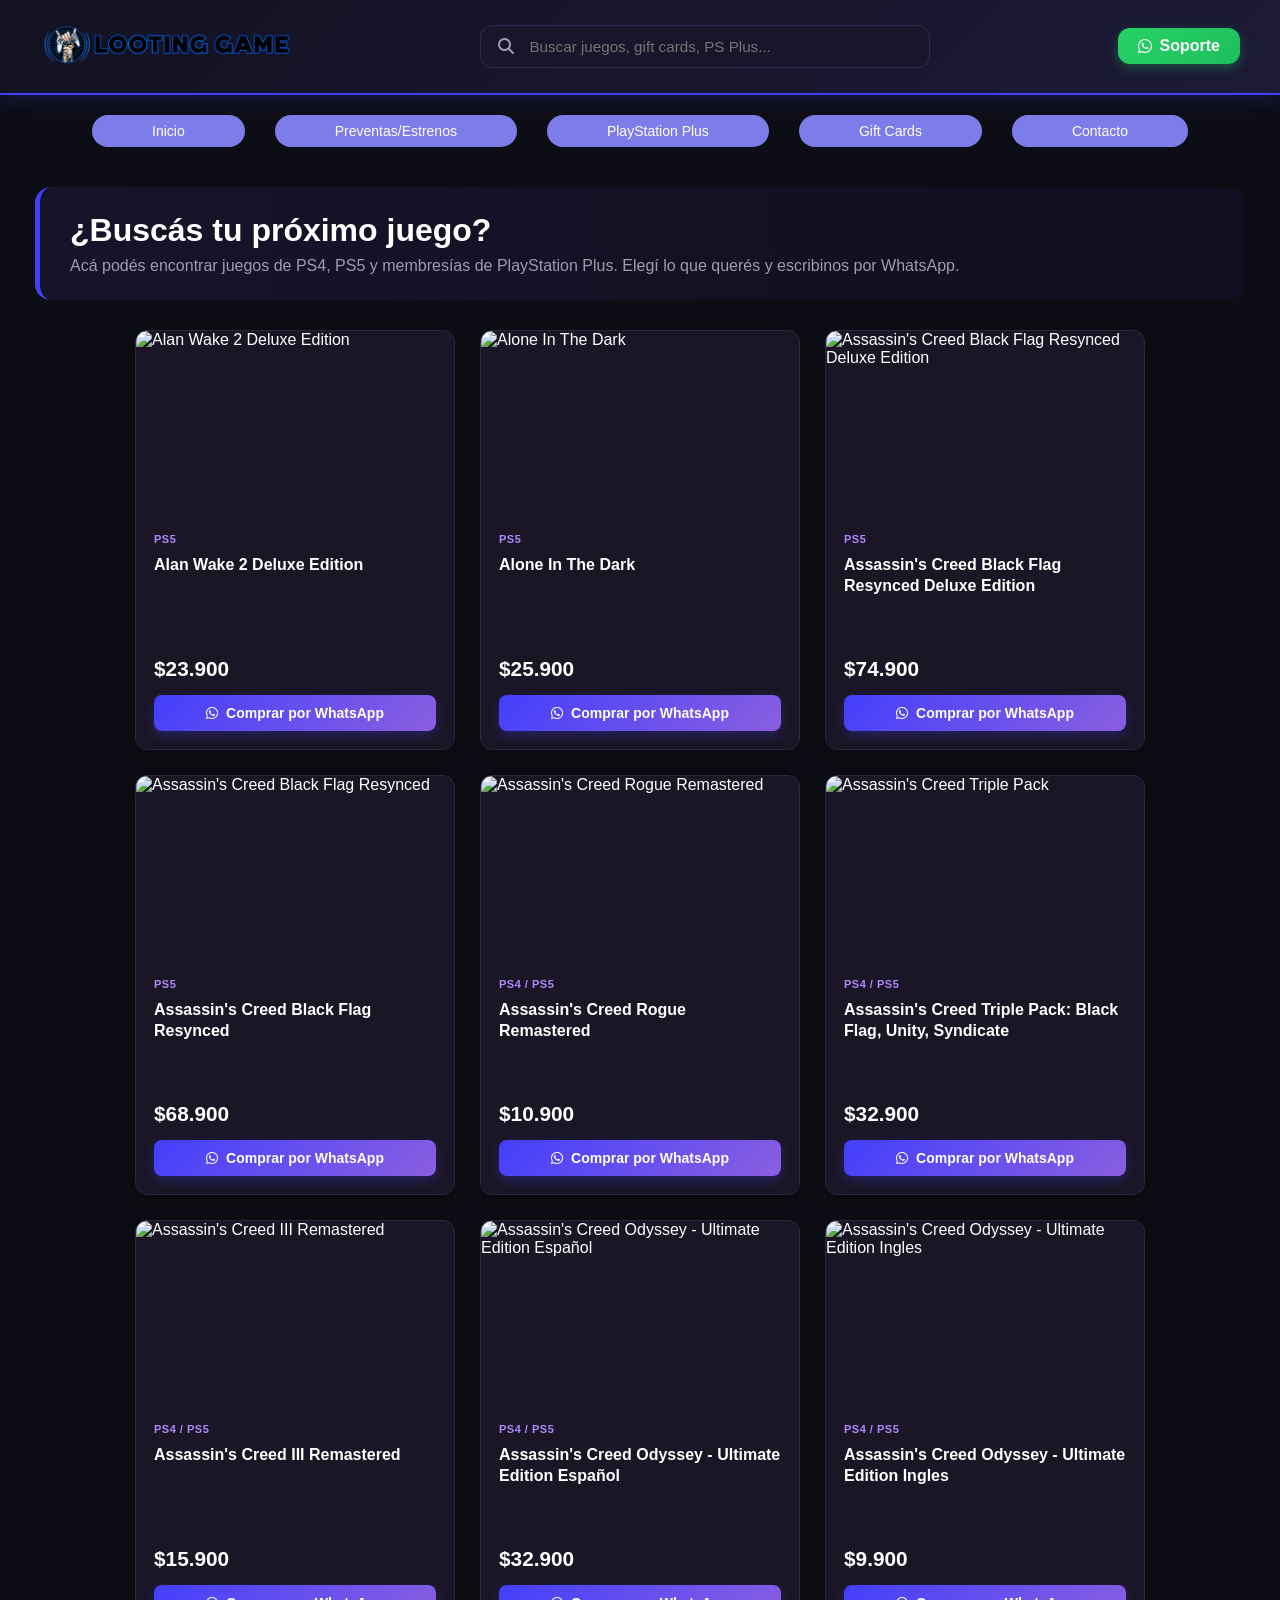
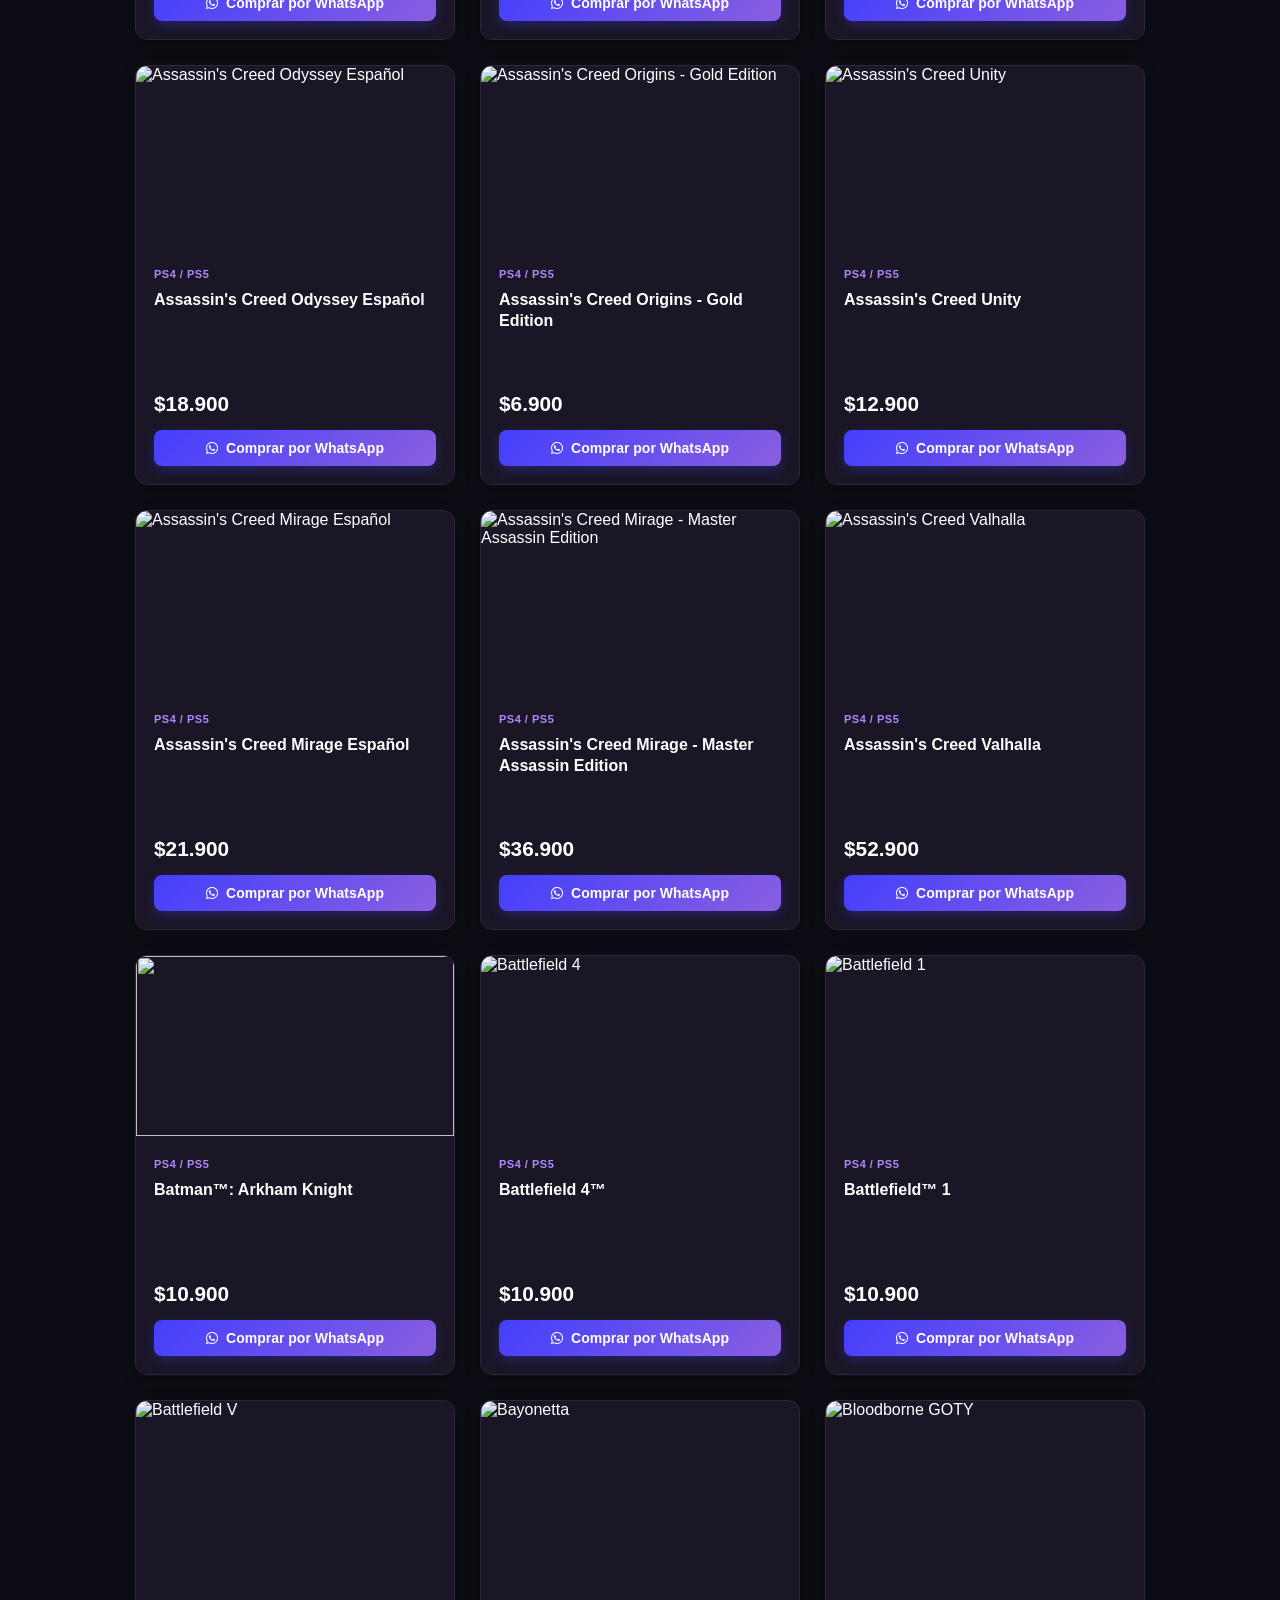
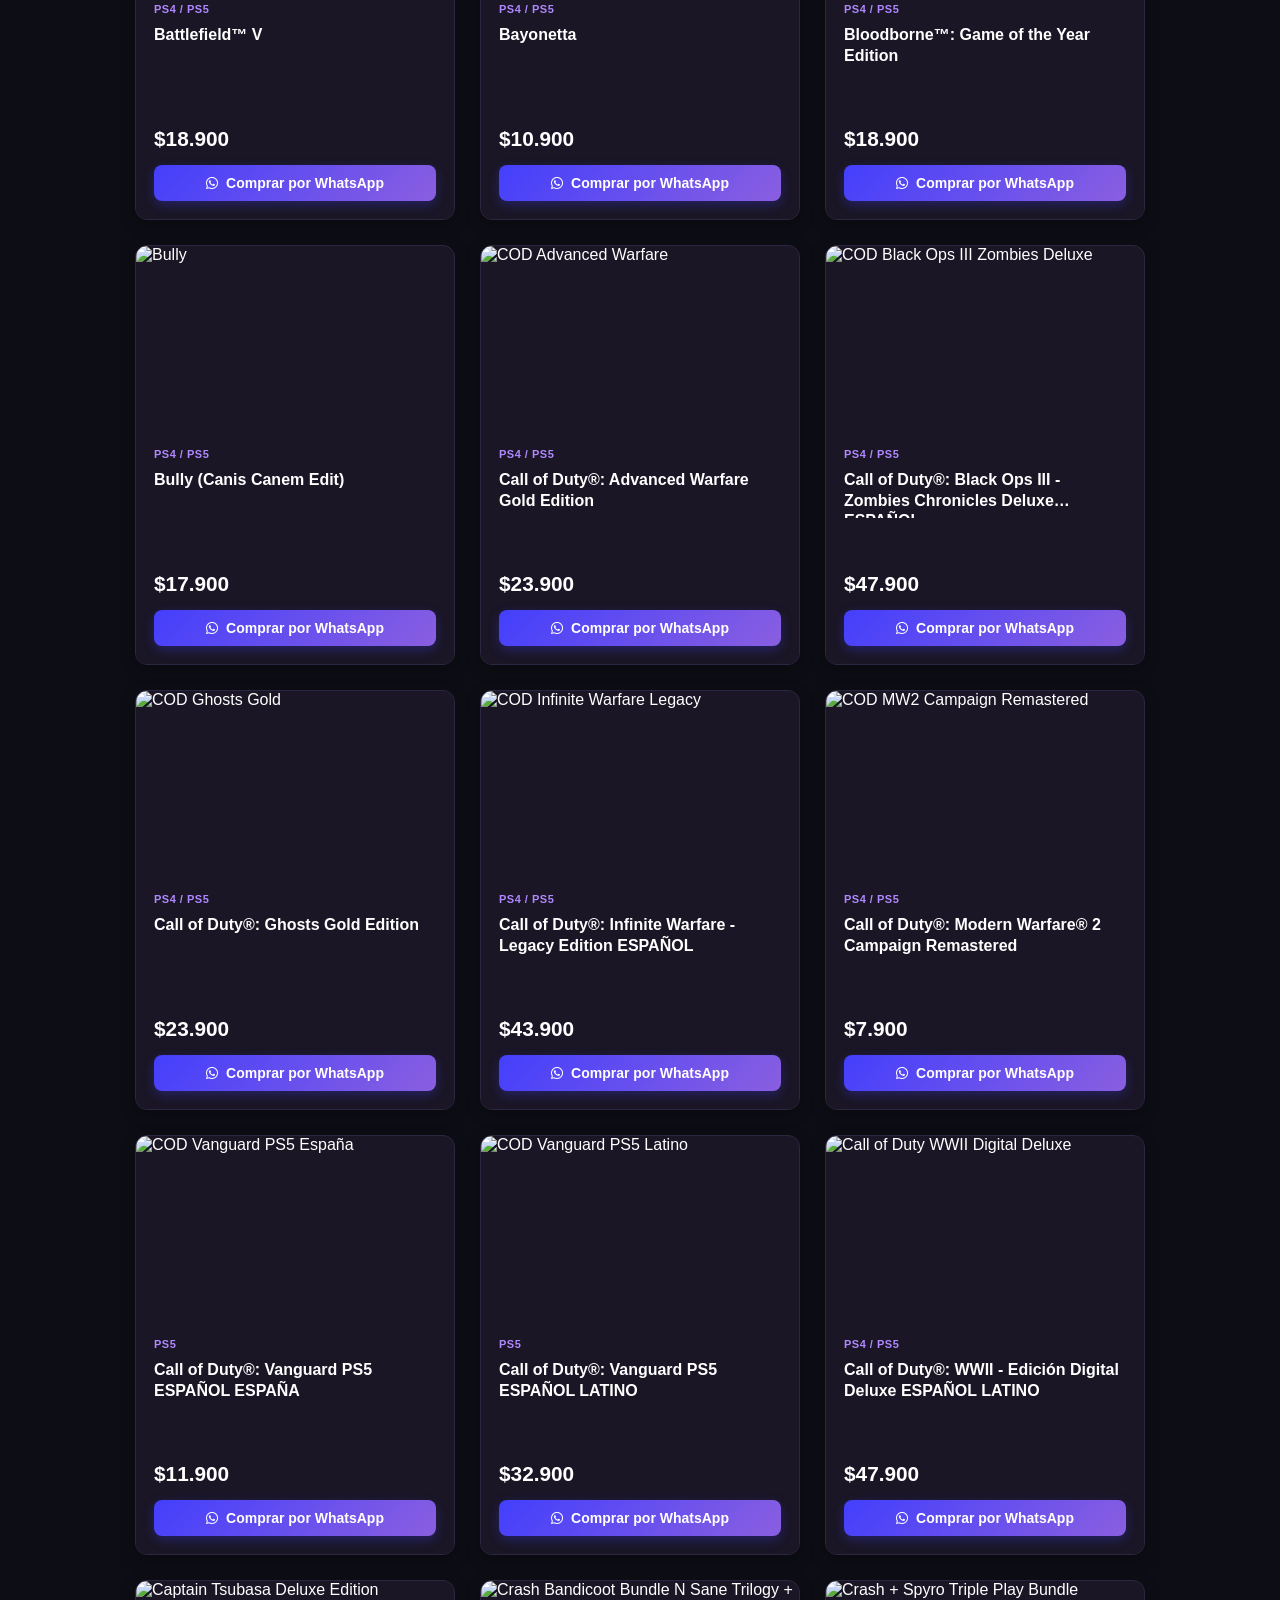
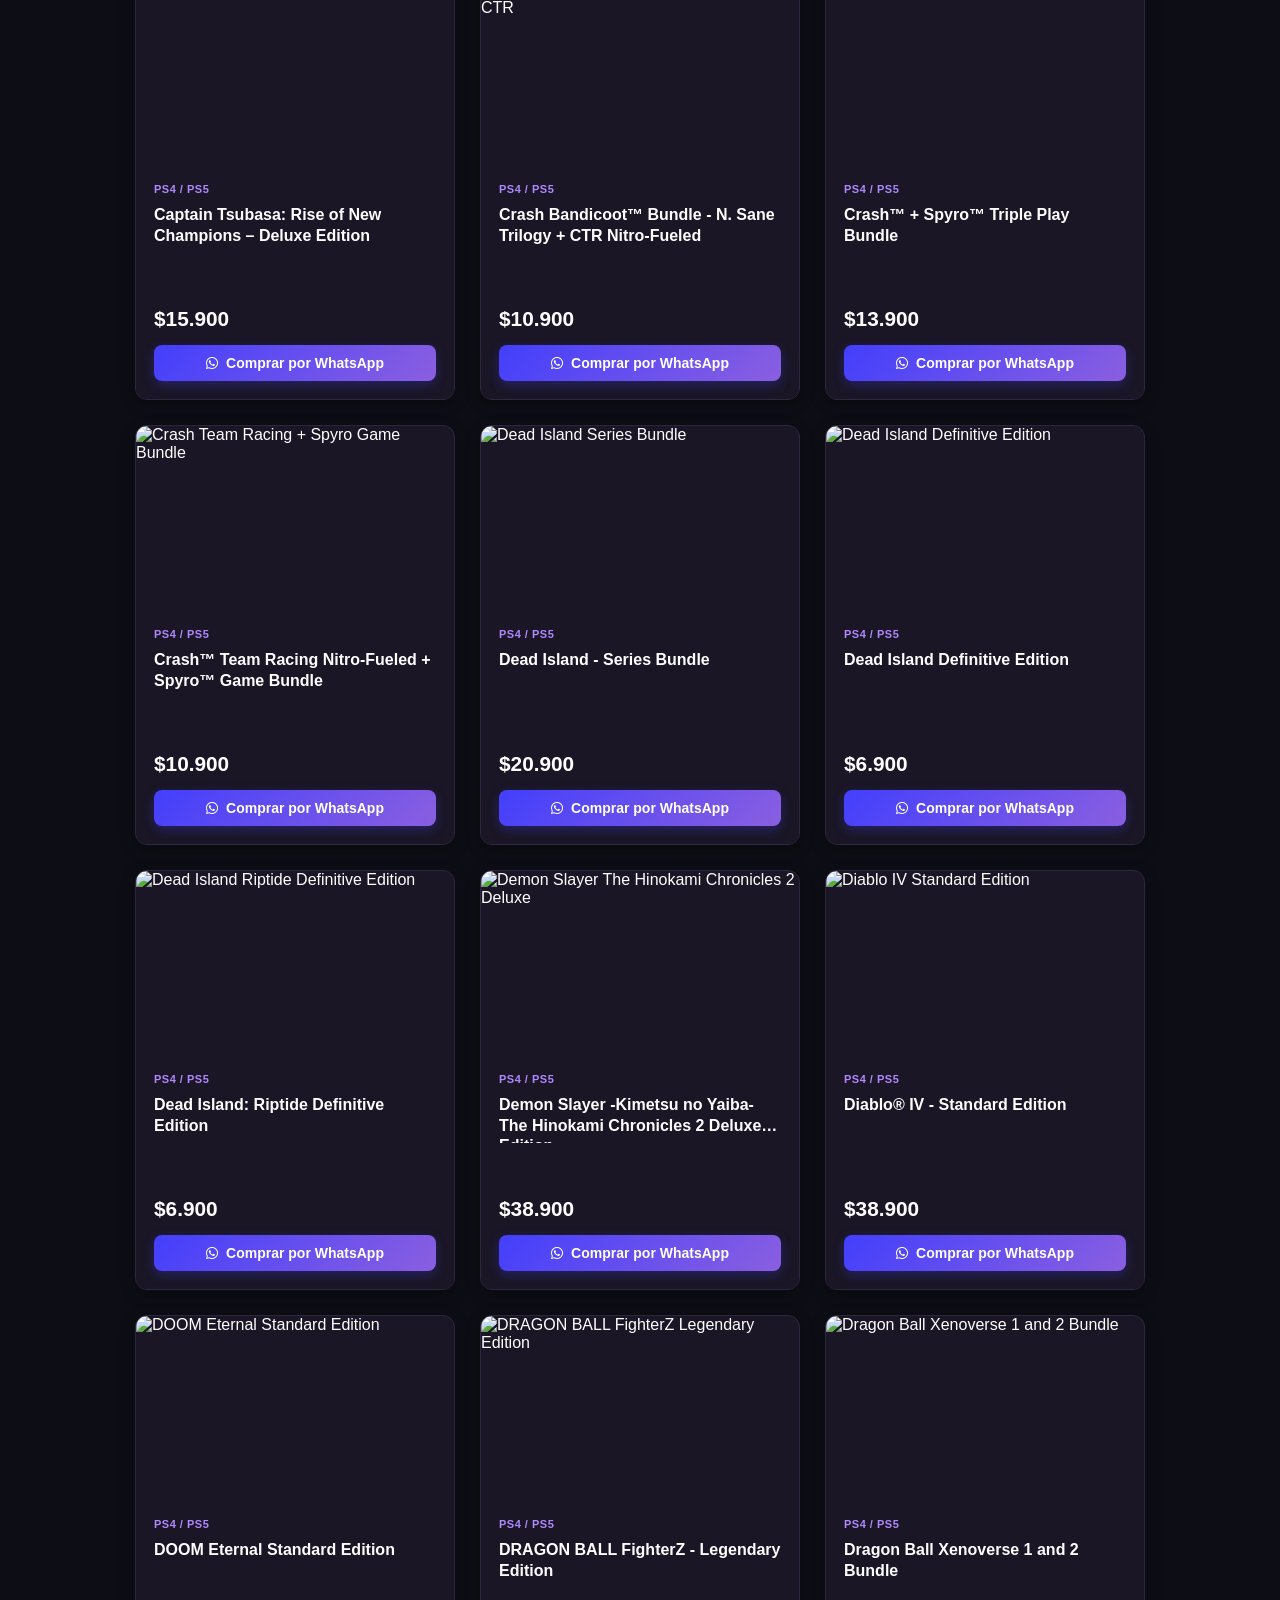
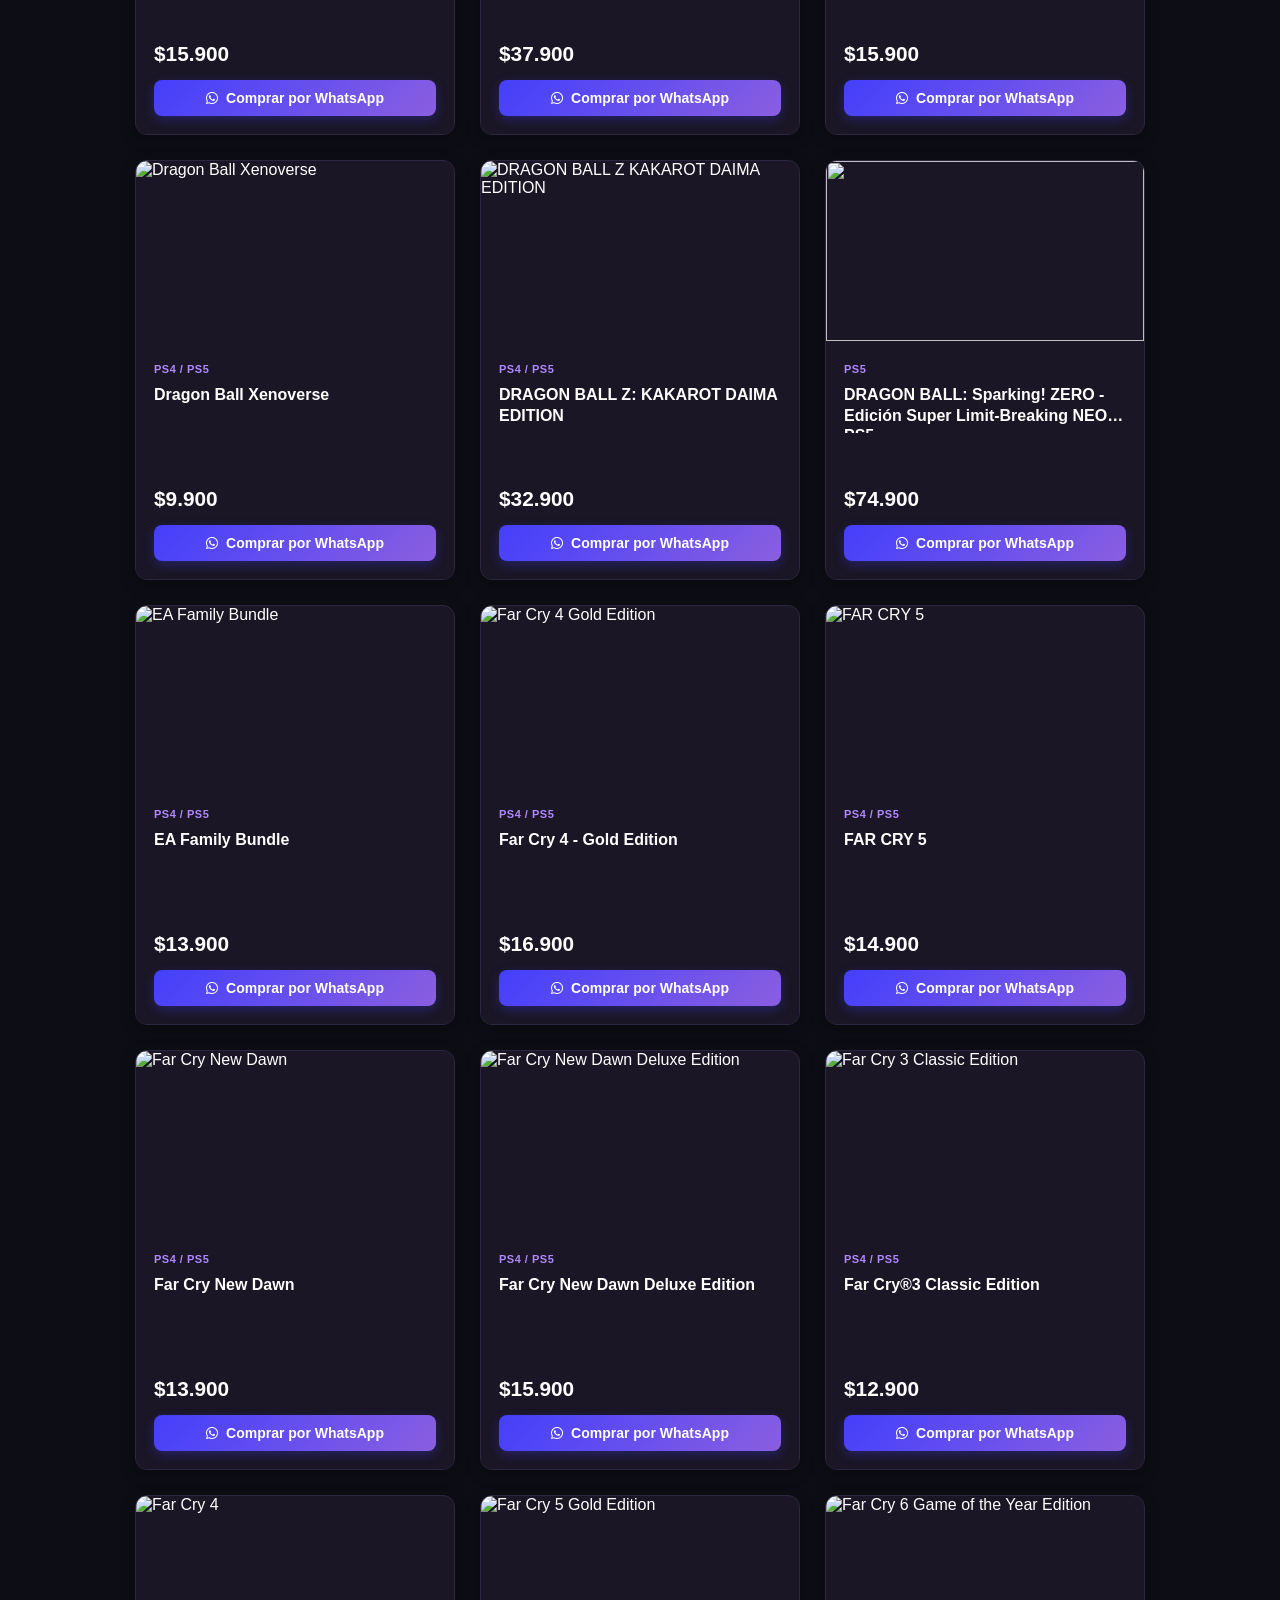
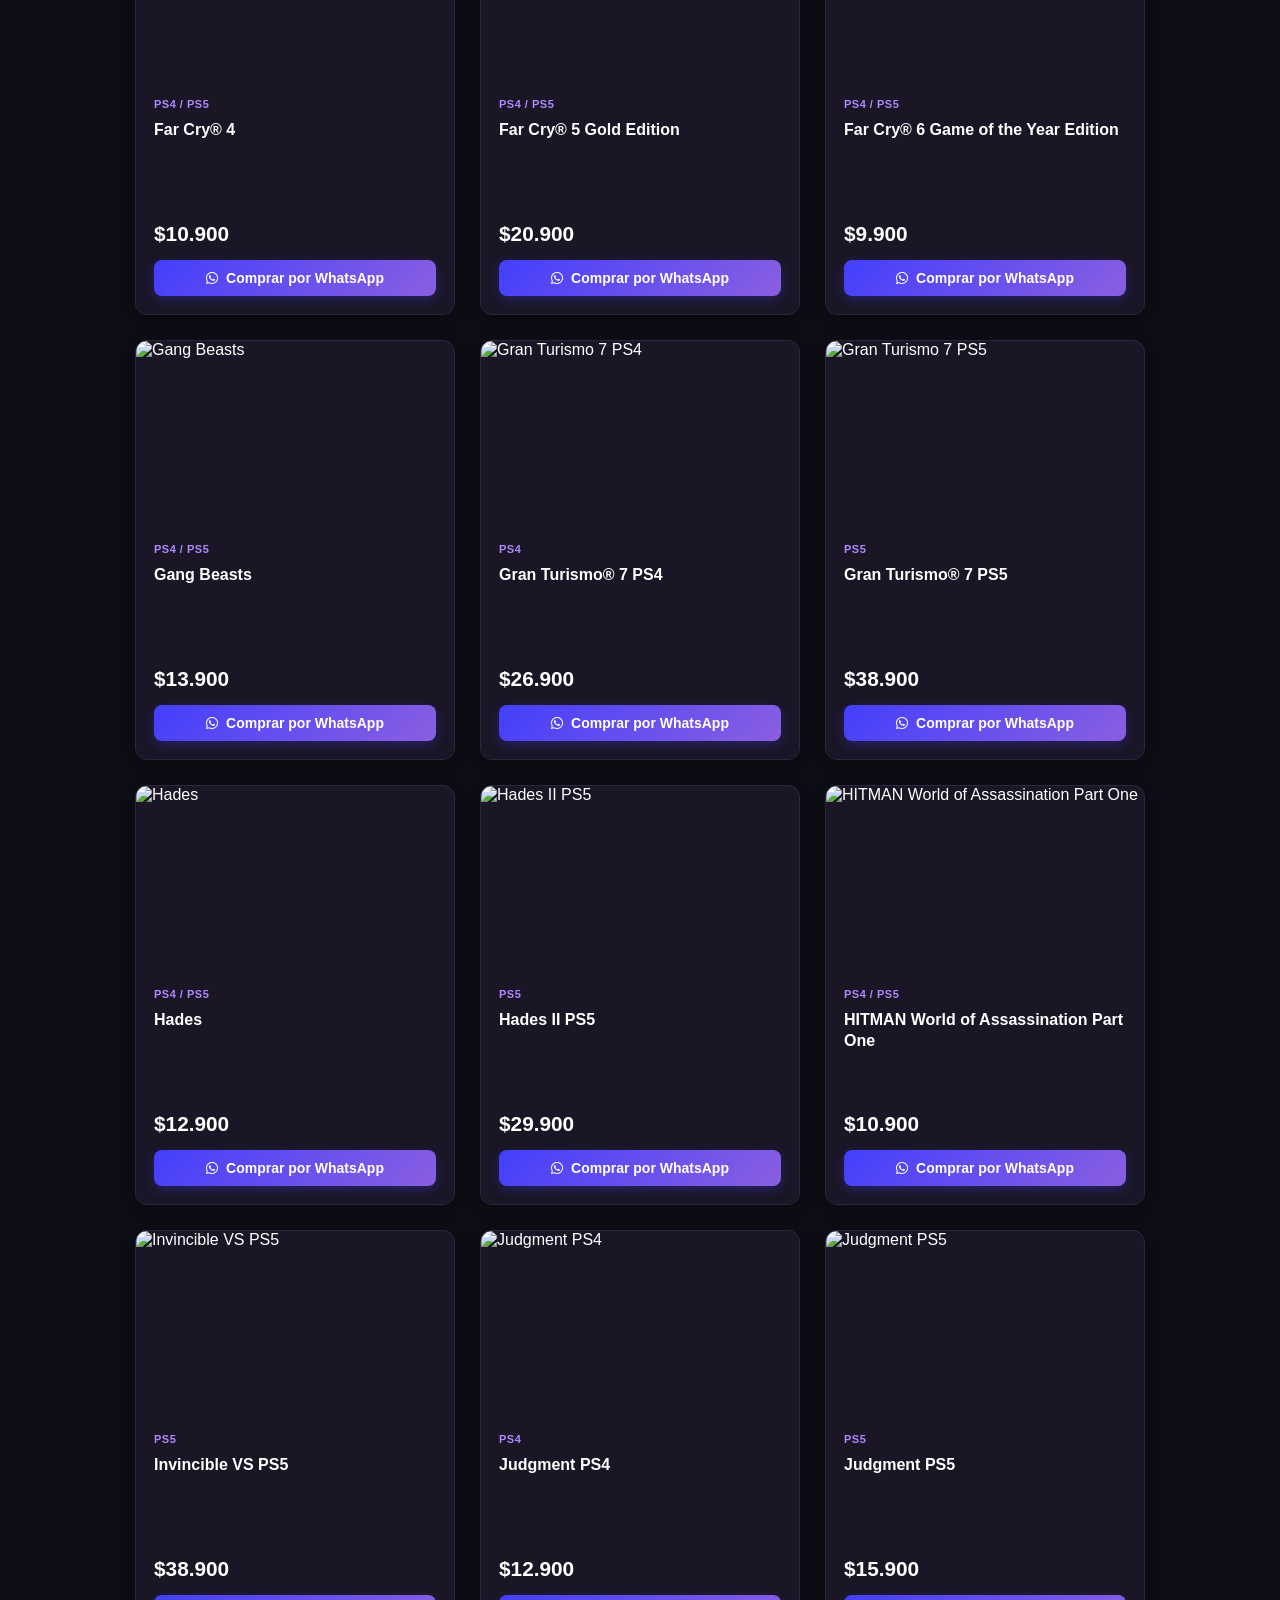
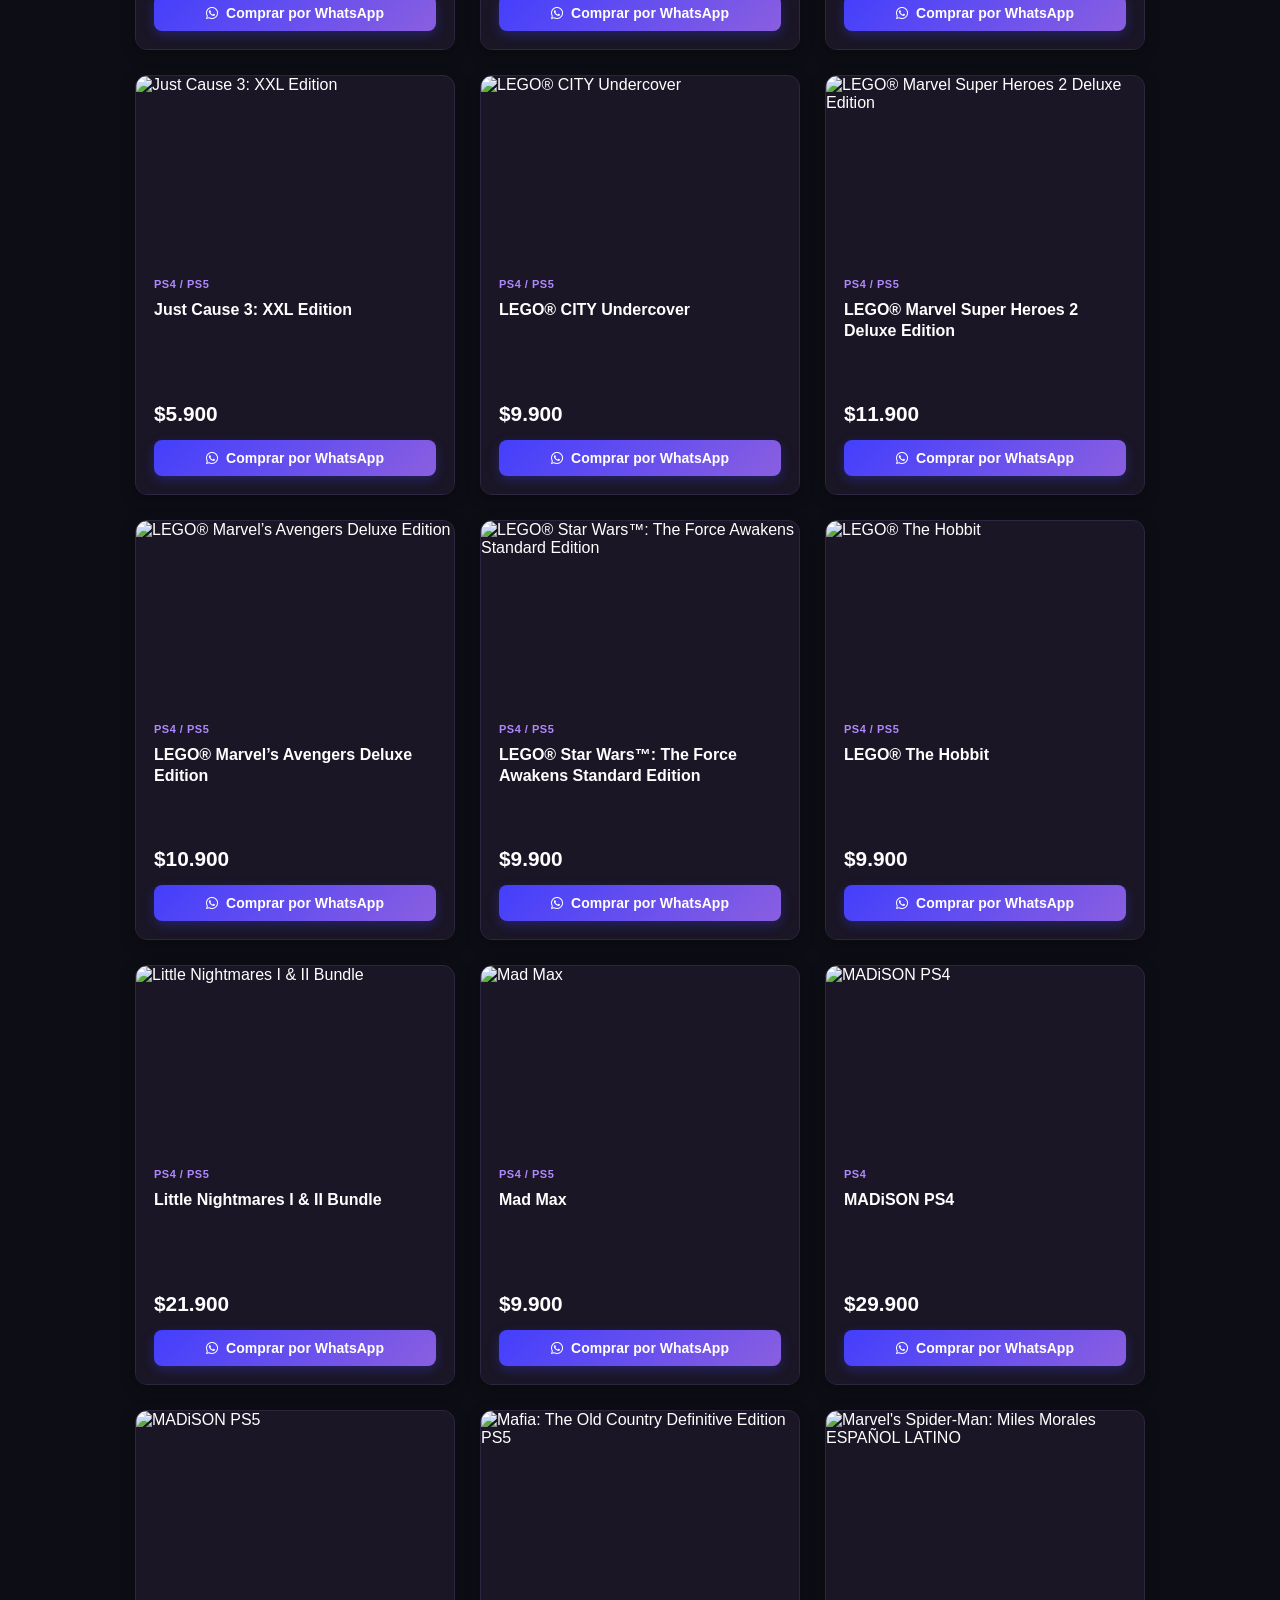
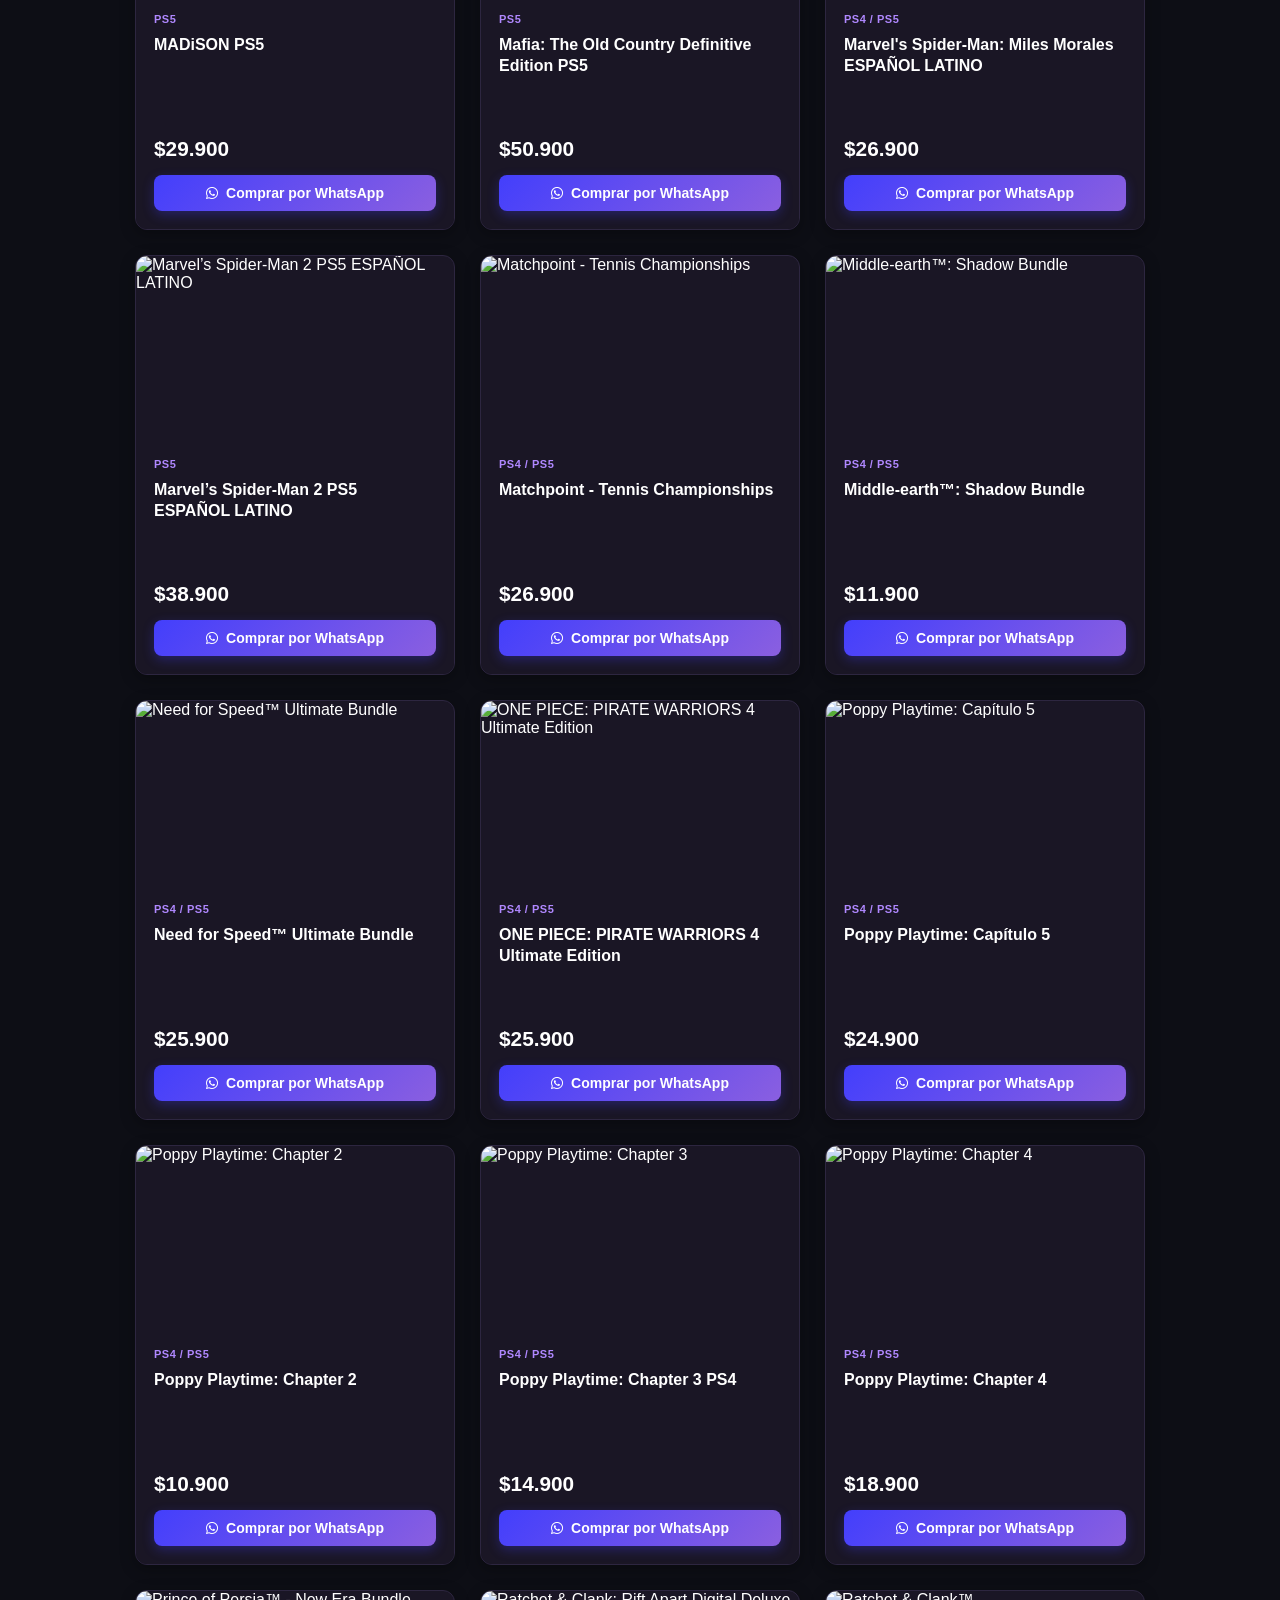
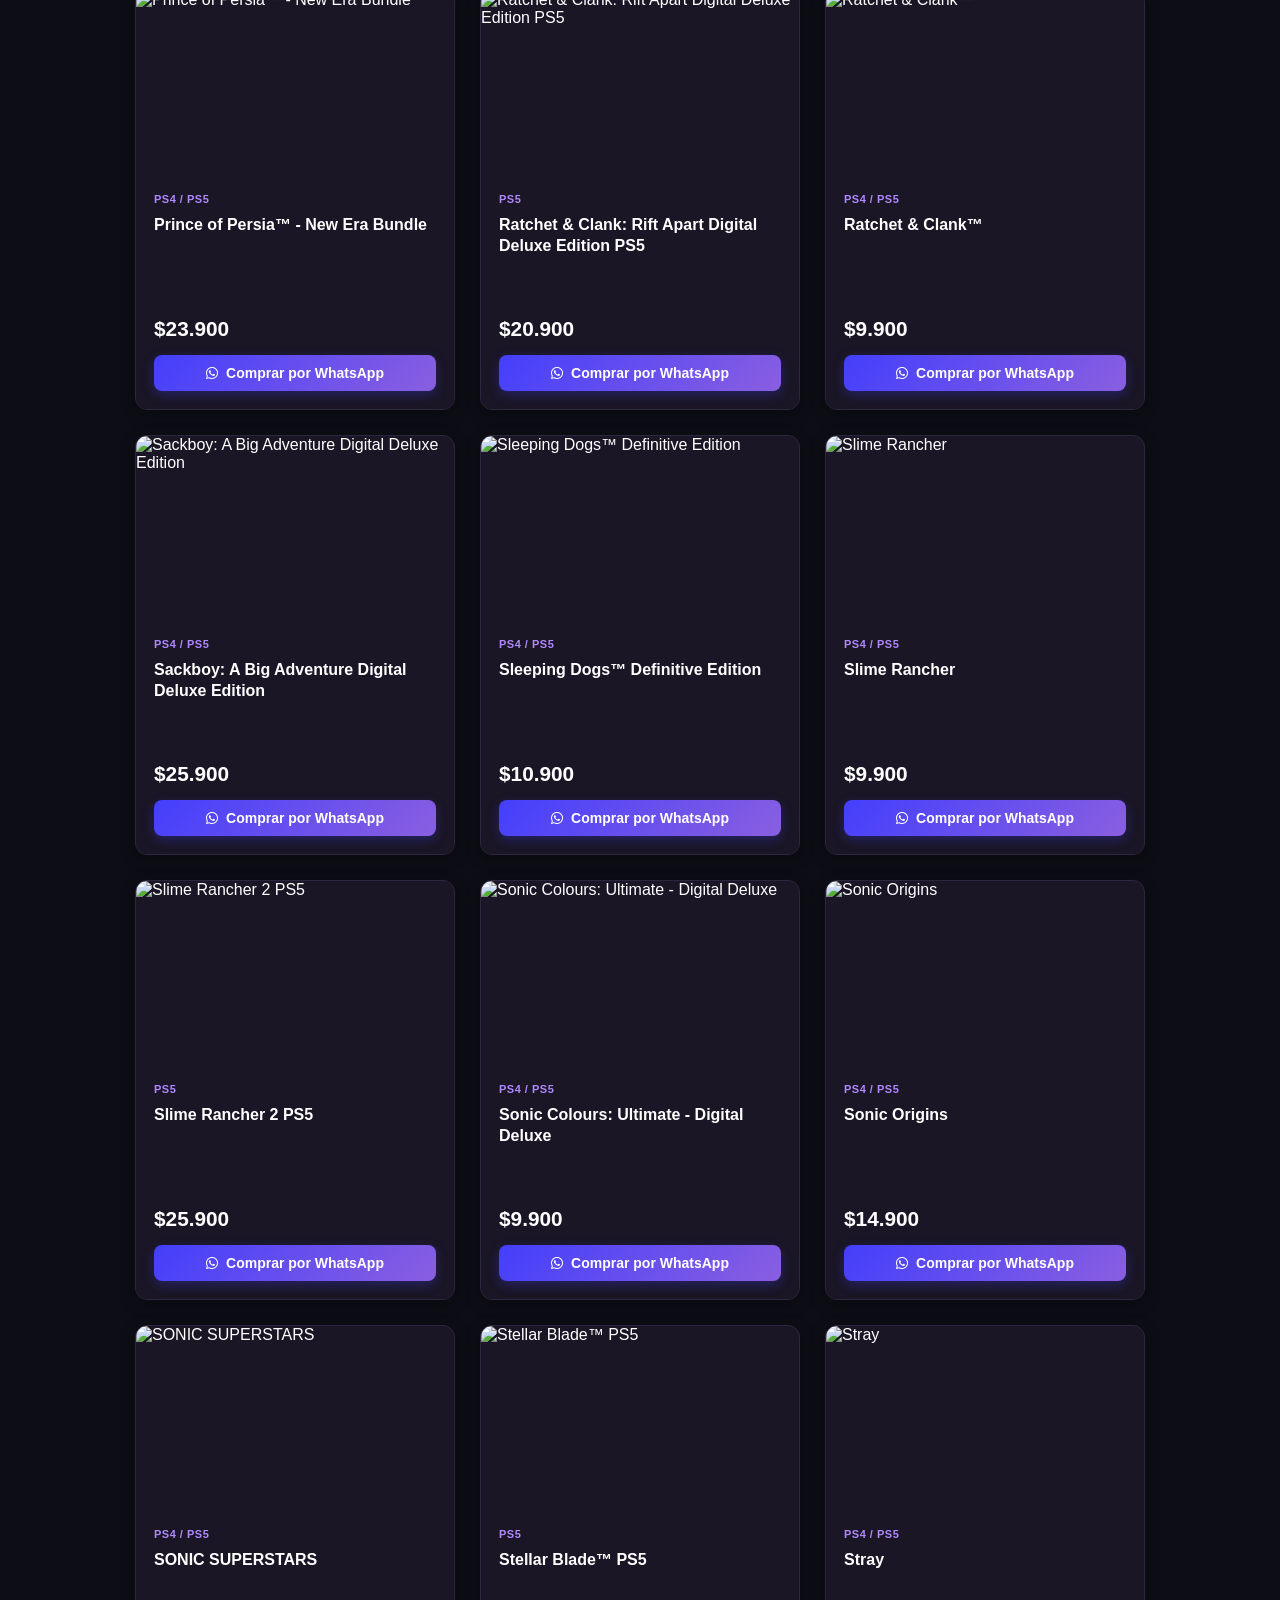
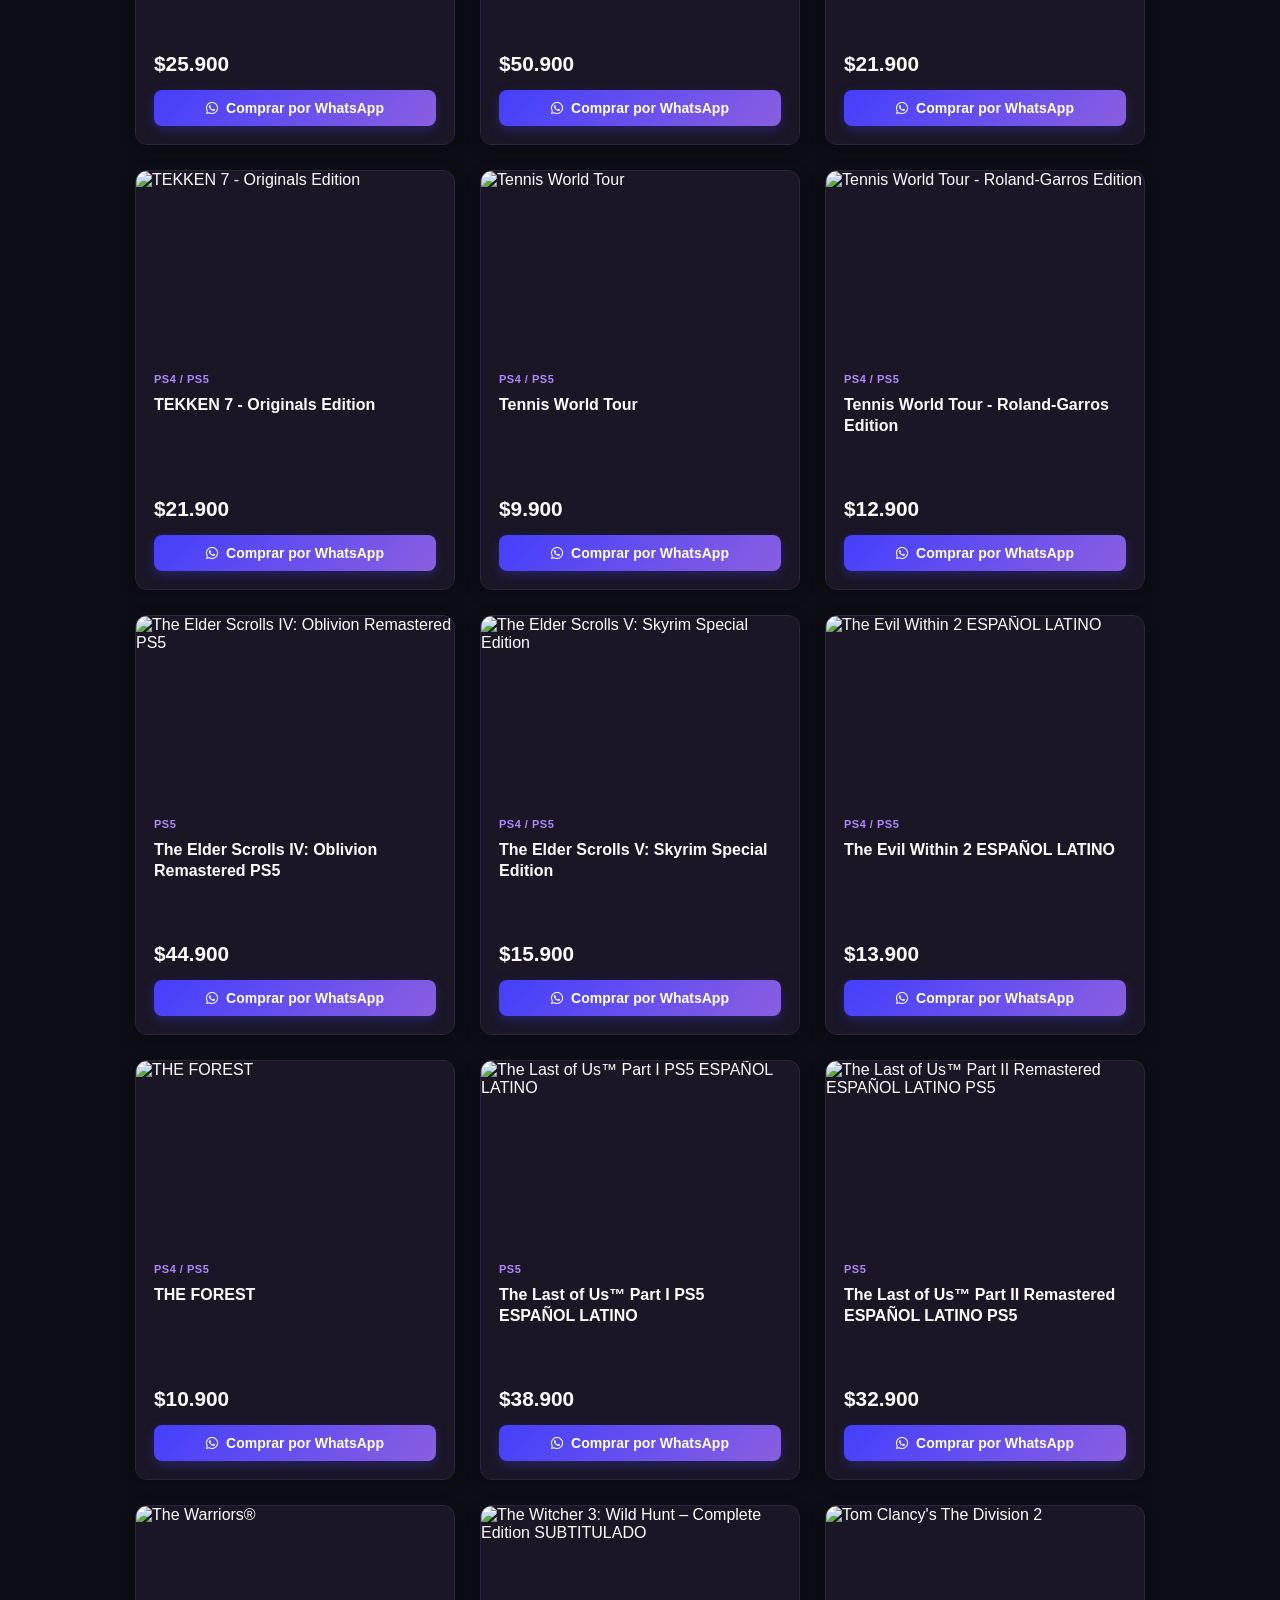
==== index.html @ 71723c90 "Add files via upload" ====
<!DOCTYPE html>
<html lang="es">
<head>
    <meta charset="UTF-8">
    <meta name="viewport" content="width=device-width, initial-scale=1.0">
    <title>Looting Game - Catálogo Digital</title>
    <link rel="stylesheet" href="style.css">
    <link rel="stylesheet" href="https://cdnjs.cloudflare.com/ajax/libs/font-awesome/6.4.0/css/all.min.css">
    <style>
        /* Estilos para que todas las tarjetas sean idénticas, con tamaño fijo y animación */
        .products-grid {
            display: grid;
            grid-template-columns: repeat(auto-fill, minmax(320px, 320px));
            justify-content: center;
            gap: 25px;
            margin-top: 20px;
            margin-bottom: 40px;
        }
        .product-card {
            background-color: #1a1625;
            border-radius: 12px;
            overflow: hidden;
            box-shadow: 0 4px 15px rgba(0,0,0,0.3);
            display: flex;
            flex-direction: column;
            border: 1px solid #2d2640;
            width: 320px;
            height: 420px;
            transition: transform 0.3s ease, box-shadow 0.3s ease;
        }
        .product-card:hover {
            transform: translateY(-6px) scale(1.01);
            box-shadow: 0 10px 25px rgba(123, 68, 255, 0.25);
            border-color: #7b44ff;
        }
        .product-card img {
            width: 100%;
            height: 180px;
            object-fit: cover;
            transition: transform 0.3s ease;
        }
        .product-card:hover img {
            transform: scale(1.05);
        }
        .product-info {
            padding: 18px;
            display: flex;
            flex-direction: column;
            flex-grow: 1;
            justify-content: space-between;
            background-color: #1a1625;
        }
        .product-info .category {
            font-size: 11px;
            font-weight: bold;
            color: #b088ff;
            text-transform: uppercase;
            letter-spacing: 0.5px;
            margin-bottom: 6px;
        }
        .product-info h3 {
            font-size: 16px;
            font-weight: 600;
            color: #ffffff;
            margin-bottom: 12px;
            line-height: 1.3;
            display: -webkit-box;
            -webkit-line-clamp: 2;
            -webkit-box-orient: vertical;
            overflow: hidden;
        }
        .price-box {
            font-size: 20px;
            font-weight: bold;
            color: #ffffff;
            margin-bottom: 14px;
        }
        .btn-whatsapp {
            background-color: #7b44ff;
            color: white;
            text-align: center;
            padding: 10px;
            border-radius: 8px;
            text-decoration: none;
            font-weight: 600;
            font-size: 14px;
            display: flex;
            align-items: center;
            justify-content: center;
            gap: 8px;
            transition: background 0.2s;
        }
        .btn-whatsapp:hover {
            background-color: #6832eb;
        }
    </style>
</head>
<body>

    <!-- Header Estilo Moderno -->
    <header>
        <div class="logo-container">
            <a href="index.html">
                <img src="logo.png" alt="Looting Game Logo" class="logo-img">
            </a>
        </div>
<form action="buscar.html" method="GET" class="search-bar">
    <i class="fa-solid fa-magnifying-glass"></i>
    <input type="text" name="q" id="searchInput" placeholder="Buscar juegos, gift cards, PS Plus...">
</form>
        </div>


        <div class="whatsapp-header">
            <a href="https://wa.me/5491132648737?text=Hola,%20vengo%20de%20la%20web%20de%20Looting%20Game%20y%20quiero%20más%20información" target="_blank" class="btn-wa-header">
                <i class="fa-brands fa-whatsapp"></i> Soporte
            </a>
        </div>
    </header>

    <nav class="nav-menu">
        <a href="index.html">Inicio</a>
        <a href="preventas.html">Preventas/Estrenos</a>
        <a href="playstationplus.html">PlayStation Plus</a>
        <a href="giftcards.html">Gift Cards</a>
        <a href="contacto.html">Contacto</a>
    </nav>
    <!-- Contenido Principal -->
    <main class="container">
        <div class="banner-section">
            <h2>¿Buscás tu próximo juego?</h2>
            <p>Acá podés encontrar juegos de PS4, PS5 y membresías de PlayStation Plus. Elegí lo que querés y escribinos por WhatsApp.</p>
        </div>
        
        <div class="products-grid" id="productsGrid">
            <!-- Tarjeta 1 -->
            <div class="product-card" data-name="Alan Wake 2 Deluxe Edition">
                <img src="https://store-images.s-microsoft.com/image/apps.392.13730682538867161.8f537728-6189-4c1e-9f31-1a3e98e55783.30ef89f1-1e3f-48c0-9fbe-dd12d4758712?q=90&w=480&h=270" alt="Alan Wake 2 Deluxe Edition">
                <div class="product-info">
                    <div>
                        <span class="category">PS5</span>
                        <h3>Alan Wake 2 Deluxe Edition</h3>
                    </div>
                    <div>
                        <div class="price-box">
                            <span class="new-price">$23.900</span>
                        </div>
                        <a href="https://wa.me/5491132648737?text=Hola,%20estoy%20interesado%20en%20comprar:%20Alan%20Wake%202%20Deluxe%20Edition%20($23.900)" target="_blank" class="btn-whatsapp">
                            <i class="fa-brands fa-whatsapp"></i> Comprar por WhatsApp
                        </a>
                    </div>
                </div>
            </div>

            <!-- Tarjeta 2 -->
            <div class="product-card" data-name="Alone In The Dark">
                <img src="https://shared.fastly.steamstatic.com/store_item_assets/steam/apps/1310410/capsule_616x353.jpg?t=1754066311" alt="Alone In The Dark">
                <div class="product-info">
                    <div>
                        <span class="category">PS5</span>
                        <h3>Alone In The Dark</h3>
                    </div>
                    <div>
                        <div class="price-box">
                            <span class="new-price">$25.900</span>
                        </div>
                        <a href="https://wa.me/5491132648737?text=Hola,%20estoy%20interesado%20en%20comprar:%20Alone%20in%20the%20dark%20($25.900)" target="_blank" class="btn-whatsapp">
                            <i class="fa-brands fa-whatsapp"></i> Comprar por WhatsApp
                        </a>
                    </div>
                </div>
            </div>

            <!-- Tarjeta 3 -->
            <div class="product-card" data-name="Assassin's Creed Black Flag Resynced Deluxe Edition">
                <img src="https://image.api.playstation.com/vulcan/ap/rnd/202603/1215/5f6f9949966716f0f2185bb60c2eeec67335135a838cdc89.jpg" alt="Assassin's Creed Black Flag Resynced Deluxe Edition">
                <div class="product-info">
                    <div>
                        <span class="category">PS5</span>
                        <h3>Assassin's Creed Black Flag Resynced Deluxe Edition</h3>
                    </div>
                    <div>
                        <div class="price-box">
                            <span class="new-price">$74.900</span>
                        </div>
                        <a href="https://wa.me/5491132648737?text=Hola,%20estoy%20interesado%20en%20comprar:%20Assassin's%20Creed%20Black%20Flag%20Resynced%20Deluxe%20Edition%20($74.900)" target="_blank" class="btn-whatsapp">
                            <i class="fa-brands fa-whatsapp"></i> Comprar por WhatsApp
                        </a>
                    </div>
                </div>
            </div>

            <!-- Tarjeta 4 -->
            <div class="product-card" data-name="Assassin's Creed Black Flag Resynced">
                <img src="https://juegosdigitaleselsalvador.com/files/images/noticias/1780521837_1.webp" alt="Assassin's Creed Black Flag Resynced">
                <div class="product-info">
                    <div>
                        <span class="category">PS5</span>
                        <h3>Assassin's Creed Black Flag Resynced</h3>
                    </div>
                    <div>
                        <div class="price-box">
                            <span class="new-price">$68.900</span>
                        </div>
                        <a href="https://wa.me/5491132648737?text=Hola,%20estoy%20interesado%20en%20comprar:%20Assassin's%20Creed%20Black%20Flag%20Resynced%20($68.900)" target="_blank" class="btn-whatsapp">
                            <i class="fa-brands fa-whatsapp"></i> Comprar por WhatsApp
                        </a>
                    </div>
                </div>
            </div>

            <!-- Tarjeta 5 -->
            <div class="product-card" data-name="Assassin's Creed Rogue Remastered">
                <img src="https://i0.wp.com/bgamer.pro/wp-content/uploads/2018/03/1.jpg?resize=750%2C422" alt="Assassin's Creed Rogue Remastered">
                <div class="product-info">
                    <div>
                        <span class="category">PS4 / PS5</span>
                        <h3>Assassin's Creed Rogue Remastered</h3>
                    </div>
                    <div>
                        <div class="price-box">
                            <span class="new-price">$10.900</span>
                        </div>
                        <a href="https://wa.me/5491132648737?text=Hola,%20estoy%20interesado%20en%20comprar:%20Assassin's%20Creed%20Rogue%20Remastered%20($10.900)" target="_blank" class="btn-whatsapp">
                            <i class="fa-brands fa-whatsapp"></i> Comprar por WhatsApp
                        </a>
                    </div>
                </div>
            </div>

            <!-- Tarjeta 6 -->
            <div class="product-card" data-name="Assassin's Creed Triple Pack: Black Flag, Unity, Syndicate">
                <img src="https://cdn.dlcompare.com/game_tetiere/upload/gameimage/file/assassin-s-creed-triple-pack-file-ee3d9b23.jpg.webp" alt="Assassin's Creed Triple Pack">
                <div class="product-info">
                    <div>
                        <span class="category">PS4 / PS5</span>
                        <h3>Assassin's Creed Triple Pack: Black Flag, Unity, Syndicate</h3>
                    </div>
                    <div>
                        <div class="price-box">
                            <span class="new-price">$32.900</span>
                        </div>
                        <a href="https://wa.me/5491132648737?text=Hola,%20estoy%20interesado%20en%20comprar:%20Assassin's%20Creed%20Triple%20Pack%20($32.900)" target="_blank" class="btn-whatsapp">
                            <i class="fa-brands fa-whatsapp"></i> Comprar por WhatsApp
                        </a>
                    </div>
                </div>
            </div>

            <!-- Tarjeta 7 -->
            <div class="product-card" data-name="Assassin's Creed III Remastered">
                <img src="https://assets.nintendo.com/image/upload/q_auto/f_auto/store/software/switch/70010000010684/e3067db27e695b489f16de14d650c1c487dcf54bc9bfbbea2510f7acc9a2d57e" alt="Assassin's Creed III Remastered">
                <div class="product-info">
                    <div>
                        <span class="category">PS4 / PS5</span>
                        <h3>Assassin's Creed III Remastered</h3>
                    </div>
                    <div>
                        <div class="price-box">
                            <span class="new-price">$15.900</span>
                        </div>
                        <a href="https://wa.me/5491132648737?text=Hola,%20estoy%20interesado%20en%20comprar:%20Assassin's%20Creed%20III%20Remastered%20($15.900)" target="_blank" class="btn-whatsapp">
                            <i class="fa-brands fa-whatsapp"></i> Comprar por WhatsApp
                        </a>
                    </div>
                </div>
            </div>

            <!-- Tarjeta 8 -->
            <div class="product-card" data-name="Assassin's Creed Odyssey - Ultimate Edition Español">
                <img src="https://www.erysta.com/_next/image?url=https%3A%2F%2Ferysta-cdn.com%2Fmedias%2Fassassin-s-creed-odyssey-ultimate-edition-xbox-one-xbox-series-x-s-ultimate-edition-xbox-one-xbox-series-x-s-game-microsoft-store-cover.webp&w=640&q=70" alt="Assassin's Creed Odyssey - Ultimate Edition Español">
                <div class="product-info">
                    <div>
                        <span class="category">PS4 / PS5</span>
                        <h3>Assassin's Creed Odyssey - Ultimate Edition Español</h3>
                    </div>
                    <div>
                        <div class="price-box">
                            <span class="new-price">$32.900</span>
                        </div>
                        <a href="https://wa.me/5491132648737?text=Hola,%20estoy%20interesado%20en%20comprar:%20Assassin's%20Creed%20Odyssey%20Ultimate%20Español%20($32.900)" target="_blank" class="btn-whatsapp">
                            <i class="fa-brands fa-whatsapp"></i> Comprar por WhatsApp
                        </a>
                    </div>
                </div>
            </div>

            <!-- Tarjeta 9 -->
            <div class="product-card" data-name="Assassin's Creed Odyssey - Ultimate Edition Ingles">
                <img src="https://www.erysta.com/_next/image?url=https%3A%2F%2Ferysta-cdn.com%2Fmedias%2Fassassin-s-creed-odyssey-ultimate-edition-xbox-one-xbox-series-x-s-ultimate-edition-xbox-one-xbox-series-x-s-game-microsoft-store-cover.webp&w=640&q=70" alt="Assassin's Creed Odyssey - Ultimate Edition Ingles">
                <div class="product-info">
                    <div>
                        <span class="category">PS4 / PS5</span>
                        <h3>Assassin's Creed Odyssey - Ultimate Edition Ingles</h3>
                    </div>
                    <div>
                        <div class="price-box">
                            <span class="new-price">$9.900</span>
                        </div>
                        <a href="https://wa.me/5491132648737?text=Hola,%20estoy%20interesado%20en%20comprar:%20Assassin's%20Creed%20Odyssey%20Ultimate%20Ingles%20($9.900)" target="_blank" class="btn-whatsapp">
                            <i class="fa-brands fa-whatsapp"></i> Comprar por WhatsApp
                        </a>
                    </div>
                </div>
            </div>

            <!-- Tarjeta 10 -->
            <div class="product-card" data-name="Assassin's Creed Odyssey Español">
                <img src="https://img.asmedia.epimg.net/resizer/v2/K4YGZCSULNJBDL7R7CP6QUZOKY.jpg?auth=dde3a76e5915ac3539955089a5c21af6a96a7755834564afb3c53400e88718db&width=1472&height=828&smart=true" alt="Assassin's Creed Odyssey Español">
                <div class="product-info">
                    <div>
                        <span class="category">PS4 / PS5</span>
                        <h3>Assassin's Creed Odyssey Español</h3>
                    </div>
                    <div>
                        <div class="price-box">
                            <span class="new-price">$18.900</span>
                        </div>
                        <a href="https://wa.me/5491132648737?text=Hola,%20estoy%20interesado%20en%20comprar:%20Assassin's%20Creed%20Odyssey%20Español%20($18.900)" target="_blank" class="btn-whatsapp">
                            <i class="fa-brands fa-whatsapp"></i> Comprar por WhatsApp
                        </a>
                    </div>
                </div>
            </div>

            <!-- Tarjeta 11 -->
            <div class="product-card" data-name="Assassin's Creed Origins - Gold Edition">
                <img src="https://images.g2a.com/470x276/1x1x0/assassins-creed-origins-gold-edition-pc-green-gift-key-global-i10000068314035/6f9e4ec1d4af42f2a1c276b2" alt="Assassin's Creed Origins - Gold Edition">
                <div class="product-info">
                    <div>
                        <span class="category">PS4 / PS5</span>
                        <h3>Assassin's Creed Origins - Gold Edition</h3>
                    </div>
                    <div>
                        <div class="price-box">
                            <span class="new-price">$6.900</span>
                        </div>
                        <a href="https://wa.me/5491132648737?text=Hola,%20estoy%20interesado%20en%20comprar:%20Assassin's%20Creed%20Origins%20Gold%20($6.900)" target="_blank" class="btn-whatsapp">
                            <i class="fa-brands fa-whatsapp"></i> Comprar por WhatsApp
                        </a>
                    </div>
                </div>
            </div>

            <!-- Tarjeta 12 -->
            <div class="product-card" data-name="Assassin's Creed Unity">
                <img src="https://shared.fastly.steamstatic.com/store_item_assets/steam/apps/289650/capsule_616x353.jpg?t=1786632648" alt="Assassin's Creed Unity">
                <div class="product-info">
                    <div>
                        <span class="category">PS4 / PS5</span>
                        <h3>Assassin's Creed Unity</h3>
                    </div>
                    <div>
                        <div class="price-box">
                            <span class="new-price">$12.900</span>
                        </div>
                        <a href="https://wa.me/5491132648737?text=Hola,%20estoy%20interesado%20en%20comprar:%20Assassin's%20Creed%20Unity%20($12.900)" target="_blank" class="btn-whatsapp">
                            <i class="fa-brands fa-whatsapp"></i> Comprar por WhatsApp
                        </a>
                    </div>
                </div>
            </div>

            <!-- Tarjeta 13 -->
            <div class="product-card" data-name="Assassin's Creed Mirage Español">
                <img src="https://depor.com/resizer/v2/B2ALML74VVFRFOXZADAF65ZV24.jpg?auth=21853d25b65c775d9e94865a21272149c829a7582f2188cd462b7630c352c6bb&width=3840&height=2160&quality=90&smart=true" alt="Assassin's Creed Mirage Español">
                <div class="product-info">
                    <div>
                        <span class="category">PS4 / PS5</span>
                        <h3>Assassin's Creed Mirage Español</h3>
                    </div>
                    <div>
                        <div class="price-box">
                            <span class="new-price">$21.900</span>
                        </div>
                        <a href="https://wa.me/5491132648737?text=Hola,%20estoy%20interesado%20en%20comprar:%20Assassin's%20Creed%20Mirage%20Español%20($21.900)" target="_blank" class="btn-whatsapp">
                            <i class="fa-brands fa-whatsapp"></i> Comprar por WhatsApp
                        </a>
                    </div>
                </div>
            </div>

            <!-- Tarjeta 14 -->
            <div class="product-card" data-name="Assassin's Creed Mirage - Master Assassin Edition">
                <img src="https://cdn2.unrealengine.com/egst-storelandscape-2560x1440-2560x1440-705261cf8cdf.jpg" alt="Assassin's Creed Mirage - Master Assassin Edition">
                <div class="product-info">
                    <div>
                        <span class="category">PS4 / PS5</span>
                        <h3>Assassin's Creed Mirage - Master Assassin Edition</h3>
                    </div>
                    <div>
                        <div class="price-box">
                            <span class="new-price">$36.900</span>
                        </div>
                        <a href="https://wa.me/5491132648737?text=Hola,%20estoy%20interesado%20en%20comprar:%20Assassin's%20Creed%20Mirage%20Master%20Edition%20($36.900)" target="_blank" class="btn-whatsapp">
                            <i class="fa-brands fa-whatsapp"></i> Comprar por WhatsApp
                        </a>
                    </div>
                </div>
            </div>

            <!-- Tarjeta 15 -->
            <div class="product-card" data-name="Assassin's Creed Valhalla">
                <img src="https://image.api.playstation.com/vulcan/ap/rnd/202102/0918/uBH0sLozTQfgL9CcuLcKK2oR.jpg" alt="Assassin's Creed Valhalla">
                <div class="product-info">
                    <div>
                        <span class="category">PS4 / PS5</span>
                        <h3>Assassin's Creed Valhalla</h3>
                    </div>
                    <div>
                        <div class="price-box">
                            <span class="new-price">$52.900</span>
                        </div>
                        <a href="https://wa.me/5491132648737?text=Hola,%20estoy%20interesado%20en%20comprar:%20Assassins%20Creed%20Valhalla%20($52.900)" target="_blank" class="btn-whatsapp">
                            <i class="fa-brands fa-whatsapp"></i> Comprar por WhatsApp
                        </a>
                    </div>
                </div>
            </div>

            <!-- Tarjeta 16 -->
            <div class="product-card" data-name="Batman™: Arkham Knight">
                <img src="https://i.ytimg.com/vi/lzr1PuYfWVg/maxresdefault.jpg">
                <div class="product-info">
                    <div>
                        <span class="category">PS4 / PS5</span>
                        <h3>Batman™: Arkham Knight</h3>
                    </div>
                    <div>
                        <div class="price-box">
                            <span class="new-price">$10.900</span>
                        </div>
                        <a href="https://wa.me/5491132648737?text=Hola,%20estoy%20interesado%20en%20comprar:%20Batman%20Arkham%20Knight%20($10.900)" target="_blank" class="btn-whatsapp">
                            <i class="fa-brands fa-whatsapp"></i> Comprar por WhatsApp
                        </a>
                    </div>
                </div>
            </div>

            <!-- Tarjeta 17 -->
            <div class="product-card" data-name="Battlefield 4™">
                <img src="https://cdn1.epicgames.com/spt-assets/8141dd49fe39421989a02983a3bbdb00/battlefield-4-eme4o.jpg" alt="Battlefield 4">
                <div class="product-info">
                    <div>
                        <span class="category">PS4 / PS5</span>
                        <h3>Battlefield 4™</h3>
                    </div>
                    <div>
                        <div class="price-box">
                            <span class="new-price">$10.900</span>
                        </div>
                        <a href="https://wa.me/5491132648737?text=Hola,%20estoy%20interesado%20en%20comprar:%20Battlefield%204%20($10.900)" target="_blank" class="btn-whatsapp">
                            <i class="fa-brands fa-whatsapp"></i> Comprar por WhatsApp
                        </a>
                    </div>
                </div>
            </div>

            <!-- Tarjeta 18 -->
            <div class="product-card" data-name="Battlefield™ 1">
                <img src="https://image.api.playstation.com/vulcan/img/rnd/202010/0612/B4pRK104PVoGPCh1zkb0gRTa.jpg" alt="Battlefield 1">
                <div class="product-info">
                    <div>
                        <span class="category">PS4 / PS5</span>
                        <h3>Battlefield™ 1</h3>
                    </div>
                    <div>
                        <div class="price-box">
                            <span class="new-price">$10.900</span>
                        </div>
                        <a href="https://wa.me/5491132648737?text=Hola,%20estoy%20interesado%20en%20comprar:%20Battlefield%201%20($10.900)" target="_blank" class="btn-whatsapp">
                            <i class="fa-brands fa-whatsapp"></i> Comprar por WhatsApp
                        </a>
                    </div>
                </div>
            </div>

            <!-- Tarjeta 19 -->
            <div class="product-card" data-name="Battlefield™ V">
                <img src="https://img.youtube.com/vi/a7ZpQadiyqs/maxresdefault.jpg" alt="Battlefield V">
                <div class="product-info">
                    <div>
                        <span class="category">PS4 / PS5</span>
                        <h3>Battlefield™ V</h3>
                    </div>
                    <div>
                        <div class="price-box">
                            <span class="new-price">$18.900</span>
                        </div>
                        <a href="https://wa.me/5491132648737?text=Hola,%20estoy%20interesado%20en%20comprar:%20Battlefield%20V%20($18.900)" target="_blank" class="btn-whatsapp">
                            <i class="fa-brands fa-whatsapp"></i> Comprar por WhatsApp
                        </a>
                    </div>
                </div>
            </div>

            <!-- Tarjeta 20 -->
            <div class="product-card" data-name="Bayonetta">
                <img src="https://assets.nintendo.com/image/upload/q_auto/f_auto/store/software/switch/70010000001107/fc38578b345af43fbc7bd1eb5be84594ab6c28bd8927ce8fca97e08071f2705d" alt="Bayonetta">
                <div class="product-info">
                    <div>
                        <span class="category">PS4 / PS5</span>
                        <h3>Bayonetta</h3>
                    </div>
                    <div>
                        <div class="price-box">
                            <span class="new-price">$10.900</span>
                        </div>
                        <a href="https://wa.me/5491132648737?text=Hola,%20estoy%20interesado%20en%20comprar:%20Bayonetta%20($10.900)" target="_blank" class="btn-whatsapp">
                            <i class="fa-brands fa-whatsapp"></i> Comprar por WhatsApp
                        </a>
                    </div>
                </div>
            </div>

            <!-- Tarjeta 21 -->
            <div class="product-card" data-name="Bloodborne™: Game of the Year Edition">
                <img src="https://image.api.playstation.com/vulcan/img/rnd/202011/2320/FncUSvu0fjmUeBcagIiuXOiD.jpg" alt="Bloodborne GOTY">
                <div class="product-info">
                    <div>
                        <span class="category">PS4 / PS5</span>
                        <h3>Bloodborne™: Game of the Year Edition</h3>
                    </div>
                    <div>
                        <div class="price-box">
                            <span class="new-price">$18.900</span>
                        </div>
                        <a href="https://wa.me/5491132648737?text=Hola,%20estoy%20interesado%20en%20comprar:%20Bloodborne%20GOTY%20($18.900)" target="_blank" class="btn-whatsapp">
                            <i class="fa-brands fa-whatsapp"></i> Comprar por WhatsApp
                        </a>
                    </div>
                </div>
            </div>

            <!-- Tarjeta 22 -->
            <div class="product-card" data-name="Bully (Canis Canem Edit)">
                <img src="https://encrypted-tbn0.gstatic.com/images?q=tbn:ANd9GcSESqRIRbDd6E-nzDZAcBezMhmlSiE3So27gDZHFWN4HMGatBxSCqKVT5Q&s=10" alt="Bully">
                <div class="product-info">
                    <div>
                        <span class="category">PS4 / PS5</span>
                        <h3>Bully (Canis Canem Edit)</h3>
                    </div>
                    <div>
                        <div class="price-box">
                            <span class="new-price">$17.900</span>
                        </div>
                        <a href="https://wa.me/5491132648737?text=Hola,%20estoy%20interesado%20en%20comprar:%20Bully%20($17.900)" target="_blank" class="btn-whatsapp">
                            <i class="fa-brands fa-whatsapp"></i> Comprar por WhatsApp
                        </a>
                    </div>
                </div>
            </div>

            <!-- Tarjeta 23 -->
            <div class="product-card" data-name="Call of Duty®: Advanced Warfare Gold Edition">
                <img src="https://images.g2a.com/470x276/1x1x0/call-of-duty-advanced-warfare-gold-edition-pc-steam-account-global-i10000001537012/3d94d5d5c1e54fa49f906236" alt="COD Advanced Warfare">
                <div class="product-info">
                    <div>
                        <span class="category">PS4 / PS5</span>
                        <h3>Call of Duty®: Advanced Warfare Gold Edition</h3>
                    </div>
                    <div>
                        <div class="price-box">
                            <span class="new-price">$23.900</span>
                        </div>
                        <a href="https://wa.me/5491132648737?text=Hola,%20estoy%20interesado%20en%20comprar:%20Call%20of%20Duty%20Advanced%20Warfare%20Gold%20($23.900)" target="_blank" class="btn-whatsapp">
                            <i class="fa-brands fa-whatsapp"></i> Comprar por WhatsApp
                        </a>
                    </div>
                </div>
            </div>

            <!-- Tarjeta 24 -->
            <div class="product-card" data-name="Call of Duty®: Black Ops III - Zombies Chronicles Deluxe ESPAÑOL">
                <img src="https://shared.fastly.steamstatic.com/store_item_assets/steam/apps/311210/capsule_616x353.jpg?t=1780963650" alt="COD Black Ops III Zombies Deluxe">
                <div class="product-info">
                    <div>
                        <span class="category">PS4 / PS5</span>
                        <h3>Call of Duty®: Black Ops III - Zombies Chronicles Deluxe ESPAÑOL</h3>
                    </div>
                    <div>
                        <div class="price-box">
                            <span class="new-price">$47.900</span>
                        </div>
                        <a href="https://wa.me/5491132648737?text=Hola,%20estoy%20interesado%20en%20comprar:%20Call%20of%20Duty%20Black%20Ops%20III%20Zombies%20Deluxe%20($47.900)" target="_blank" class="btn-whatsapp">
                            <i class="fa-brands fa-whatsapp"></i> Comprar por WhatsApp
                        </a>
                    </div>
                </div>
            </div>

            <!-- Tarjeta 25 -->
            <div class="product-card" data-name="Call of Duty®: Ghosts Gold Edition">
                <img src="https://gaming-cdn.com/images/products/7691/orig/call-of-duty-ghosts-gold-edition-pc-steam-cover.jpg?v=1787585834" alt="COD Ghosts Gold">
                <div class="product-info">
                    <div>
                        <span class="category">PS4 / PS5</span>
                        <h3>Call of Duty®: Ghosts Gold Edition</h3>
                    </div>
                    <div>
                        <div class="price-box">
                            <span class="new-price">$23.900</span>
                        </div>
                        <a href="https://wa.me/5491132648737?text=Hola,%20estoy%20interesado%20en%20comprar:%20Call%20of%20Duty%20Ghosts%20Gold%20($23.900)" target="_blank" class="btn-whatsapp">
                            <i class="fa-brands fa-whatsapp"></i> Comprar por WhatsApp
                        </a>
                    </div>
                </div>
            </div>

            <!-- Tarjeta 26 -->
            <div class="product-card" data-name="Call of Duty®: Infinite Warfare - Legacy Edition ESPAÑOL">
                <img src="https://encrypted-tbn0.gstatic.com/images?q=tbn:ANd9GcQSQ73HHD20fhJjLd5tm1AuMpJdpt6IYXhMTwIo_mNjK_lF-Hetb4uNQXs&s=10" alt="COD Infinite Warfare Legacy">
                <div class="product-info">
                    <div>
                        <span class="category">PS4 / PS5</span>
                        <h3>Call of Duty®: Infinite Warfare - Legacy Edition ESPAÑOL</h3>
                    </div>
                    <div>
                        <div class="price-box">
                            <span class="new-price">$43.900</span>
                        </div>
                        <a href="https://wa.me/5491132648737?text=Hola,%20estoy%20interesado%20en%20comprar:%20Call%20of%20Duty%20Infinite%20Warfare%20Legacy%20($43.900)" target="_blank" class="btn-whatsapp">
                            <i class="fa-brands fa-whatsapp"></i> Comprar por WhatsApp
                        </a>
                    </div>
                </div>
            </div>

            <!-- Tarjeta 27 -->
            <div class="product-card" data-name="Call of Duty®: Modern Warfare® 2 Campaign Remastered">
                <img src="https://gaming-cdn.com/images/products/2494/616x353/call-of-duty-modern-warfare-2-campaign-remastered-pc-juego-battle-net-cover.jpg?v=1701334132" alt="COD MW2 Campaign Remastered">
                <div class="product-info">
                    <div>
                        <span class="category">PS4 / PS5</span>
                        <h3>Call of Duty®: Modern Warfare® 2 Campaign Remastered</h3>
                    </div>
                    <div>
                        <div class="price-box">
                            <span class="new-price">$7.900</span>
                        </div>
                        <a href="https://wa.me/5491132648737?text=Hola,%20estoy%20interesado%20en%20comprar:%20Call%20of%20Duty%20MW2%20Campaign%20Remastered%20($7.900)" target="_blank" class="btn-whatsapp">
                            <i class="fa-brands fa-whatsapp"></i> Comprar por WhatsApp
                        </a>
                    </div>
                </div>
            </div>

            <!-- Tarjeta 28 -->
            <div class="product-card" data-name="Call of Duty®: Vanguard PS5 ESPAÑOL ESPAÑA">
                <img src="https://http2.mlstatic.com/D_NQ_NP_932212-MLU69591013787_052023-O.webp" alt="COD Vanguard PS5 España">
                <div class="product-info">
                    <div>
                        <span class="category">PS5</span>
                        <h3>Call of Duty®: Vanguard PS5 ESPAÑOL ESPAÑA</h3>
                    </div>
                    <div>
                        <div class="price-box">
                            <span class="new-price">$11.900</span>
                        </div>
                        <a href="https://wa.me/5491132648737?text=Hola,%20estoy%20interesado%20en%20comprar:%20Call%20of%20Duty%20Vanguard%20PS5%20España%20($11.900)" target="_blank" class="btn-whatsapp">
                            <i class="fa-brands fa-whatsapp"></i> Comprar por WhatsApp
                        </a>
                    </div>
                </div>
            </div>

            <!-- Tarjeta 29 -->
            <div class="product-card" data-name="Call of Duty®: Vanguard PS5 ESPAÑOL LATINO">
                <img src="https://image.api.playstation.com/vulcan/img/rnd/202108/2019/q6FXYXGHoSfukjXuQ86qCcxz.jpg" alt="COD Vanguard PS5 Latino">
                <div class="product-info">
                    <div>
                        <span class="category">PS5</span>
                        <h3>Call of Duty®: Vanguard PS5 ESPAÑOL LATINO</h3>
                    </div>
                    <div>
                        <div class="price-box">
                            <span class="new-price">$32.900</span>
                        </div>
                        <a href="https://wa.me/5491132648737?text=Hola,%20estoy%20interesado%20en%20comprar:%20Call%20of%20Duty%20Vanguard%20PS5%20Latino%20($32.900)" target="_blank" class="btn-whatsapp">
                            <i class="fa-brands fa-whatsapp"></i> Comprar por WhatsApp
                        </a>
                    </div>
                </div>
            </div>

            <!-- Tarjeta 30 -->
            <div class="product-card" data-name="Call of Duty®: WWII - Edición Digital Deluxe ESPAÑOL LATINO">
                <img src="https://acdn-us.mitiendanube.com/stores/001/745/312/products/call-of-duty-wwii-digital-deluxe-digital-deluxe-pc-juego-steam-cover-6c6cfdd55419cac33a17191578684822-1024-1024.webp" alt="Call of Duty WWII Digital Deluxe">
                <div class="product-info">
                    <div>
                        <span class="category">PS4 / PS5</span>
                        <h3>Call of Duty®: WWII - Edición Digital Deluxe ESPAÑOL LATINO</h3>
                    </div>
                    <div>
                        <div class="price-box">
                            <span class="new-price">$47.900</span>
                        </div>
                        <a href="https://wa.me/5491132648737?text=Hola,%20estoy%20interesado%20en%20comprar:%20Call%20of%20Duty%20WWII%20Edicion%20Digital%20Deluxe%20Espanol%20Latino%20($47.900)" target="_blank" class="btn-whatsapp">
                            <i class="fa-brands fa-whatsapp"></i> Comprar por WhatsApp
                        </a>
                    </div>
                </div>
            </div>

            <!-- Tarjeta 31 -->
            <div class="product-card" data-name="Captain Tsubasa: Rise of New Champions – Deluxe Edition">
                <img src="https://shared.fastly.steamstatic.com/store_item_assets/steam/apps/1163550/capsule_616x353.jpg?t=1718965999" alt="Captain Tsubasa Deluxe Edition">
                <div class="product-info">
                    <div>
                        <span class="category">PS4 / PS5</span>
                        <h3>Captain Tsubasa: Rise of New Champions – Deluxe Edition</h3>
                    </div>
                    <div>
                        <div class="price-box">
                            <span class="new-price">$15.900</span>
                        </div>
                        <a href="https://wa.me/5491132648737?text=Hola,%20estoy%20interesado%20en%20comprar:%20Captain%20Tsubasa%20Rise%20of%20New%20Champions%20Deluxe%20Edition%20($15.900)" target="_blank" class="btn-whatsapp">
                            <i class="fa-brands fa-whatsapp"></i> Comprar por WhatsApp
                        </a>
                    </div>
                </div>
            </div>

            <!-- Tarjeta 32 -->
            <div class="product-card" data-name="Crash Bandicoot™ Bundle - N. Sane Trilogy + CTR Nitro-Fueled">
                <img src="https://cdn.dlcompare.com/game_tetiere/upload/gameimage/file/crash-bandicoot-bundle-n-sane-tr-c95569eb-file-c95569dc.jpg.webp" alt="Crash Bandicoot Bundle N Sane Trilogy + CTR">
                <div class="product-info">
                    <div>
                        <span class="category">PS4 / PS5</span>
                        <h3>Crash Bandicoot™ Bundle - N. Sane Trilogy + CTR Nitro-Fueled</h3>
                    </div>
                    <div>
                        <div class="price-box">
                            <span class="new-price">$10.900</span>
                        </div>
                        <a href="https://wa.me/5491132648737?text=Hola,%20estoy%20interesado%20en%20comprar:%20Crash%20Bandicoot%20Bundle%20N%20Sane%20Trilogy%20plus%20CTR%20Nitro-Fueled%20($10.900)" target="_blank" class="btn-whatsapp">
                            <i class="fa-brands fa-whatsapp"></i> Comprar por WhatsApp
                        </a>
                    </div>
                </div>
            </div>

            <!-- Tarjeta 33 -->
            <div class="product-card" data-name="Crash™ + Spyro™ Triple Play Bundle">
                <img src="https://assets.nintendo.com/image/upload/ar_16:9,c_lpad,w_502/b_white/f_auto/q_auto/store/software/switch/70070000019680/88c00920ce0d407bce23264b5b14081e2514cd2d15a9cea841b181b921185c31.jpg" alt="Crash + Spyro Triple Play Bundle">
                <div class="product-info">
                    <div>
                        <span class="category">PS4 / PS5</span>
                        <h3>Crash™ + Spyro™ Triple Play Bundle</h3>
                    </div>
                    <div>
                        <div class="price-box">
                            <span class="new-price">$13.900</span>
                        </div>
                        <a href="https://wa.me/5491132648737?text=Hola,%20estoy%20interesado%20en%20comprar:%20Crash%20plus%20Spyro%20Triple%20Play%20Bundle%20($13.900)" target="_blank" class="btn-whatsapp">
                            <i class="fa-brands fa-whatsapp"></i> Comprar por WhatsApp
                        </a>
                    </div>
                </div>
            </div>

            <!-- Tarjeta 34 -->
            <div class="product-card" data-name="Crash™ Team Racing Nitro-Fueled + Spyro™ Game Bundle">
                <img src="https://images.g2a.com/470x276/1x1x0/crash-team-racing-nitro-fueled-spyro-game-bundle-ps4-psn-account-global-i10000504317002/6e62d68bb20e4edb9735fe44" alt="Crash Team Racing + Spyro Game Bundle">
                <div class="product-info">
                    <div>
                        <span class="category">PS4 / PS5</span>
                        <h3>Crash™ Team Racing Nitro-Fueled + Spyro™ Game Bundle</h3>
                    </div>
                    <div>
                        <div class="price-box">
                            <span class="new-price">$10.900</span>
                        </div>
                        <a href="https://wa.me/5491132648737?text=Hola,%20estoy%20interesado%20en%20comprar:%20Crash%20Team%20Racing%20Nitro-Fueled%20plus%20Spyro%20Game%20Bundle%20($10.900)" target="_blank" class="btn-whatsapp">
                            <i class="fa-brands fa-whatsapp"></i> Comprar por WhatsApp
                        </a>
                    </div>
                </div>
            </div>

            <!-- Tarjeta 35 -->
            <div class="product-card" data-name="Dead Island - Series Bundle">
                <img src="https://image.api.playstation.com/vulcan/ap/rnd/202604/0715/13178a38faa08dac73add197e9e1f80f74d69b00a8515ec5.jpg" alt="Dead Island Series Bundle">
                <div class="product-info">
                    <div>
                        <span class="category">PS4 / PS5</span>
                        <h3>Dead Island - Series Bundle</h3>
                    </div>
                    <div>
                        <div class="price-box">
                            <span class="new-price">$20.900</span>
                        </div>
                        <a href="https://wa.me/5491132648737?text=Hola,%20estoy%20interesado%20en%20comprar:%20Dead%20Island%20Series%20Bundle%20($20.900)" target="_blank" class="btn-whatsapp">
                            <i class="fa-brands fa-whatsapp"></i> Comprar por WhatsApp
                        </a>
                    </div>
                </div>
            </div>

            <!-- Tarjeta 36 -->
            <div class="product-card" data-name="Dead Island Definitive Edition">
                <img src="https://shared.fastly.steamstatic.com/store_item_assets/steam/apps/383150/capsule_616x353.jpg?t=1725361899" alt="Dead Island Definitive Edition">
                <div class="product-info">
                    <div>
                        <span class="category">PS4 / PS5</span>
                        <h3>Dead Island Definitive Edition</h3>
                    </div>
                    <div>
                        <div class="price-box">
                            <span class="new-price">$6.900</span>
                        </div>
                        <a href="https://wa.me/5491132648737?text=Hola,%20estoy%20interesado%20en%20comprar:%20Dead%20Island%20Definitive%20Edition%20($6.900)" target="_blank" class="btn-whatsapp">
                            <i class="fa-brands fa-whatsapp"></i> Comprar por WhatsApp
                        </a>
                    </div>
                </div>
            </div>

            <!-- Tarjeta 37 -->
            <div class="product-card" data-name="Dead Island: Riptide Definitive Edition">
                <img src="https://shared.fastly.steamstatic.com/store_item_assets/steam/apps/383180/capsule_616x353.jpg?t=1725362483" alt="Dead Island Riptide Definitive Edition">
                <div class="product-info">
                    <div>
                        <span class="category">PS4 / PS5</span>
                        <h3>Dead Island: Riptide Definitive Edition</h3>
                    </div>
                    <div>
                        <div class="price-box">
                            <span class="new-price">$6.900</span>
                        </div>
                        <a href="https://wa.me/5491132648737?text=Hola,%20estoy%20interesado%20en%20comprar:%20Dead%20Island%20Riptide%20Definitive%20Edition%20($6.900)" target="_blank" class="btn-whatsapp">
                            <i class="fa-brands fa-whatsapp"></i> Comprar por WhatsApp
                        </a>
                    </div>
                </div>
            </div>

            <!-- Tarjeta 38 -->
            <div class="product-card" data-name="Demon Slayer -Kimetsu no Yaiba- The Hinokami Chronicles 2 Deluxe Edition">
                <img src="https://encrypted-tbn0.gstatic.com/images?q=tbn:ANd9GcTx1P3zLsW4uvwNwsPtP6LOyvGMU5Nhu090wYezRw2MmqMQ8hdCGPba1-I&s=10" alt="Demon Slayer The Hinokami Chronicles 2 Deluxe">
                <div class="product-info">
                    <div>
                        <span class="category">PS4 / PS5</span>
                        <h3>Demon Slayer -Kimetsu no Yaiba- The Hinokami Chronicles 2 Deluxe Edition</h3>
                    </div>
                    <div>
                        <div class="price-box">
                            <span class="new-price">$38.900</span>
                        </div>
                        <a href="https://wa.me/5491132648737?text=Hola,%20estoy%20interesado%20en%20comprar:%20Demon%20Slayer%20Kimetsu%20no%20Yaiba%20The%20Hinokami%20Chronicles%202%20Deluxe%20Edition%20($38.900)" target="_blank" class="btn-whatsapp">
                            <i class="fa-brands fa-whatsapp"></i> Comprar por WhatsApp
                        </a>
                    </div>
                </div>
            </div>

            <!-- Tarjeta 39 -->
            <div class="product-card" data-name="Diablo® IV - Standard Edition">
                <img src="https://store-images.s-microsoft.com/image/apps.22440.14058691289303304.7aeef6ea-ac74-41c2-a37d-5c5c1e0eb55d.b01da211-c1ee-49b2-a53c-9a4cdc0b01a0?q=90&w=480&h=270" alt="Diablo IV Standard Edition">
                <div class="product-info">
                    <div>
                        <span class="category">PS4 / PS5</span>
                        <h3>Diablo® IV - Standard Edition</h3>
                    </div>
                    <div>
                        <div class="price-box">
                            <span class="new-price">$38.900</span>
                        </div>
                        <a href="https://wa.me/5491132648737?text=Hola,%20estoy%20interesado%20en%20comprar:%20Diablo%20IV%20Standard%20Edition%20($38.900)" target="_blank" class="btn-whatsapp">
                            <i class="fa-brands fa-whatsapp"></i> Comprar por WhatsApp
                        </a>
                    </div>
                </div>
            </div>

            <!-- Tarjeta 40 -->
            <div class="product-card" data-name="DOOM Eternal Standard Edition">
                <img src="https://shared.fastly.steamstatic.com/store_item_assets/steam/apps/782330/3efb12f884eaee39b4853721f5cf1c6e2b706495/capsule_616x353.jpg?t=1783432602" alt="DOOM Eternal Standard Edition">
                <div class="product-info">
                    <div>
                        <span class="category">PS4 / PS5</span>
                        <h3>DOOM Eternal Standard Edition</h3>
                    </div>
                    <div>
                        <div class="price-box">
                            <span class="new-price">$15.900</span>
                        </div>
                        <a href="https://wa.me/5491132648737?text=Hola,%20estoy%20interesado%20en%20comprar:%20DOOM%20Eternal%20Standard%20Edition%20($15.900)" target="_blank" class="btn-whatsapp">
                            <i class="fa-brands fa-whatsapp"></i> Comprar por WhatsApp
                        </a>
                    </div>
                </div>
            </div>

            <!-- Tarjeta 41 -->
            <div class="product-card" data-name="DRAGON BALL FighterZ - Legendary Edition">
                <img src="https://assets.nintendo.com/image/upload/c_fill,w_1200/q_auto:best/f_auto/dpr_2.0/store/software/switch/70070000020923/42b41cf30b7e8b49822bedf59dfa8509ad7e0e87b1015cee3f7ef65d28241a64" alt="DRAGON BALL FighterZ Legendary Edition">
                <div class="product-info">
                    <div>
                        <span class="category">PS4 / PS5</span>
                        <h3>DRAGON BALL FighterZ - Legendary Edition</h3>
                    </div>
                    <div>
                        <div class="price-box">
                            <span class="new-price">$37.900</span>
                        </div>
                        <a href="https://wa.me/5491132648737?text=Hola,%20estoy%20interesado%20en%20comprar:%20DRAGON%20BALL%20FighterZ%20Legendary%20Edition%20($37.900)" target="_blank" class="btn-whatsapp">
                            <i class="fa-brands fa-whatsapp"></i> Comprar por WhatsApp
                        </a>
                    </div>
                </div>
            </div>

            <!-- Tarjeta 42 -->
            <div class="product-card" data-name="Dragon Ball Xenoverse 1 and 2 Bundle">
                <img src="https://encrypted-tbn0.gstatic.com/images?q=tbn:ANd9GcTIzH5phGA1CtJcIbwV9jZDwgig0aEzPVk9QjYgLDX6LlSaABxFylzdV7s&s=10" alt="Dragon Ball Xenoverse 1 and 2 Bundle">
                <div class="product-info">
                    <div>
                        <span class="category">PS4 / PS5</span>
                        <h3>Dragon Ball Xenoverse 1 and 2 Bundle</h3>
                    </div>
                    <div>
                        <div class="price-box">
                            <span class="new-price">$15.900</span>
                        </div>
                        <a href="https://wa.me/5491132648737?text=Hola,%20estoy%20interesado%20en%20comprar:%20Dragon%20Ball%20Xenoverse%201%20and%202%20Bundle%20($15.900)" target="_blank" class="btn-whatsapp">
                            <i class="fa-brands fa-whatsapp"></i> Comprar por WhatsApp
                        </a>
                    </div>
                </div>
            </div>

            <!-- Tarjeta 43 -->
            <div class="product-card" data-name="Dragon Ball Xenoverse">
                <img src="https://shared.fastly.steamstatic.com/store_item_assets/steam/apps/323470/capsule_616x353.jpg?t=1701323766" alt="Dragon Ball Xenoverse">
                <div class="product-info">
                    <div>
                        <span class="category">PS4 / PS5</span>
                        <h3>Dragon Ball Xenoverse</h3>
                    </div>
                    <div>
                        <div class="price-box">
                            <span class="new-price">$9.900</span>
                        </div>
                        <a href="https://wa.me/5491132648737?text=Hola,%20estoy%20interesado%20en%20comprar:%20Dragon%20Ball%20Xenoverse%20($9.900)" target="_blank" class="btn-whatsapp">
                            <i class="fa-brands fa-whatsapp"></i> Comprar por WhatsApp
                        </a>
                    </div>
                </div>
            </div>

            <!-- Tarjeta 44 -->
            <div class="product-card" data-name="DRAGON BALL Z: KAKAROT DAIMA EDITION">
                <img src="https://image.api.playstation.com/vulcan/ap/rnd/202507/0922/d198179a0c5700e7fb14ac94d5f7c4ede8f66acb49b040a8.jpg" alt="DRAGON BALL Z KAKAROT DAIMA EDITION">
                <div class="product-info">
                    <div>
                        <span class="category">PS4 / PS5</span>
                        <h3>DRAGON BALL Z: KAKAROT DAIMA EDITION</h3>
                    </div>
                    <div>
                        <div class="price-box">
                            <span class="new-price">$32.900</span>
                        </div>
                        <a href="https://wa.me/5491132648737?text=Hola,%20estoy%20interesado%20en%20comprar:%20DRAGON%20BALL%20Z%20KAKAROT%20DAIMA%20EDITION%20($32.900)" target="_blank" class="btn-whatsapp">
                            <i class="fa-brands fa-whatsapp"></i> Comprar por WhatsApp
                        </a>
                    </div>
                </div>
            </div>

            <!-- Tarjeta 45 -->
            <div class="product-card" data-name="DRAGON BALL: Sparking! ZERO - Edición Super Limit-Breaking NEO PS5">
                <img src="https://encrypted-tbn0.gstatic.com/images?q=tbn:ANd9GcQ0JJytaTGlKvkYRgrB9KLf3Rm9o095qQNQnwXJrq9EFcOcc1PzXhAwrAs&s=10">
                <div class="product-info">
                    <div>
                        <span class="category">PS5</span>
                        <h3>DRAGON BALL: Sparking! ZERO - Edición Super Limit-Breaking NEO PS5</h3>
                    </div>
                    <div>
                        <div class="price-box">
                            <span class="new-price">$74.900</span>
                        </div>
                        <a href="https://wa.me/5491132648737?text=Hola,%20estoy%20interesado%20en%20comprar:%20DRAGON%20BALL%20Sparking%20ZERO%20Edicion%20Super%20Limit-Breaking%20NEO%20PS5%20($74.900)" target="_blank" class="btn-whatsapp">
                            <i class="fa-brands fa-whatsapp"></i> Comprar por WhatsApp
                        </a>
                    </div>
                </div>
            </div>

            <!-- Tarjeta 46 -->
            <div class="product-card" data-name="EA Family Bundle">
                <img src="https://cdn.dlcompare.com/game_tetiere/upload/gameimage/file/ea-family-bundle-file-ed7af190.jpg.webp" alt="EA Family Bundle">
                <div class="product-info">
                    <div>
                        <span class="category">PS4 / PS5</span>
                        <h3>EA Family Bundle</h3>
                    </div>
                    <div>
                        <div class="price-box">
                            <span class="new-price">$13.900</span>
                        </div>
                        <a href="https://wa.me/5491132648737?text=Hola,%20estoy%20interesado%20en%20comprar:%20EA%20Family%20Bundle%20($13.900)" target="_blank" class="btn-whatsapp">
                            <i class="fa-brands fa-whatsapp"></i> Comprar por WhatsApp
                        </a>
                    </div>
                </div>
            </div>

            <!-- Tarjeta 47 -->
            <div class="product-card" data-name="Far Cry 4 - Gold Edition">
                <img src="https://images.g2a.com/470x276/1x1x0/far-cry-4-gold-edition-pc-ubisoft-connect-account-global-i10000001281039/9b9468c55ad64d62bc2ac92a" alt="Far Cry 4 Gold Edition">
                <div class="product-info">
                    <div>
                        <span class="category">PS4 / PS5</span>
                        <h3>Far Cry 4 - Gold Edition</h3>
                    </div>
                    <div>
                        <div class="price-box">
                            <span class="new-price">$16.900</span>
                        </div>
                        <a href="https://wa.me/5491132648737?text=Hola,%20estoy%20interesado%20en%20comprar:%20Far%20Cry%204%20Gold%20Edition%20($16.900)" target="_blank" class="btn-whatsapp">
                            <i class="fa-brands fa-whatsapp"></i> Comprar por WhatsApp
                        </a>
                    </div>
                </div>
            </div>

            <!-- Tarjeta 48 -->
            <div class="product-card" data-name="FAR CRY 5">
                <img src="https://i.blogs.es/bcd8b9/260318-farcry5-review/1366_2000.jpg" alt="FAR CRY 5">
                <div class="product-info">
                    <div>
                        <span class="category">PS4 / PS5</span>
                        <h3>FAR CRY 5</h3>
                    </div>
                    <div>
                        <div class="price-box">
                            <span class="new-price">$14.900</span>
                        </div>
                        <a href="https://wa.me/5491132648737?text=Hola,%20estoy%20interesado%20en%20comprar:%20FAR%20CRY%205%20($14.900)" target="_blank" class="btn-whatsapp">
                            <i class="fa-brands fa-whatsapp"></i> Comprar por WhatsApp
                        </a>
                    </div>
                </div>
            </div>

            <!-- Tarjeta 49 -->
            <div class="product-card" data-name="Far Cry New Dawn">
                <img src="https://shared.fastly.steamstatic.com/store_item_assets/steam/apps/939960/capsule_616x353.jpg?t=1750925197" alt="Far Cry New Dawn">
                <div class="product-info">
                    <div>
                        <span class="category">PS4 / PS5</span>
                        <h3>Far Cry New Dawn</h3>
                    </div>
                    <div>
                        <div class="price-box">
                            <span class="new-price">$13.900</span>
                        </div>
                        <a href="https://wa.me/5491132648737?text=Hola,%20estoy%20interesado%20en%20comprar:%20Far%20Cry%20New%20Dawn%20($13.900)" target="_blank" class="btn-whatsapp">
                            <i class="fa-brands fa-whatsapp"></i> Comprar por WhatsApp
                        </a>
                    </div>
                </div>
            </div>

            <!-- Tarjeta 50 -->
            <div class="product-card" data-name="Far Cry New Dawn Deluxe Edition">
                <img src="https://encrypted-tbn0.gstatic.com/images?q=tbn:ANd9GcTIW-K0SA5o4CDk19eevzNN2CfgQj8906w1CITfeiWni0N0QEjpSjYtcGTm&s=10" alt="Far Cry New Dawn Deluxe Edition">
                <div class="product-info">
                    <div>
                        <span class="category">PS4 / PS5</span>
                        <h3>Far Cry New Dawn Deluxe Edition</h3>
                    </div>
                    <div>
                        <div class="price-box">
                            <span class="new-price">$15.900</span>
                        </div>
                        <a href="https://wa.me/5491132648737?text=Hola,%20estoy%20interesado%20en%20comprar:%20Far%20Cry%20New%20Dawn%20Deluxe%20Edition%20($15.900)" target="_blank" class="btn-whatsapp">
                            <i class="fa-brands fa-whatsapp"></i> Comprar por WhatsApp
                        </a>
                    </div>
                </div>
            </div>

            <!-- Tarjeta 51 -->
            <div class="product-card" data-name="Far Cry®3 Classic Edition">
                <img src="https://i0.wp.com/nodegamers.com/wp-content/uploads/2022/05/far-cry-3-classic_1.jpg?resize=750%2C422&ssl=1" alt="Far Cry 3 Classic Edition">
                <div class="product-info">
                    <div>
                        <span class="category">PS4 / PS5</span>
                        <h3>Far Cry®3 Classic Edition</h3>
                    </div>
                    <div>
                        <div class="price-box">
                            <span class="new-price">$12.900</span>
                        </div>
                        <a href="https://wa.me/5491132648737?text=Hola,%20estoy%20interesado%20en%20comprar:%20Far%20Cry%203%20Classic%20Edition%20($12.900)" target="_blank" class="btn-whatsapp">
                            <i class="fa-brands fa-whatsapp"></i> Comprar por WhatsApp
                        </a>
                    </div>
                </div>
            </div>

            <!-- Tarjeta 52 -->
            <div class="product-card" data-name="Far Cry® 4">
                <img src="https://preview.redd.it/in-far-cry-4-there-is-an-easter-egg-where-if-you-wait-for-v0-tpw2wd3jn1pz.png?width=1080&crop=smart&auto=webp&s=2dcc89ec4ca83acd6eb43a582c4e58c70f807d13" alt="Far Cry 4">
                <div class="product-info">
                    <div>
                        <span class="category">PS4 / PS5</span>
                        <h3>Far Cry® 4</h3>
                    </div>
                    <div>
                        <div class="price-box">
                            <span class="new-price">$10.900</span>
                        </div>
                        <a href="https://wa.me/5491132648737?text=Hola,%20estoy%20interesado%20en%20comprar:%20Far%20Cry%204%20($10.900)" target="_blank" class="btn-whatsapp">
                            <i class="fa-brands fa-whatsapp"></i> Comprar por WhatsApp
                        </a>
                    </div>
                </div>
            </div>

            <!-- Tarjeta 53 -->
            <div class="product-card" data-name="Far Cry® 5 Gold Edition">
                <img src="https://cdn2.unrealengine.com/Diesel/productv2/far-cry-5/gold-edition/GLD_Image_Hero_Carrousel-1920x1080-e640f6f18caff2a624776dc93110aef701c74308.jpg" alt="Far Cry 5 Gold Edition">
                <div class="product-info">
                    <div>
                        <span class="category">PS4 / PS5</span>
                        <h3>Far Cry® 5 Gold Edition</h3>
                    </div>
                    <div>
                        <div class="price-box">
                            <span class="new-price">$20.900</span>
                        </div>
                        <a href="https://wa.me/5491132648737?text=Hola,%20estoy%20interesado%20en%20comprar:%20Far%20Cry%205%20Gold%20Edition%20($20.900)" target="_blank" class="btn-whatsapp">
                            <i class="fa-brands fa-whatsapp"></i> Comprar por WhatsApp
                        </a>
                    </div>
                </div>
            </div>

            <!-- Tarjeta 54 -->
            <div class="product-card" data-name="Far Cry® 6 Game of the Year Edition">
                <img src="https://encrypted-tbn0.gstatic.com/images?q=tbn:ANd9GcRsV-CaXbls9PotGbgAMQvc4lOwc5M4R6JJWdS34YFje9fijdSzzj8Pvr8&s=10" alt="Far Cry 6 Game of the Year Edition">
                <div class="product-info">
                    <div>
                        <span class="category">PS4 / PS5</span>
                        <h3>Far Cry® 6 Game of the Year Edition</h3>
                    </div>
                    <div>
                        <div class="price-box">
                            <span class="new-price">$9.900</span>
                        </div>
                        <a href="https://wa.me/5491132648737?text=Hola,%20estoy%20interesado%20en%20comprar:%20Far%20Cry%206%20Game%20of%20the%20Year%20Edition%20($9.900)" target="_blank" class="btn-whatsapp">
                            <i class="fa-brands fa-whatsapp"></i> Comprar por WhatsApp
                        </a>
                    </div>
                </div>
            </div>

            <!-- Tarjeta 55 -->
            <div class="product-card" data-name="Gang Beasts">
                <img src="https://assets.nintendo.com/image/upload/c_fill,w_1200/q_auto:best/f_auto/dpr_2.0/store/software/switch/70010000033942/04e13ca17a27aad6c8fe171aca4bcd9731cf04121542958fa4d09d2b49c4c154" alt="Gang Beasts">
                <div class="product-info">
                    <div>
                        <span class="category">PS4 / PS5</span>
                        <h3>Gang Beasts</h3>
                    </div>
                    <div>
                        <div class="price-box">
                            <span class="new-price">$13.900</span>
                        </div>
                        <a href="https://wa.me/5491132648737?text=Hola,%20estoy%20interesado%20en%20comprar:%20Gang%20Beasts%20($13.900)" target="_blank" class="btn-whatsapp">
                            <i class="fa-brands fa-whatsapp"></i> Comprar por WhatsApp
                        </a>
                    </div>
                </div>
            </div>

            <!-- Tarjeta 56 -->
            <div class="product-card" data-name="Gran Turismo® 7 PS4">
                <img src="https://encrypted-tbn0.gstatic.com/images?q=tbn:ANd9GcRJBmiDCsx8GMLDku1KQ8JN-fEoELt2ued5gg93bQ6BahnBhr3FlzPqzF4&s=10" alt="Gran Turismo 7 PS4">
                <div class="product-info">
                    <div>
                        <span class="category">PS4</span>
                        <h3>Gran Turismo® 7 PS4</h3>
                    </div>
                    <div>
                        <div class="price-box">
                            <span class="new-price">$26.900</span>
                        </div>
                        <a href="https://wa.me/5491132648737?text=Hola,%20estoy%20interesado%20en%20comprar:%20Gran%20Turismo%207%20PS4%20($26.900)" target="_blank" class="btn-whatsapp">
                            <i class="fa-brands fa-whatsapp"></i> Comprar por WhatsApp
                        </a>
                    </div>
                </div>
            </div>

            <!-- Tarjeta 57 -->
            <div class="product-card" data-name="Gran Turismo® 7 PS5">
                <img src="https://encrypted-tbn0.gstatic.com/images?q=tbn:ANd9GcQnmBa2sjmoFHP-yhhHAWcXRvuCb7XTjTuKmxlxnBXeDwDdKDKH-1xZKCE&s=10" alt="Gran Turismo 7 PS5">
                <div class="product-info">
                    <div>
                        <span class="category">PS5</span>
                        <h3>Gran Turismo® 7 PS5</h3>
                    </div>
                    <div>
                        <div class="price-box">
                            <span class="new-price">$38.900</span>
                        </div>
                        <a href="https://wa.me/5491132648737?text=Hola,%20estoy%20interesado%20en%20comprar:%20Gran%20Turismo%207%20PS5%20($38.900)" target="_blank" class="btn-whatsapp">
                            <i class="fa-brands fa-whatsapp"></i> Comprar por WhatsApp
                        </a>
                    </div>
                </div>
            </div>

            <!-- Tarjeta 58 -->
            <div class="product-card" data-name="Hades">
                <img src="https://assets.nintendo.com/image/upload/ar_16:9,c_lpad,w_1240/b_white/f_auto/q_auto/store/software/switch/70010000033131/dbc8c55a21688b446a5c57711b726956483a14ef8c5ddb861f897c0595ccb6b5" alt="Hades">
                <div class="product-info">
                    <div>
                        <span class="category">PS4 / PS5</span>
                        <h3>Hades</h3>
                    </div>
                    <div>
                        <div class="price-box">
                            <span class="new-price">$12.900</span>
                        </div>
                        <a href="https://wa.me/5491132648737?text=Hola,%20estoy%20interesado%20en%20comprar:%20Hades%20($12.900)" target="_blank" class="btn-whatsapp">
                            <i class="fa-brands fa-whatsapp"></i> Comprar por WhatsApp
                        </a>
                    </div>
                </div>
            </div>

            <!-- Tarjeta 59 -->
            <div class="product-card" data-name="Hades II PS5">
                <img src="https://encrypted-tbn0.gstatic.com/images?q=tbn:ANd9GcTyu2ndu6bstpfEx7P-ZSWGRbHGqsNMWscbMFOjQ3CV9T-SPoc-15z8vVA&s=10" alt="Hades II PS5">
                <div class="product-info">
                    <div>
                        <span class="category">PS5</span>
                        <h3>Hades II PS5</h3>
                    </div>
                    <div>
                        <div class="price-box">
                            <span class="new-price">$29.900</span>
                        </div>
                        <a href="https://wa.me/5491132648737?text=Hola,%20estoy%20interesado%20en%20comprar:%20Hades%20II%20PS5%20($29.900)" target="_blank" class="btn-whatsapp">
                            <i class="fa-brands fa-whatsapp"></i> Comprar por WhatsApp
                        </a>
                    </div>
                </div>
            </div>

            <!-- ================= NUEVA TANDA DE JUEGOS AGREGADOS ================= -->

            <!-- HITMAN World of Assassination Part One -->
            <div class="product-card" data-name="HITMAN World of Assassination Part One">
                <img src="https://shared.fastly.steamstatic.com/store_item_assets/steam/apps/1659040/capsule_616x353.jpg" alt="HITMAN World of Assassination Part One">
                <div class="product-info">
                    <div>
                        <span class="category">PS4 / PS5</span>
                        <h3>HITMAN World of Assassination Part One</h3>
                    </div>
                    <div>
                        <div class="price-box">
                            <span class="new-price">$10.900</span>
                        </div>
                        <a href="https://wa.me/5491132648737?text=Hola,%20estoy%20interesado%20en%20comprar:%20HITMAN%20World%20of%20Assassination%20Part%20One%20($10.900)" target="_blank" class="btn-whatsapp">
                            <i class="fa-brands fa-whatsapp"></i> Comprar por WhatsApp
                        </a>
                    </div>
                </div>
            </div>

            <!-- Invincible VS PS5 -->
            <div class="product-card" data-name="Invincible VS PS5">
                <img src="https://encrypted-tbn0.gstatic.com/images?q=tbn:ANd9GcS39VMgHAolZkKxcFDn8NxT2ilLAbHwwPkQ-LT2_HhbaCvanUK3amCmsMI&s=10" alt="Invincible VS PS5">
                <div class="product-info">
                    <div>
                        <span class="category">PS5</span>
                        <h3>Invincible VS PS5</h3>
                    </div>
                    <div>
                        <div class="price-box">
                            <span class="new-price">$38.900</span>
                        </div>
                        <a href="https://wa.me/5491132648737?text=Hola,%20estoy%20interesado%20en%20comprar:%20Invincible%20VS%20PS5%20($38.900)" target="_blank" class="btn-whatsapp">
                            <i class="fa-brands fa-whatsapp"></i> Comprar por WhatsApp
                        </a>
                    </div>
                </div>
            </div>

            <!-- Judgment PS4 -->
            <div class="product-card" data-name="Judgment PS4">
                <img src="https://encrypted-tbn0.gstatic.com/images?q=tbn:ANd9GcScEqA2uKDPl1eEgpOXlrB4_slwoN__fs-kUMO3LxTV-etBo9mPDZPIY_WO&s=10" alt="Judgment PS4">
                <div class="product-info">
                    <div>
                        <span class="category">PS4</span>
                        <h3>Judgment PS4</h3>
                    </div>
                    <div>
                        <div class="price-box">
                            <span class="new-price">$12.900</span>
                        </div>
                        <a href="https://wa.me/5491132648737?text=Hola,%20estoy%20interesado%20en%20comprar:%20Judgment%20PS4%20($12.900)" target="_blank" class="btn-whatsapp">
                            <i class="fa-brands fa-whatsapp"></i> Comprar por WhatsApp
                        </a>
                    </div>
                </div>
            </div>

            <!-- Judgment PS5 -->
            <div class="product-card" data-name="Judgment PS5">
                <img src="https://acdn-us.mitiendanube.com/stores/001/482/801/products/juegos-baratos-ps5-c4026b3d2fd7c089c217249925050980-1024-1024.webp" alt="Judgment PS5">
                <div class="product-info">
                    <div>
                        <span class="category">PS5</span>
                        <h3>Judgment PS5</h3>
                    </div>
                    <div>
                        <div class="price-box">
                            <span class="new-price">$15.900</span>
                        </div>
                        <a href="https://wa.me/5491132648737?text=Hola,%20estoy%20interesado%20en%20comprar:%20Judgment%20PS5%20($15.900)" target="_blank" class="btn-whatsapp">
                            <i class="fa-brands fa-whatsapp"></i> Comprar por WhatsApp
                        </a>
                    </div>
                </div>
            </div>

            <!-- Just Cause 3: XXL Edition -->
            <div class="product-card" data-name="Just Cause 3: XXL Edition">
                <img src="https://shared.fastly.steamstatic.com/store_item_assets/steam/apps/225540/capsule_616x353.jpg" alt="Just Cause 3: XXL Edition">
                <div class="product-info">
                    <div>
                        <span class="category">PS4 / PS5</span>
                        <h3>Just Cause 3: XXL Edition</h3>
                    </div>
                    <div>
                        <div class="price-box">
                            <span class="new-price">$5.900</span>
                        </div>
                        <a href="https://wa.me/5491132648737?text=Hola,%20estoy%20interesado%20en%20comprar:%20Just%20Cause%203%20XXL%20Edition%20($5.900)" target="_blank" class="btn-whatsapp">
                            <i class="fa-brands fa-whatsapp"></i> Comprar por WhatsApp
                        </a>
                    </div>
                </div>
            </div>

            <!-- LEGO® CITY Undercover -->
            <div class="product-card" data-name="LEGO® CITY Undercover">
                <img src="https://encrypted-tbn0.gstatic.com/images?q=tbn:ANd9GcSSCnj9oPRVYrAh9OECKRdZUXaM-zUUFA0Frv0Msqb8yD2jgdyPCPV5M8Bc&s=10" alt="LEGO® CITY Undercover">
                <div class="product-info">
                    <div>
                        <span class="category">PS4 / PS5</span>
                        <h3>LEGO® CITY Undercover</h3>
                    </div>
                    <div>
                        <div class="price-box">
                            <span class="new-price">$9.900</span>
                        </div>
                        <a href="https://wa.me/5491132648737?text=Hola,%20estoy%20interesado%20en%20comprar:%20LEGO%20CITY%20Undercover%20($9.900)" target="_blank" class="btn-whatsapp">
                            <i class="fa-brands fa-whatsapp"></i> Comprar por WhatsApp
                        </a>
                    </div>
                </div>
            </div>

            <!-- LEGO® Marvel Super Heroes 2 Deluxe Edition -->
            <div class="product-card" data-name="LEGO® Marvel Super Heroes 2 Deluxe Edition">
                <img src="https://shared.fastly.steamstatic.com/store_item_assets/steam/apps/647830/capsule_616x353.jpg" alt="LEGO® Marvel Super Heroes 2 Deluxe Edition">
                <div class="product-info">
                    <div>
                        <span class="category">PS4 / PS5</span>
                        <h3>LEGO® Marvel Super Heroes 2 Deluxe Edition</h3>
                    </div>
                    <div>
                        <div class="price-box">
                            <span class="new-price">$11.900</span>
                        </div>
                        <a href="https://wa.me/5491132648737?text=Hola,%20estoy%20interesado%20en%20comprar:%20LEGO%20Marvel%20Super%20Heroes%202%20Deluxe%20Edition%20($11.900)" target="_blank" class="btn-whatsapp">
                            <i class="fa-brands fa-whatsapp"></i> Comprar por WhatsApp
                        </a>
                    </div>
                </div>
            </div>

            <!-- LEGO® Marvel’s Avengers Deluxe Edition -->
            <div class="product-card" data-name="LEGO® Marvel’s Avengers Deluxe Edition">
                <img src="https://shared.fastly.steamstatic.com/store_item_assets/steam/apps/405310/capsule_616x353.jpg" alt="LEGO® Marvel’s Avengers Deluxe Edition">
                <div class="product-info">
                    <div>
                        <span class="category">PS4 / PS5</span>
                        <h3>LEGO® Marvel’s Avengers Deluxe Edition</h3>
                    </div>
                    <div>
                        <div class="price-box">
                            <span class="new-price">$10.900</span>
                        </div>
                        <a href="https://wa.me/5491132648737?text=Hola,%20estoy%20interesado%20en%20comprar:%20LEGO%20Marvels%20Avengers%20Deluxe%20Edition%20($10.900)" target="_blank" class="btn-whatsapp">
                            <i class="fa-brands fa-whatsapp"></i> Comprar por WhatsApp
                        </a>
                    </div>
                </div>
            </div>

            <!-- LEGO® Star Wars™: The Force Awakens Standard Edition -->
            <div class="product-card" data-name="LEGO® Star Wars™: The Force Awakens Standard Edition">
                <img src="https://shared.fastly.steamstatic.com/store_item_assets/steam/apps/438640/capsule_616x353.jpg" alt="LEGO® Star Wars™: The Force Awakens Standard Edition">
                <div class="product-info">
                    <div>
                        <span class="category">PS4 / PS5</span>
                        <h3>LEGO® Star Wars™: The Force Awakens Standard Edition</h3>
                    </div>
                    <div>
                        <div class="price-box">
                            <span class="new-price">$9.900</span>
                        </div>
                        <a href="https://wa.me/5491132648737?text=Hola,%20estoy%20interesado%20en%20comprar:%20LEGO%20Star%20Wars%20The%20Force%20Awakens%20Standard%20Edition%20($9.900)" target="_blank" class="btn-whatsapp">
                            <i class="fa-brands fa-whatsapp"></i> Comprar por WhatsApp
                        </a>
                    </div>
                </div>
            </div>

            <!-- LEGO® The Hobbit -->
            <div class="product-card" data-name="LEGO® The Hobbit">
                <img src="https://shared.fastly.steamstatic.com/store_item_assets/steam/apps/285160/capsule_616x353.jpg" alt="LEGO® The Hobbit">
                <div class="product-info">
                    <div>
                        <span class="category">PS4 / PS5</span>
                        <h3>LEGO® The Hobbit</h3>
                    </div>
                    <div>
                        <div class="price-box">
                            <span class="new-price">$9.900</span>
                        </div>
                        <a href="https://wa.me/5491132648737?text=Hola,%20estoy%20interesado%20en%20comprar:%20LEGO%20The%20Hobbit%20($9.900)" target="_blank" class="btn-whatsapp">
                            <i class="fa-brands fa-whatsapp"></i> Comprar por WhatsApp
                        </a>
                    </div>
                </div>
            </div>

            <!-- Little Nightmares I & II Bundle -->
            <div class="product-card" data-name="Little Nightmares I & II Bundle">
                <img src="https://assets.nintendo.com/image/upload/c_fill,w_1200/q_auto:best/f_auto/dpr_2.0/store/software/switch/70070000014574/bbd1bf7be1b6933b83e027931f85a5fbef414df057b99737c3f457119adc111d" alt="Little Nightmares I & II Bundle">
                <div class="product-info">
                    <div>
                        <span class="category">PS4 / PS5</span>
                        <h3>Little Nightmares I & II Bundle</h3>
                    </div>
                    <div>
                        <div class="price-box">
                            <span class="new-price">$21.900</span>
                        </div>
                        <a href="https://wa.me/5491132648737?text=Hola,%20estoy%20interesado%20en%20comprar:%20Little%20Nightmares%20I%20and%20II%20Bundle%20($21.900)" target="_blank" class="btn-whatsapp">
                            <i class="fa-brands fa-whatsapp"></i> Comprar por WhatsApp
                        </a>
                    </div>
                </div>
            </div>

            <!-- Mad Max -->
            <div class="product-card" data-name="Mad Max">
                <img src="https://shared.fastly.steamstatic.com/store_item_assets/steam/apps/234140/capsule_616x353.jpg" alt="Mad Max">
                <div class="product-info">
                    <div>
                        <span class="category">PS4 / PS5</span>
                        <h3>Mad Max</h3>
                    </div>
                    <div>
                        <div class="price-box">
                            <span class="new-price">$9.900</span>
                        </div>
                        <a href="https://wa.me/5491132648737?text=Hola,%20estoy%20interesado%20en%20comprar:%20Mad%20Max%20($9.900)" target="_blank" class="btn-whatsapp">
                            <i class="fa-brands fa-whatsapp"></i> Comprar por WhatsApp
                        </a>
                    </div>
                </div>
            </div>

            <!-- MADiSON PS4 -->
            <div class="product-card" data-name="MADiSON PS4">
                <img src="https://i.ytimg.com/vi/IQlmKDECXp8/maxresdefault.jpg" alt="MADiSON PS4">
                <div class="product-info">
                    <div>
                        <span class="category">PS4</span>
                        <h3>MADiSON PS4</h3>
                    </div>
                    <div>
                        <div class="price-box">
                            <span class="new-price">$29.900</span>
                        </div>
                        <a href="https://wa.me/5491132648737?text=Hola,%20estoy%20interesado%20en%20comprar:%20MADiSON%20PS4%20($29.900)" target="_blank" class="btn-whatsapp">
                            <i class="fa-brands fa-whatsapp"></i> Comprar por WhatsApp
                        </a>
                    </div>
                </div>
            </div>

            <!-- MADiSON PS5 -->
            <div class="product-card" data-name="MADiSON PS5">
                <img src="https://shared.fastly.steamstatic.com/store_item_assets/steam/apps/1670870/capsule_616x353.jpg?t=1686276552" alt="MADiSON PS5">
                <div class="product-info">
                    <div>
                        <span class="category">PS5</span>
                        <h3>MADiSON PS5</h3>
                    </div>
                    <div>
                        <div class="price-box">
                            <span class="new-price">$29.900</span>
                        </div>
                        <a href="https://wa.me/5491132648737?text=Hola,%20estoy%20interesado%20en%20comprar:%20MADiSON%20PS5%20($29.900)" target="_blank" class="btn-whatsapp">
                            <i class="fa-brands fa-whatsapp"></i> Comprar por WhatsApp
                        </a>
                    </div>
                </div>
            </div>

            <!-- Mafia: The Old Country Definitive Edition PS5 -->
            <div class="product-card" data-name="Mafia: The Old Country Definitive Edition PS5">
                <img src="https://image.api.playstation.com/vulcan/ap/rnd/202504/2416/044c29ea5623bbb31fc1b2db8577621ba7f035b4c679cfdc.jpg" alt="Mafia: The Old Country Definitive Edition PS5">
                <div class="product-info">
                    <div>
                        <span class="category">PS5</span>
                        <h3>Mafia: The Old Country Definitive Edition PS5</h3>
                    </div>
                    <div>
                        <div class="price-box">
                            <span class="new-price">$50.900</span>
                        </div>
                        <a href="https://wa.me/5491132648737?text=Hola,%20estoy%20interesado%20en%20comprar:%20Mafia%20The%20Old%20Country%20Definitive%20Edition%20PS5%20($50.900)" target="_blank" class="btn-whatsapp">
                            <i class="fa-brands fa-whatsapp"></i> Comprar por WhatsApp
                        </a>
                    </div>
                </div>
            </div>

            <!-- Marvel's Spider-Man: Miles Morales ESPAÑOL LATINO -->
            <div class="product-card" data-name="Marvel's Spider-Man: Miles Morales ESPAÑOL LATINO">
                <img src="https://i.ytimg.com/vi/iGKbbjUnjV4/maxresdefault.jpg" alt="Marvel's Spider-Man: Miles Morales ESPAÑOL LATINO">
                <div class="product-info">
                    <div>
                        <span class="category">PS4 / PS5</span>
                        <h3>Marvel's Spider-Man: Miles Morales ESPAÑOL LATINO</h3>
                    </div>
                    <div>
                        <div class="price-box">
                            <span class="new-price">$26.900</span>
                        </div>
                        <a href="https://wa.me/5491132648737?text=Hola,%20estoy%20interesado%20en%20comprar:%20Marvels%20Spider-Man%20Miles%20Morales%20Espanol%20Latino%20($26.900)" target="_blank" class="btn-whatsapp">
                            <i class="fa-brands fa-whatsapp"></i> Comprar por WhatsApp
                        </a>
                    </div>
                </div>
            </div>

            <!-- Marvel’s Spider-Man 2 PS5 ESPAÑOL LATINO -->
            <div class="product-card" data-name="Marvel’s Spider-Man 2 PS5 ESPAÑOL LATINO">
                <img src="https://i.ytimg.com/vi/EbXqSkVKLfE/maxresdefault.jpg" alt="Marvel’s Spider-Man 2 PS5 ESPAÑOL LATINO">
                <div class="product-info">
                    <div>
                        <span class="category">PS5</span>
                        <h3>Marvel’s Spider-Man 2 PS5 ESPAÑOL LATINO</h3>
                    </div>
                    <div>
                        <div class="price-box">
                            <span class="new-price">$38.900</span>
                        </div>
                        <a href="https://wa.me/5491132648737?text=Hola,%20estoy%20interesado%20en%20comprar:%20Marvels%20Spider-Man%202%20PS5%20Espanol%20Latino%20($38.900)" target="_blank" class="btn-whatsapp">
                            <i class="fa-brands fa-whatsapp"></i> Comprar por WhatsApp
                        </a>
                    </div>
                </div>
            </div>

            <!-- Matchpoint - Tennis Championships -->
            <div class="product-card" data-name="Matchpoint - Tennis Championships">
                <img src="https://shared.fastly.steamstatic.com/store_item_assets/steam/apps/1345760/capsule_616x353.jpg?t=1768229725" alt="Matchpoint - Tennis Championships">
                <div class="product-info">
                    <div>
                        <span class="category">PS4 / PS5</span>
                        <h3>Matchpoint - Tennis Championships</h3>
                    </div>
                    <div>
                        <div class="price-box">
                            <span class="new-price">$26.900</span>
                        </div>
                        <a href="https://wa.me/5491132648737?text=Hola,%20estoy%20interesado%20en%20comprar:%20Matchpoint%20Tennis%20Championships%20($26.900)" target="_blank" class="btn-whatsapp">
                            <i class="fa-brands fa-whatsapp"></i> Comprar por WhatsApp
                        </a>
                    </div>
                </div>
            </div>

            <!-- Middle-earth™: Shadow Bundle -->
            <div class="product-card" data-name="Middle-earth™: Shadow Bundle">
                <img src="https://assets.nintendo.com/image/upload/q_auto/f_auto/store/software/switch2/70010000134057/3b1cfa9c8973ff049355fa1a62408eac1e0dd94a2723d7080b5f6efadb0f0f17" alt="Middle-earth™: Shadow Bundle">
                <div class="product-info">
                    <div>
                        <span class="category">PS4 / PS5</span>
                        <h3>Middle-earth™: Shadow Bundle</h3>
                    </div>
                    <div>
                        <div class="price-box">
                            <span class="new-price">$11.900</span>
                        </div>
                        <a href="https://wa.me/5491132648737?text=Hola,%20estoy%20interesado%20en%20comprar:%20Middle-earth%20Shadow%20Bundle%20($11.900)" target="_blank" class="btn-whatsapp">
                            <i class="fa-brands fa-whatsapp"></i> Comprar por WhatsApp
                        </a>
                    </div>
                </div>
            </div>

            <!-- Need for Speed™ Ultimate Bundle -->
            <div class="product-card" data-name="Need for Speed™ Ultimate Bundle">
                <img src="https://encrypted-tbn0.gstatic.com/images?q=tbn:ANd9GcScBsMUKWscZrHHlZ-N3l-9HG6WNOOrEXDg4z68ODZTktFS9DiiSPsrzQuF&s=10" alt="Need for Speed™ Ultimate Bundle">
                <div class="product-info">
                    <div>
                        <span class="category">PS4 / PS5</span>
                        <h3>Need for Speed™ Ultimate Bundle</h3>
                    </div>
                    <div>
                        <div class="price-box">
                            <span class="new-price">$25.900</span>
                        </div>
                        <a href="https://wa.me/5491132648737?text=Hola,%20estoy%20interesado%20en%20comprar:%20Need%20for%20Speed%20Ultimate%20Bundle%20($25.900)" target="_blank" class="btn-whatsapp">
                            <i class="fa-brands fa-whatsapp"></i> Comprar por WhatsApp
                        </a>
                    </div>
                </div>
            </div>

            <!-- ONE PIECE: PIRATE WARRIORS 4 Ultimate Edition -->
            <div class="product-card" data-name="ONE PIECE: PIRATE WARRIORS 4 Ultimate Edition">
                <img src="https://shared.fastly.steamstatic.com/store_item_assets/steam/apps/1089090/capsule_616x353.jpg" alt="ONE PIECE: PIRATE WARRIORS 4 Ultimate Edition">
                <div class="product-info">
                    <div>
                        <span class="category">PS4 / PS5</span>
                        <h3>ONE PIECE: PIRATE WARRIORS 4 Ultimate Edition</h3>
                    </div>
                    <div>
                        <div class="price-box">
                            <span class="new-price">$25.900</span>
                        </div>
                        <a href="https://wa.me/5491132648737?text=Hola,%20estoy%20interesado%20en%20comprar:%20ONE%20PIECE%20PIRATE%20WARRIORS%204%20Ultimate%20Edition%20($25.900)" target="_blank" class="btn-whatsapp">
                            <i class="fa-brands fa-whatsapp"></i> Comprar por WhatsApp
                        </a>
                    </div>
                </div>
            </div>

            <!-- Poppy Playtime: Capítulo 5 PS4 / PS5 -->
            <div class="product-card" data-name="Poppy Playtime: Capítulo 5">
                <img src="https://shared.fastly.steamstatic.com/store_item_assets/steam/apps/4100940/d4f4792907508dd65da0df821257e1e06740d44e/capsule_616x353.jpg?t=1789515206" alt="Poppy Playtime: Capítulo 5">
                <div class="product-info">
                    <div>
                        <span class="category">PS4 / PS5</span>
                        <h3>Poppy Playtime: Capítulo 5</h3>
                    </div>
                    <div>
                        <div class="price-box">
                            <span class="new-price">$24.900</span>
                        </div>
                        <a href="https://wa.me/5491132648737?text=Hola,%20estoy%20interesado%20en%20comprar:%20Poppy%20Playtime%20Capitulo%205%20($24.900)" target="_blank" class="btn-whatsapp">
                            <i class="fa-brands fa-whatsapp"></i> Comprar por WhatsApp
                        </a>
                    </div>
                </div>
            </div>

       
            <!-- Poppy Playtime: Chapter 2 PS4 / PS5 -->
            <div class="product-card" data-name="Poppy Playtime: Chapter 2">
                <img src="https://shared.fastly.steamstatic.com/store_item_assets/steam/apps/1817490/a188e395ba419de1e25b458febddc3fc4852a343/capsule_616x353.jpg?t=1789515302" alt="Poppy Playtime: Chapter 2">
                <div class="product-info">
                    <div>
                        <span class="category">PS4 / PS5</span>
                        <h3>Poppy Playtime: Chapter 2</h3>
                    </div>
                    <div>
                        <div class="price-box">
                            <span class="new-price">$10.900</span>
                        </div>
                        <a href="https://wa.me/5491132648737?text=Hola,%20estoy%20interesado%20en%20comprar:%20Poppy%20Playtime%20Chapter%202%20($10.900)" target="_blank" class="btn-whatsapp">
                            <i class="fa-brands fa-whatsapp"></i> Comprar por WhatsApp
                        </a>
                    </div>
                </div>
            </div>

            
            <!-- Poppy Playtime: Chapter 3 PS4 / PS5 -->
            <div class="product-card" data-name="Poppy Playtime: Chapter 3">
                <img src="https://cellplay.com.ar/img/Public/1081/6282-producto-capsule-616x353.jpg" alt="Poppy Playtime: Chapter 3">
                <div class="product-info">
                    <div>
                        <span class="category">PS4 / PS5</span>
                        <h3>Poppy Playtime: Chapter 3 PS4</h3>
                    </div>
                    <div>
                        <div class="price-box">
                            <span class="new-price">$14.900</span>
                        </div>
                        <a href="https://wa.me/5491132648737?text=Hola,%20estoy%20interesado%20en%20comprar:%20Poppy%20Playtime%20Chapter%203%20($14.900)" target="_blank" class="btn-whatsapp">
                            <i class="fa-brands fa-whatsapp"></i> Comprar por WhatsApp
                        </a>
                    </div>
                </div>
            </div>

                        <!-- Poppy Playtime: Chapter 4 PS4 / PS5 -->
            <div class="product-card" data-name="Poppy Playtime: Chapter 4">
                <img src="https://www.nintendo.com/eu/media/images/assets/nintendo_switch_games/poppyplaytimechapter4/2x1_PoppyPlaytimeChapter4_image1600w.jpg" alt="Poppy Playtime: Chapter 4">
                <div class="product-info">
                    <div>
                        <span class="category">PS4 / PS5</span>
                        <h3>Poppy Playtime: Chapter 4</h3>
                    </div>
                    <div>
                        <div class="price-box">
                            <span class="new-price">$18.900</span>
                        </div>
                        <a href="https://wa.me/5491132648737?text=Hola,%20estoy%20interesado%20en%20comprar:%20Poppy%20Playtime%20Chapter%204%20($18.900)" target="_blank" class="btn-whatsapp">
                            <i class="fa-brands fa-whatsapp"></i> Comprar por WhatsApp
                        </a>
                    </div>
                </div>
            </div>

                        <!-- Prince of Persia™ - New Era Bundle -->
            <div class="product-card" data-name="Prince of Persia™ - New Era Bundle">
                <img src="https://encrypted-tbn0.gstatic.com/images?q=tbn:ANd9GcTGvADSjUFaLWYv_WoP_eM9GokhWnd05t9b1phW5fN_LM4Bu9CJdP-DAhM&s=10" alt="Prince of Persia™ - New Era Bundle">
                <div class="product-info">
                    <div>
                        <span class="category">PS4 / PS5</span>
                        <h3>Prince of Persia™ - New Era Bundle</h3>
                    </div>
                    <div>
                        <div class="price-box">
                            <span class="new-price">$23.900</span>
                        </div>
                        <a href="https://wa.me/5491132648737?text=Hola,%20estoy%20interesado%20en%20comprar:%20Prince%20of%20Persia%20New%20Era%20Bundle%20($23.900)" target="_blank" class="btn-whatsapp">
                            <i class="fa-brands fa-whatsapp"></i> Comprar por WhatsApp
                        </a>
                    </div>
                </div>
            </div>

            <!-- Ratchet & Clank: Rift Apart Digital Deluxe Edition PS5 -->
            <div class="product-card" data-name="Ratchet & Clank: Rift Apart Digital Deluxe Edition PS5">
                <img src="https://encrypted-tbn0.gstatic.com/images?q=tbn:ANd9GcRM0eZ-73ulnzzrEwn9leLVbidXf436tkDG-IPd7ls5NBwAwUuU8PG1liw&s=10" alt="Ratchet & Clank: Rift Apart Digital Deluxe Edition PS5">
                <div class="product-info">
                    <div>
                        <span class="category">PS5</span>
                        <h3>Ratchet & Clank: Rift Apart Digital Deluxe Edition PS5</h3>
                    </div>
                    <div>
                        <div class="price-box">
                            <span class="new-price">$20.900</span>
                        </div>
                        <a href="https://wa.me/5491132648737?text=Hola,%20estoy%20interesado%20en%20comprar:%20Ratchet%20and%20Clank%20Rift%20Apart%20Digital%20Deluxe%20Edition%20PS5%20($20.900)" target="_blank" class="btn-whatsapp">
                            <i class="fa-brands fa-whatsapp"></i> Comprar por WhatsApp
                        </a>
                    </div>
                </div>
            </div>

            <!-- Ratchet & Clank™ -->
            <div class="product-card" data-name="Ratchet & Clank™">
                <img src="https://encrypted-tbn0.gstatic.com/images?q=tbn:ANd9GcSI2l7BYpaiqkUH5WQpDiOWW_5QDUApnbtNgOr06nWyuFvga8X6fJkqpG8&s=10" alt="Ratchet & Clank™">
                <div class="product-info">
                    <div>
                        <span class="category">PS4 / PS5</span>
                        <h3>Ratchet & Clank™</h3>
                    </div>
                    <div>
                        <div class="price-box">
                            <span class="new-price">$9.900</span>
                        </div>
                        <a href="https://wa.me/5491132648737?text=Hola,%20estoy%20interesado%20en%20comprar:%20Ratchet%20and%20Clank%20($9.900)" target="_blank" class="btn-whatsapp">
                            <i class="fa-brands fa-whatsapp"></i> Comprar por WhatsApp
                        </a>
                    </div>
                </div>
            </div>

            <!-- Sackboy: A Big Adventure Digital Deluxe Edition -->
            <div class="product-card" data-name="Sackboy: A Big Adventure Digital Deluxe Edition">
                <img src="https://encrypted-tbn0.gstatic.com/images?q=tbn:ANd9GcRUf7-fYFA3gj4UqOPdYANnnEt7SoUOtHRRfKT-NTj9xaZGBZ8uopmvOdM&s=10" alt="Sackboy: A Big Adventure Digital Deluxe Edition">
                <div class="product-info">
                    <div>
                        <span class="category">PS4 / PS5</span>
                        <h3>Sackboy: A Big Adventure Digital Deluxe Edition</h3>
                    </div>
                    <div>
                        <div class="price-box">
                            <span class="new-price">$25.900</span>
                        </div>
                        <a href="https://wa.me/5491132648737?text=Hola,%20estoy%20interesado%20en%20comprar:%20Sackboy%20A%20Big%20Adventure%20Digital%20Deluxe%20Edition%20($25.900)" target="_blank" class="btn-whatsapp">
                            <i class="fa-brands fa-whatsapp"></i> Comprar por WhatsApp
                        </a>
                    </div>
                </div>
            </div>

            <!-- Sleeping Dogs™ Definitive Edition -->
            <div class="product-card" data-name="Sleeping Dogs™ Definitive Edition">
                <img src="https://shared.fastly.steamstatic.com/store_item_assets/steam/apps/307690/capsule_616x353.jpg" alt="Sleeping Dogs™ Definitive Edition">
                <div class="product-info">
                    <div>
                        <span class="category">PS4 / PS5</span>
                        <h3>Sleeping Dogs™ Definitive Edition</h3>
                    </div>
                    <div>
                        <div class="price-box">
                            <span class="new-price">$10.900</span>
                        </div>
                        <a href="https://wa.me/5491132648737?text=Hola,%20estoy%20interesado%20en%20comprar:%20Sleeping%20Dogs%20Definitive%20Edition%20($10.900)" target="_blank" class="btn-whatsapp">
                            <i class="fa-brands fa-whatsapp"></i> Comprar por WhatsApp
                        </a>
                    </div>
                </div>
            </div>

            <!-- Slime Rancher -->
            <div class="product-card" data-name="Slime Rancher">
                <img src="https://shared.fastly.steamstatic.com/store_item_assets/steam/apps/433340/capsule_616x353.jpg" alt="Slime Rancher">
                <div class="product-info">
                    <div>
                        <span class="category">PS4 / PS5</span>
                        <h3>Slime Rancher</h3>
                    </div>
                    <div>
                        <div class="price-box">
                            <span class="new-price">$9.900</span>
                        </div>
                        <a href="https://wa.me/5491132648737?text=Hola,%20estoy%20interesado%20en%20comprar:%20Slime%20Rancher%20($9.900)" target="_blank" class="btn-whatsapp">
                            <i class="fa-brands fa-whatsapp"></i> Comprar por WhatsApp
                        </a>
                    </div>
                </div>
            </div>

            <!-- Slime Rancher 2 PS5 -->
            <div class="product-card" data-name="Slime Rancher 2 PS5">
                <img src="https://shared.fastly.steamstatic.com/store_item_assets/steam/apps/1657630/capsule_616x353.jpg" alt="Slime Rancher 2 PS5">
                <div class="product-info">
                    <div>
                        <span class="category">PS5</span>
                        <h3>Slime Rancher 2 PS5</h3>
                    </div>
                    <div>
                        <div class="price-box">
                            <span class="new-price">$25.900</span>
                        </div>
                        <a href="https://wa.me/5491132648737?text=Hola,%20estoy%20interesado%20en%20comprar:%20Slime%20Rancher%202%20PS5%20($25.900)" target="_blank" class="btn-whatsapp">
                            <i class="fa-brands fa-whatsapp"></i> Comprar por WhatsApp
                        </a>
                    </div>
                </div>
            </div>

            <!-- Sonic Colours: Ultimate - Digital Deluxe -->
            <div class="product-card" data-name="Sonic Colours: Ultimate - Digital Deluxe">
                <img src="https://target.scene7.com/is/image/Target/GUEST_97ef099f-5f4f-4763-8091-09a08eb16fd3" alt="Sonic Colours: Ultimate - Digital Deluxe">
                <div class="product-info">
                    <div>
                        <span class="category">PS4 / PS5</span>
                        <h3>Sonic Colours: Ultimate - Digital Deluxe</h3>
                    </div>
                    <div>
                        <div class="price-box">
                            <span class="new-price">$9.900</span>
                        </div>
                        <a href="https://wa.me/5491132648737?text=Hola,%20estoy%20interesado%20en%20comprar:%20Sonic%20Colours%20Ultimate%20Digital%20Deluxe%20($9.900)" target="_blank" class="btn-whatsapp">
                            <i class="fa-brands fa-whatsapp"></i> Comprar por WhatsApp
                        </a>
                    </div>
                </div>
            </div>

            <!-- Sonic Origins -->
            <div class="product-card" data-name="Sonic Origins">
                <img src="https://assets.nintendo.com/image/upload/q_auto/f_auto/store/software/switch/70010000045649/bf9665c0d3f4f99954d8faa8f426e63a1e3cd1eec297b4f10d5954d9d188b199" alt="Sonic Origins">
                <div class="product-info">
                    <div>
                        <span class="category">PS4 / PS5</span>
                        <h3>Sonic Origins</h3>
                    </div>
                    <div>
                        <div class="price-box">
                            <span class="new-price">$14.900</span>
                        </div>
                        <a href="https://wa.me/5491132648737?text=Hola,%20estoy%20interesado%20en%20comprar:%20Sonic%20Origins%20($14.900)" target="_blank" class="btn-whatsapp">
                            <i class="fa-brands fa-whatsapp"></i> Comprar por WhatsApp
                        </a>
                    </div>
                </div>
            </div>

            <!-- SONIC SUPERSTARS -->
            <div class="product-card" data-name="SONIC SUPERSTARS">
                <img src="https://assets.nintendo.com/image/upload/ar_16:9,c_lpad,w_1240/b_white/f_auto/q_auto/store/software/switch/70010000069430/20a06bf1886558538728f46bf4b3bae2875e7d371d3b0d2b3bbf6ea2302f7668" alt="SONIC SUPERSTARS">
                <div class="product-info">
                    <div>
                        <span class="category">PS4 / PS5</span>
                        <h3>SONIC SUPERSTARS</h3>
                    </div>
                    <div>
                        <div class="price-box">
                            <span class="new-price">$25.900</span>
                        </div>
                        <a href="https://wa.me/5491132648737?text=Hola,%20estoy%20interesado%20en%20comprar:%20SONIC%20SUPERSTARS%20($25.900)" target="_blank" class="btn-whatsapp">
                            <i class="fa-brands fa-whatsapp"></i> Comprar por WhatsApp
                        </a>
                    </div>
                </div>
            </div>

            <!-- Stellar Blade™ PS5 -->
            <div class="product-card" data-name="Stellar Blade™ PS5">
                <img src="https://image.api.playstation.com/vulcan/ap/rnd/202506/0212/b06dff4ff09b4bd891adb354e9ca8562d1af31c6508334ad.jpg" alt="Stellar Blade™ PS5">
                <div class="product-info">
                    <div>
                        <span class="category">PS5</span>
                        <h3>Stellar Blade™ PS5</h3>
                    </div>
                    <div>
                        <div class="price-box">
                            <span class="new-price">$50.900</span>
                        </div>
                        <a href="https://wa.me/5491132648737?text=Hola,%20estoy%20interesado%20en%20comprar:%20Stellar%20Blade%20PS5%20($50.900)" target="_blank" class="btn-whatsapp">
                            <i class="fa-brands fa-whatsapp"></i> Comprar por WhatsApp
                        </a>
                    </div>
                </div>
            </div>

            <!-- Stray -->
            <div class="product-card" data-name="Stray">
                <img src="https://shared.fastly.steamstatic.com/store_item_assets/steam/apps/1332010/capsule_616x353.jpg" alt="Stray">
                <div class="product-info">
                    <div>
                        <span class="category">PS4 / PS5</span>
                        <h3>Stray</h3>
                    </div>
                    <div>
                        <div class="price-box">
                            <span class="new-price">$21.900</span>
                        </div>
                        <a href="https://wa.me/5491132648737?text=Hola,%20estoy%20interesado%20en%20comprar:%20Stray%20($21.900)" target="_blank" class="btn-whatsapp">
                            <i class="fa-brands fa-whatsapp"></i> Comprar por WhatsApp
                        </a>
                    </div>
                </div>
            </div>

            <!-- TEKKEN 7 - Originals Edition -->
            <div class="product-card" data-name="TEKKEN 7 - Originals Edition">
                <img src="https://shared.fastly.steamstatic.com/store_item_assets/steam/apps/389730/capsule_616x353.jpg" alt="TEKKEN 7 - Originals Edition">
                <div class="product-info">
                    <div>
                        <span class="category">PS4 / PS5</span>
                        <h3>TEKKEN 7 - Originals Edition</h3>
                    </div>
                    <div>
                        <div class="price-box">
                            <span class="new-price">$21.900</span>
                        </div>
                        <a href="https://wa.me/5491132648737?text=Hola,%20estoy%20interesado%20en%20comprar:%20TEKKEN%207%20Originals%20Edition%20($21.900)" target="_blank" class="btn-whatsapp">
                            <i class="fa-brands fa-whatsapp"></i> Comprar por WhatsApp
                        </a>
                    </div>
                </div>
            </div>

            <!-- Tennis World Tour -->
            <div class="product-card" data-name="Tennis World Tour">
                <img src="https://shared.fastly.steamstatic.com/store_item_assets/steam/apps/692030/capsule_616x353.jpg" alt="Tennis World Tour">
                <div class="product-info">
                    <div>
                        <span class="category">PS4 / PS5</span>
                        <h3>Tennis World Tour</h3>
                    </div>
                    <div>
                        <div class="price-box">
                            <span class="new-price">$9.900</span>
                        </div>
                        <a href="https://wa.me/5491132648737?text=Hola,%20estoy%20interesado%20en%20comprar:%20Tennis%20World%20Tour%20($9.900)" target="_blank" class="btn-whatsapp">
                            <i class="fa-brands fa-whatsapp"></i> Comprar por WhatsApp
                        </a>
                    </div>
                </div>
            </div>

            <!-- Tennis World Tour - Roland-Garros Edition -->
            <div class="product-card" data-name="Tennis World Tour - Roland-Garros Edition">
                <img src="https://shared.fastly.steamstatic.com/store_item_assets/steam/bundles/10542/qf58uo9m6wg59xys/header_ratio.jpg?t=1558450700" alt="Tennis World Tour - Roland-Garros Edition">
                <div class="product-info">
                    <div>
                        <span class="category">PS4 / PS5</span>
                        <h3>Tennis World Tour - Roland-Garros Edition</h3>
                    </div>
                    <div>
                        <div class="price-box">
                            <span class="new-price">$12.900</span>
                        </div>
                        <a href="https://wa.me/5491132648737?text=Hola,%20estoy%20interesado%20en%20comprar:%20Tennis%20World%20Tour%20Roland-Garros%20Edition%20($12.900)" target="_blank" class="btn-whatsapp">
                            <i class="fa-brands fa-whatsapp"></i> Comprar por WhatsApp
                        </a>
                    </div>
                </div>
            </div>

            <!-- The Elder Scrolls IV: Oblivion Remastered PS5 -->
            <div class="product-card" data-name="The Elder Scrolls IV: Oblivion Remastered PS5">
                <img src="https://encrypted-tbn0.gstatic.com/images?q=tbn:ANd9GcTuArmcgBADrOTJNKB9SAWFueVAAek3z6099ro4uAU3YnghpWuVRWuAcBnF&s=10" alt="The Elder Scrolls IV: Oblivion Remastered PS5">
                <div class="product-info">
                    <div>
                        <span class="category">PS5</span>
                        <h3>The Elder Scrolls IV: Oblivion Remastered PS5</h3>
                    </div>
                    <div>
                        <div class="price-box">
                            <span class="new-price">$44.900</span>
                        </div>
                        <a href="https://wa.me/5491132648737?text=Hola,%20estoy%20interesado%20en%20comprar:%20The%20Elder%20Scrolls%20IV%20Oblivion%20Remastered%20PS5%20($44.900)" target="_blank" class="btn-whatsapp">
                            <i class="fa-brands fa-whatsapp"></i> Comprar por WhatsApp
                        </a>
                    </div>
                </div>
            </div>

            <!-- The Elder Scrolls V: Skyrim Special Edition -->
            <div class="product-card" data-name="The Elder Scrolls V: Skyrim Special Edition">
                <img src="https://shared.fastly.steamstatic.com/store_item_assets/steam/apps/489830/capsule_616x353.jpg" alt="The Elder Scrolls V: Skyrim Special Edition">
                <div class="product-info">
                    <div>
                        <span class="category">PS4 / PS5</span>
                        <h3>The Elder Scrolls V: Skyrim Special Edition</h3>
                    </div>
                    <div>
                        <div class="price-box">
                            <span class="new-price">$15.900</span>
                        </div>
                        <a href="https://wa.me/5491132648737?text=Hola,%20estoy%20interesado%20en%20comprar:%20The%20Elder%20Scrolls%20V%20Skyrim%20Special%20Edition%20($15.900)" target="_blank" class="btn-whatsapp">
                            <i class="fa-brands fa-whatsapp"></i> Comprar por WhatsApp
                        </a>
                    </div>
                </div>
            </div>

            <!-- The Evil Within 2 ESPAÑOL LATINO -->
            <div class="product-card" data-name="The Evil Within 2 ESPAÑOL LATINO">
                <img src="https://shared.fastly.steamstatic.com/store_item_assets/steam/apps/601430/capsule_616x353.jpg" alt="The Evil Within 2 ESPAÑOL LATINO">
                <div class="product-info">
                    <div>
                        <span class="category">PS4 / PS5</span>
                        <h3>The Evil Within 2 ESPAÑOL LATINO</h3>
                    </div>
                    <div>
                        <div class="price-box">
                            <span class="new-price">$13.900</span>
                        </div>
                        <a href="https://wa.me/5491132648737?text=Hola,%20estoy%20interesado%20en%20comprar:%20The%20Evil%20Within%202%20Espanol%20Latino%20($13.900)" target="_blank" class="btn-whatsapp">
                            <i class="fa-brands fa-whatsapp"></i> Comprar por WhatsApp
                        </a>
                    </div>
                </div>
            </div>

            <!-- THE FOREST -->
            <div class="product-card" data-name="THE FOREST">
                <img src="https://shared.fastly.steamstatic.com/store_item_assets/steam/apps/242760/capsule_616x353.jpg" alt="THE FOREST">
                <div class="product-info">
                    <div>
                        <span class="category">PS4 / PS5</span>
                        <h3>THE FOREST</h3>
                    </div>
                    <div>
                        <div class="price-box">
                            <span class="new-price">$10.900</span>
                        </div>
                        <a href="https://wa.me/5491132648737?text=Hola,%20estoy%20interesado%20en%20comprar:%20THE%20FOREST%20($10.900)" target="_blank" class="btn-whatsapp">
                            <i class="fa-brands fa-whatsapp"></i> Comprar por WhatsApp
                        </a>
                    </div>
                </div>
            </div>

            <!-- The Last of Us™ Part I PS5 ESPAÑOL LATINO -->
            <div class="product-card" data-name="The Last of Us™ Part I PS5 ESPAÑOL LATINO">
                <img src="https://image.api.playstation.com/vulcan/ap/rnd/202206/0719/yOCVLjinZ17BVrZwL0z1a6HV.png" alt="The Last of Us™ Part I PS5 ESPAÑOL LATINO">
                <div class="product-info">
                    <div>
                        <span class="category">PS5</span>
                        <h3>The Last of Us™ Part I PS5 ESPAÑOL LATINO</h3>
                    </div>
                    <div>
                        <div class="price-box">
                            <span class="new-price">$38.900</span>
                        </div>
                        <a href="https://wa.me/5491132648737?text=Hola,%20estoy%20interesado%20en%20comprar:%20The%20Last%20of%20Us%20Part%20I%20PS5%20Espanol%20Latino%20($38.900)" target="_blank" class="btn-whatsapp">
                            <i class="fa-brands fa-whatsapp"></i> Comprar por WhatsApp
                        </a>
                    </div>
                </div>
            </div>

            <!-- The Last of Us™ Part II Remastered ESPAÑOL LATINO PS5 -->
            <div class="product-card" data-name="The Last of Us™ Part II Remastered ESPAÑOL LATINO PS5">
                <img src="https://image.api.playstation.com/vulcan/ap/rnd/202311/1717/827d78b1eb9155e1383cc43bafeb4c900eb7157bf8b1a65a.jpg" alt="The Last of Us™ Part II Remastered ESPAÑOL LATINO PS5">
                <div class="product-info">
                    <div>
                        <span class="category">PS5</span>
                        <h3>The Last of Us™ Part II Remastered ESPAÑOL LATINO PS5</h3>
                    </div>
                    <div>
                        <div class="price-box">
                            <span class="new-price">$32.900</span>
                        </div>
                        <a href="https://wa.me/5491132648737?text=Hola,%20estoy%20interesado%20en%20comprar:%20The%20Last%20of%20Us%20Part%20II%20Remastered%20Espanol%20Latino%20PS5%20($32.900)" target="_blank" class="btn-whatsapp">
                            <i class="fa-brands fa-whatsapp"></i> Comprar por WhatsApp
                        </a>
                    </div>
                </div>
            </div>

            <!-- The Warriors® -->
            <div class="product-card" data-name="The Warriors®">
                <img src="https://image.api.playstation.com/cdn/UP1004/CUSA03515_00/dhPh3o6QhYDactKfndfqg838C9jaBDvQ.jpg" alt="The Warriors®">
                <div class="product-info">
                    <div>
                        <span class="category">PS4 / PS5</span>
                        <h3>The Warriors®</h3>
                    </div>
                    <div>
                        <div class="price-box">
                            <span class="new-price">$14.900</span>
                        </div>
                        <a href="https://wa.me/5491132648737?text=Hola,%20estoy%20interesado%20en%20comprar:%20The%20Warriors%20($14.900)" target="_blank" class="btn-whatsapp">
                            <i class="fa-brands fa-whatsapp"></i> Comprar por WhatsApp
                        </a>
                    </div>
                </div>
            </div>

            <!-- The Witcher 3: Wild Hunt – Complete Edition SUBTITULADO -->
            <div class="product-card" data-name="The Witcher 3: Wild Hunt – Complete Edition SUBTITULADO">
                <img src="https://shared.fastly.steamstatic.com/store_item_assets/steam/apps/292030/capsule_616x353.jpg" alt="The Witcher 3: Wild Hunt – Complete Edition SUBTITULADO">
                <div class="product-info">
                    <div>
                        <span class="category">PS4 / PS5</span>
                        <h3>The Witcher 3: Wild Hunt – Complete Edition SUBTITULADO</h3>
                    </div>
                    <div>
                        <div class="price-box">
                            <span class="new-price">$32.900</span>
                        </div>
                        <a href="https://wa.me/5491132648737?text=Hola,%20estoy%20interesado%20en%20comprar:%20The%20Witcher%203%20Wild%20Hunt%20Complete%20Edition%20Subtitulado%20($32.900)" target="_blank" class="btn-whatsapp">
                            <i class="fa-brands fa-whatsapp"></i> Comprar por WhatsApp
                        </a>
                    </div>
                </div>
            </div>

            <!-- Tom Clancy's The Division 2 -->
            <div class="product-card" data-name="Tom Clancy's The Division 2">
                <img src="https://shared.fastly.steamstatic.com/store_item_assets/steam/apps/2221490/capsule_616x353.jpg" alt="Tom Clancy's The Division 2">
                <div class="product-info">
                    <div>
                        <span class="category">PS4 / PS5</span>
                        <h3>Tom Clancy's The Division 2</h3>
                    </div>
                    <div>
                        <div class="price-box">
                            <span class="new-price">$8.900</span>
                        </div>
                        <a href="https://wa.me/5491132648737?text=Hola,%20estoy%20interesado%20en%20comprar:%20Tom%20Clancys%20The%20Division%202%20($8.900)" target="_blank" class="btn-whatsapp">
                            <i class="fa-brands fa-whatsapp"></i> Comprar por WhatsApp
                        </a>
                    </div>
                </div>
            </div>

            <!-- Tony Hawk's™ Pro Skater™ 1 + 2 -->
            <div class="product-card" data-name="Tony Hawk's™ Pro Skater™ 1 + 2">
                <img src="https://store-images.s-microsoft.com/image/apps.50495.14615883433332316.46e18f7a-f276-4fc9-8aab-f748c51cb9f2.32f1be49-bc5e-4d92-9f8a-a1f5767d8fa6?q=90&w=480&h=270" alt="Tony Hawk's™ Pro Skater™ 1 + 2">
                <div class="product-info">
                    <div>
                        <span class="category">PS4 / PS5</span>
                        <h3>Tony Hawk's™ Pro Skater™ 1 + 2</h3>
                    </div>
                    <div>
                        <div class="price-box">
                            <span class="new-price">$8.900</span>
                        </div>
                        <a href="https://wa.me/5491132648737?text=Hola,%20estoy%20interesado%20en%20comprar:%20Tony%20Hawks%20Pro%20Skater%201%20plus%202%20($8.900)" target="_blank" class="btn-whatsapp">
                            <i class="fa-brands fa-whatsapp"></i> Comprar por WhatsApp
                        </a>
                    </div>
                </div>
            </div>

            <!-- Tony Hawk's™ Pro Skater™ 1 - 4 -->
            <div class="product-card" data-name="Tony Hawk's™ Pro Skater™ 1 - 4">
                <img src="https://assets.nintendo.com/image/upload/ar_16:9,c_lpad,w_1240/b_white/f_auto/q_auto/store/software/switch/70070000031094/d7186b388372c28de382275bb599d71c4e82af247858e81bff08097fc5780249" alt="Tony Hawk's™ Pro Skater™ 1 - 4">
                <div class="product-info">
                    <div>
                        <span class="category">PS4 / PS5</span>
                        <h3>Tony Hawk's™ Pro Skater™ 1 - 4</h3>
                    </div>
                    <div>
                        <div class="price-box">
                            <span class="new-price">$55.900</span>
                        </div>
                        <a href="https://wa.me/5491132648737?text=Hola,%20estoy%20interesado%20en%20comprar:%20Tony%20Hawks%20Pro%20Skater%201%20to%204%20($55.900)" target="_blank" class="btn-whatsapp">
                            <i class="fa-brands fa-whatsapp"></i> Comprar por WhatsApp
                        </a>
                    </div>
                </div>
            </div>

            <!-- Tony Hawk's™ Pro Skater™ 3 + 4 -->
            <div class="product-card" data-name="Tony Hawk's™ Pro Skater™ 3 + 4">
                <img src="https://encrypted-tbn0.gstatic.com/images?q=tbn:ANd9GcR1WldggBIkfeRlqP4Xe_DRuONTlbl7Qkr4EpoWd_mIhW83Zrev-Um93oYu&s=10" alt="Tony Hawk's™ Pro Skater™ 3 + 4">
                <div class="product-info">
                    <div>
                        <span class="category">PS4 / PS5</span>
                        <h3>Tony Hawk's™ Pro Skater™ 3 + 4</h3>
                    </div>
                    <div>
                        <div class="price-box">
                            <span class="new-price">$37.900</span>
                        </div>
                        <a href="https://wa.me/5491132648737?text=Hola,%20estoy%20interesado%20en%20comprar:%20Tony%20Hawks%20Pro%20Skater%203%20plus%204%20($37.900)" target="_blank" class="btn-whatsapp">
                            <i class="fa-brands fa-whatsapp"></i> Comprar por WhatsApp
                        </a>
                    </div>
                </div>
            </div>

            <!-- UFC™ 6 Ultimate Edition PS5 -->
            <div class="product-card" data-name="UFC™ 6 Ultimate Edition PS5">
                <img src="https://image.api.playstation.com/vulcan/ap/rnd/202604/2216/140538dc9b7c8971cb58c5d6e191bab2ead5fb9bbbda0a92.jpg" alt="UFC™ 6 Ultimate Edition PS5">
                <div class="product-info">
                    <div>
                        <span class="category">PS5</span>
                        <h3>UFC™ 6 Ultimate Edition PS5</h3>
                    </div>
                    <div>
                        <div class="price-box">
                            <span class="new-price">$99.900</span>
                        </div>
                        <a href="https://wa.me/5491132648737?text=Hola,%20estoy%20interesado%20en%20comprar:%20UFC%206%20Ultimate%20Edition%20PS5%20($99.900)" target="_blank" class="btn-whatsapp">
                            <i class="fa-brands fa-whatsapp"></i> Comprar por WhatsApp
                        </a>
                    </div>
                </div>
            </div>

            <!-- Watch Dogs® 2 - Deluxe Edition -->
            <div class="product-card" data-name="Watch Dogs® 2 - Deluxe Edition">
                <img src="https://staticctf.ubisoft.com/J3yJr34U2pZ2Ieem48Dwy9uqj5PNUQTn/7yg7Jjeu9Z7scm5D2f8qHE/98e92fb757872107cb7ec9a5bfe697ae/574d3e3e6b54a406348b4567.jpg" alt="Watch Dogs® 2 - Deluxe Edition">
                <div class="product-info">
                    <div>
                        <span class="category">PS4 / PS5</span>
                        <h3>Watch Dogs® 2 - Deluxe Edition</h3>
                    </div>
                    <div>
                        <div class="price-box">
                            <span class="new-price">$10.900</span>
                        </div>
                        <a href="https://wa.me/5491132648737?text=Hola,%20estoy%20interesado%20en%20comprar:%20Watch%20Dogs%202%20Deluxe%20Edition%20($10.900)" target="_blank" class="btn-whatsapp">
                            <i class="fa-brands fa-whatsapp"></i> Comprar por WhatsApp
                        </a>
                    </div>
                </div>
            </div>

            <!-- Watch Dogs®2 -->
            <div class="product-card" data-name="Watch Dogs®2">
                <img src="https://shared.fastly.steamstatic.com/store_item_assets/steam/apps/447040/capsule_616x353.jpg" alt="Watch Dogs®2">
                <div class="product-info">
                    <div>
                        <span class="category">PS4 / PS5</span>
                        <h3>Watch Dogs®2</h3>
                    </div>
                    <div>
                        <div class="price-box">
                            <span class="new-price">$9.900</span>
                        </div>
                        <a href="https://wa.me/5491132648737?text=Hola,%20estoy%20interesado%20en%20comprar:%20Watch%20Dogs%202%20($9.900)" target="_blank" class="btn-whatsapp">
                            <i class="fa-brands fa-whatsapp"></i> Comprar por WhatsApp
                        </a>
                    </div>
                </div>
            </div>

            <!-- Watch Dogs®2 - Gold Edition -->
            <div class="product-card" data-name="Watch Dogs®2 - Gold Edition">
                <img src="https://hb.imgix.net/1f9d39e3511883c1e49371b1e88fdfe4bba00714.jpg?auto=compress,format&fit=crop&h=353&w=616&s=a236b09793df52e6ce24a6cbb8d405cb" alt="Watch Dogs®2 - Gold Edition">
                <div class="product-info">
                    <div>
                        <span class="category">PS4 / PS5</span>
                        <h3>Watch Dogs®2 - Gold Edition</h3>
                    </div>
                    <div>
                        <div class="price-box">
                            <span class="new-price">$13.900</span>
                        </div>
                        <a href="https://wa.me/5491132648737?text=Hola,%20estoy%20interesado%20en%20comprar:%20Watch%20Dogs%202%20Gold%20Edition%20($13.900)" target="_blank" class="btn-whatsapp">
                            <i class="fa-brands fa-whatsapp"></i> Comprar por WhatsApp
                        </a>
                    </div>
                </div>
            </div>
<!-- WRC 10 FIA World Rally Championship -->
            <div class="product-card" data-name="WRC 10 FIA World Rally Championship">
                <img src="https://encrypted-tbn0.gstatic.com/images?q=tbn:ANd9GcReMNEZcgjYaZ1l0XljKBtt6FyaLpFPefU6I4BKde34-a2VcO7gnmBu6CM&s=10" alt="WRC 10 FIA World Rally Championship PS4">
                <div class="product-info">
                    <div>
                        <span class="category">PS4 / PS5</span>
                        <h3>WRC 10 FIA World Rally Championship</h3>
                    </div>
                    <div>
                        <div class="price-box">
                            <span class="new-price">$13.900</span>
                        </div>
                        <a href="https://wa.me/5491132648737?text=Hola,%20estoy%20interesado%20en%20comprar:%20WRC%2010%20FIA%20World%20Rally%20Championship%20($13.900)" target="_blank" class="btn-whatsapp">
                            <i class="fa-brands fa-whatsapp"></i> Comprar por WhatsApp
                        </a>
                    </div>
                </div>
            </div>

            <!-- Yakuza Kiwami -->
            <div class="product-card" data-name="Yakuza Kiwami">
                <img src="https://shared.fastly.steamstatic.com/store_item_assets/steam/apps/834530/capsule_616x353.jpg" alt="Yakuza Kiwami">
                <div class="product-info">
                    <div>
                        <span class="category">PS4 / PS5</span>
                        <h3>Yakuza Kiwami</h3>
                    </div>
                    <div>
                        <div class="price-box">
                            <span class="new-price">$18.900</span>
                        </div>
                        <a href="https://wa.me/5491132648737?text=Hola,%20estoy%20interesado%20en%20comprar:%20Yakuza%20Kiwami%20($18.900)" target="_blank" class="btn-whatsapp">
                            <i class="fa-brands fa-whatsapp"></i> Comprar por WhatsApp
                        </a>
                    </div>
                </div>
            </div>

            <!-- Yakuza Kiwami 2 -->
            <div class="product-card" data-name="Yakuza Kiwami 2">
                <img src="https://shared.fastly.steamstatic.com/store_item_assets/steam/apps/927380/capsule_616x353.jpg" alt="Yakuza Kiwami 2">
                <div class="product-info">
                    <div>
                        <span class="category">PS4 / PS5</span>
                        <h3>Yakuza Kiwami 2</h3>
                    </div>
                    <div>
                        <div class="price-box">
                            <span class="new-price">$18.900</span>
                        </div>
                        <a href="https://wa.me/5491132648737?text=Hola,%20estoy%20interesado%20en%20comprar:%20Yakuza%20Kiwami%202%20($18.900)" target="_blank" class="btn-whatsapp">
                            <i class="fa-brands fa-whatsapp"></i> Comprar por WhatsApp
                        </a>
                    </div>
                </div>
            </div>

            <!-- Zombie Army Trilogy -->
            <div class="product-card" data-name="Zombie Army Trilogy">
                <img src="https://shared.fastly.steamstatic.com/store_item_assets/steam/apps/301640/capsule_616x353.jpg" alt="Zombie Army Trilogy">
                <div class="product-info">
                    <div>
                        <span class="category">PS4 / PS5</span>
                        <h3>Zombie Army Trilogy</h3>
                    </div>
                    <div>
                        <div class="price-box">
                            <span class="new-price">$9.900</span>
                        </div>
                        <a href="https://wa.me/5491132648737?text=Hola,%20estoy%20interesado%20en%20comprar:%20Zombie%20Army%20Trilogy%20($9.900)" target="_blank" class="btn-whatsapp">
                            <i class="fa-brands fa-whatsapp"></i> Comprar por WhatsApp
                        </a>
                    </div>
                </div>
            </div>
        </div>
    </main>

<!-- Script para el funcionamiento de la barra de búsqueda -->
    <script>
        const searchInput = document.getElementById('searchInput');
        const productCards = document.querySelectorAll('.product-card');

        searchInput.addEventListener('input', (e) => {
            const searchTerm = e.target.value.toLowerCase().trim();

            productCards.forEach(card => {
                // Obtiene el nombre desde el atributo data-name o desde el texto del título (h3)
                const productName = card.getAttribute('data-name').toLowerCase();
                const productTitle = card.querySelector('h3').textContent.toLowerCase();

                // Comprueba si coincide con el término de búsqueda
                if (productName.includes(searchTerm) || productTitle.includes(searchTerm)) {
                    card.style.display = 'flex'; // Muestra la tarjeta
                } else {
                    card.style.display = 'none'; // Oculta la tarjeta
                }
            });
        });
    </script>
</body>
</html>
    <!-- Sección Medios de Pago -->
    <section class="payment-section container">
        <div class="payment-header-title">
            <h2>Medios de Pago</h2>
            <p>Acepto múltiples opciones para tu comodidad. Coordinamos todo por WhatsApp.</p>
        </div>

        <div class="payment-grid">
            <!-- Columna Transferencia -->
            <div class="payment-card">
                <h3>Transferencia</h3>
                
                <div class="payment-item">
                    <span class="payment-label">CBU / CVU</span>
                    <div class="payment-copy-box">
                        <span>0000003100052492580599</span>
                        <i class="fa-regular fa-copy" onclick="navigator.clipboard.writeText('0000003100052492580599')"></i>
                    </div>
                </div>

                <div class="payment-item">
                    <span class="payment-label">ALIAS</span>
                    <div class="payment-copy-box">
                        <span>lootinggame.mp</span>
                        <i class="fa-regular fa-copy" onclick="navigator.clipboard.writeText('lootinggame.mp')"></i>
                    </div>
                </div>

                <div class="payment-item">
                    <span class="payment-label">BANCO</span>
                    <div class="payment-value-box">Mercado Pago</div>
                </div>

                <div class="payment-item">
                    <span class="payment-label">TIPO</span>
                    <div class="payment-value-box">Caja de ahorro</div>
                </div>

                <div class="payment-item">
                    <span class="payment-label">TITULAR</span>
                    <div class="payment-value-box">Betiana Magali Aguirre</div>
                </div>
            </div>

            <!-- Columna USD (Dólar) -->
            <div class="payment-card">
                <h3>Cripto / PayPal</h3>

                <div class="payment-item">
                    <span class="payment-label">PAYPAL</span>
                    <div class="payment-copy-box">
                        <span>lootgaming26@gmail.com</span>
                        <i class="fa-regular fa-copy" onclick="navigator.clipboard.writeText('lootgaming26@gmail.com')"></i>
                    </div>
                </div>

                <div class="payment-item">
                    <span class="payment-label">Alias USD (Ualá)</span>
                    <div class="payment-copy-box">
                        <span>lootinggame.usd</span>
                        <i class="fa-regular fa-copy" onclick="navigator.clipboard.writeText('lootinggame.usd')"></i>
                    </div>
                </div>

                <div class="payment-item">
                    <span class="payment-label">CBU USD Ualá</span>
                    <div class="payment-value-box">3840200500000029955826</div>
                </div>

                <div class="payment-item">
                    <span class="payment-label">TITULAR</span>
                    <div class="payment-value-box">Betiana Magali Aguirre</div>
                </div>

                <div class="payment-item">
                    <span class="payment-label">COTIZACIÓN DOLAR</span>
                    <div class="payment-value-box">$ 1500</div>
                </div>

                <div class="payment-footer-note">
                    <i class="fa-solid fa-circle-exclamation"></i>
                    <span>Aceptamos <strong>USD</strong> Pedí la cotización del día al momento de comprar.</span>
                </div>
            </div>
        </div>
    </section>

    <!-- Footer Moderno -->
    <footer class="footer-modern">
        <div class="footer-content">
            <div class="footer-logo">
                <img src="logo png solo.png" alt="Looting Game Logo">
            </div>
            <p class="footer-desc">
                Entrega rápida por WhatsApp, soporte personalizado, juegos completos y originales. Tu tienda digital de confianza para PS3, PS4 y PS5.
            </p>
            <div class="footer-schedule">
                <i class="fa-regular fa-clock"></i> Vía WhatsApp, de Lunes a Sábados (Horario sujeto a disponibilidad).
            </div>
            <div class="footer-socials">
                <a href="https://wa.me/5491132648737?text=Hola,%20vengo%20de%20la%20web" target="_blank" class="social-icon">
                    <i class="fa-brands fa-whatsapp"></i>
                </a>
                <a href="https://www.instagram.com/lootinggame/" target="_blank" class="social-icon">
                    <i class="fa-brands fa-instagram"></i>
                </a>
            </div>
        </div>
        <div class="footer-bottom">
            <p>&copy; 2026 Looting Game. Todos los derechos reservados.</p>
        </div>
    </footer>

</body>
</html>
---- style.css ----
* {
    margin: 0;
    padding: 0;
    box-sizing: border-box;
    font-family: 'Segoe UI', Tahoma, Geneva, Verdana, sans-serif;
}

body {
    background-color: #0d0e15;
    color: #ffffff;
}

header {
    background: linear-gradient(135deg, #131222, #1c1a36);
    border-bottom: 2px solid #433ffc;
    padding: 20px 40px;
    display: flex;
    justify-content: space-between;
    align-items: center;
    flex-wrap: wrap;
    gap: 20px;
    box-shadow: 0 4px 20px rgba(67, 63, 252, 0.2);
}

.logo-container {
    display: flex;
    align-items: center;
    width: 253.332px;
    height: 52.8px;
}

.logo-img {
    width: 100%;
    height: 100%;
    object-fit: contain;
    border-radius: 0;
    border: none;
    box-shadow: none;
}

.logo-container h1 {
    font-size: 1.6rem;
    font-weight: 900;
    letter-spacing: 1px;
}

.logo-container h1 span {
    color: #8a5fe0;
}

.search-bar {
    position: relative;
    flex: 1;
    max-width: 450px;
}

.search-bar i {
    position: absolute;
    left: 18px;
    top: 50%;
    transform: translateY(-50%);
    color: #a09cb0;
}

.search-bar input {
    width: 100%;
    padding: 12px 15px 12px 48px;
    background-color: #17162b;
    border: 1px solid #2d2952;
    border-radius: 12px;
    color: white;
    outline: none;
    font-size: 0.95rem;
    transition: 0.3s;
}

.search-bar input:focus {
    border-color: #8a5fe0;
    box-shadow: 0 0 12px rgba(138, 95, 224, 0.4);
}

.btn-wa-header {
    background: linear-gradient(135deg, #25d366, #1ebe5d);
    color: white;
    padding: 9px 20px;
    border-radius: 12px;
    text-decoration: none;
    font-weight: bold;
    display: flex;
    align-items: center;
    gap: 8px;
    transition: 0.3s;
    box-shadow: 0 4px 12px rgba(37, 211, 102, 0.3);
}

.btn-wa-header:hover {
    transform: translateY(-2px);
    box-shadow: 0 6px 16px rgba(37, 211, 102, 0.5);
}

.container {
    max-width: 1250px;
    margin: 40px auto;
    padding: 0 20px;
}

.banner-section {
    margin-bottom: 30px;
    background: linear-gradient(90deg, #161429, #100e1f);
    padding: 25px 30px;
    border-radius: 16px;
    border-left: 5px solid #433ffc;
}

.banner-section h2 {
    font-size: 2rem;
    margin-bottom: 8px;
    color: #ffffff;
}

.banner-section p {
    color: #a09cb0;
    font-size: 1rem;
}

.products-grid {
    display: grid;
    grid-template-columns: repeat(auto-fill, minmax(270px, 1fr));
    gap: 25px;
}

.product-card {
    background-color: #151328;
    border: 1px solid #232042;
    border-radius: 16px;
    overflow: hidden;
    position: relative;
    transition: transform 0.3s ease, box-shadow 0.3s ease, border-color 0.3s ease;
}

.product-card:hover {
    transform: translateY(-6px);
    box-shadow: 0 12px 25px rgba(67, 63, 252, 0.25);
    border-color: #8a5fe0;
}

.product-card img {
    width: 100%;
    height: 180px;
    object-fit: cover;
}

.badge {
    position: absolute;
    top: 12px;
    right: 12px;
    background: linear-gradient(135deg, #8a5fe0, #433ffc);
    color: white;
    padding: 5px 12px;
    font-size: 0.75rem;
    font-weight: bold;
    border-radius: 20px;
    box-shadow: 0 2px 8px rgba(138, 95, 224, 0.4);
}

.badge.preventa {
    background: linear-gradient(135deg, #ff5e62, #ff9966);
}

.product-info {
    padding: 20px;
}

.category {
    font-size: 0.75rem;
    color: #8a5fe0;
    text-transform: uppercase;
    font-weight: bold;
    letter-spacing: 0.5px;
}

.product-info h3 {
    font-size: 1.1rem;
    margin: 8px 0 15px 0;
    line-height: 1.4;
    height: 48px;
    overflow: hidden;
    display: -webkit-box;
    -webkit-line-clamp: 2;
    -webkit-box-orient: vertical;
}

.price-box {
    display: flex;
    align-items: center;
    gap: 12px;
    margin-bottom: 18px;
}

.old-price {
    text-decoration: line-through;
    color: #6b668c;
    font-size: 0.9rem;
}

.new-price {
    font-size: 1.3rem;
    font-weight: 800;
    color: #ffffff;
}

.btn-whatsapp {
    display: flex;
    justify-content: center;
    align-items: center;
    gap: 5px;
    width: 100%;
    background: linear-gradient(135deg, #433ffc, #8a5fe0);
    color: white;
    padding: 12px;
    border-radius: 10px;
    text-decoration: none;
    font-weight: bold;
    font-size: 0.9rem;
    transition: 0.3s;
    box-shadow: 0 4px 12px rgba(67, 63, 252, 0.3);
}

.btn-whatsapp:hover {
    background: linear-gradient(135deg, #3531d4, #754dc9);
    box-shadow: 0 6px 16px rgba(138, 95, 224, 0.5);
}

footer {
    text-align: center;
    padding: 30px;
    background-color: #11101f;
    color: #a09cb0;
    margin-top: 60px;
    border-top: 1px solid #232042;
}

/* Estilos para la sección de Medios de Pago */
.payment-section {
    margin-top: 50px;
    margin-bottom: 50px;
}

.payment-header-title {
    margin-bottom: 25px;
}

.payment-header-title h2 {
    font-size: 28px;
    color: #ffffff;
    margin-bottom: 5px;
}

.payment-header-title p {
    color: #a0a0b0;
    font-size: 14px;
}

.payment-grid {
    display: grid;
    grid-template-columns: repeat(auto-fit, minmax(320px, 1fr));
    gap: 25px;
}

.payment-card {
    background-color: #131222;
    border: 1px solid #23223c;
    border-radius: 16px;
    padding: 25px;
    box-shadow: 0 4px 20px rgba(0, 0, 0, 0.3);
}

.payment-card h3 {
    color: #ffffff;
    font-size: 20px;
    margin-bottom: 20px;
}

.payment-item {
    margin-bottom: 15px;
}

.payment-label {
    display: block;
    font-size: 14px;        
    font-weight: bold;
    color: #ffffff;         
    margin-bottom: 5px;
    letter-spacing: 0.5px;
}

.payment-value-box, .payment-copy-box {
    background-color: #1a1932;
    border: 1px solid #2a284a;
    border-radius: 10px;
    padding: 12px 15px;
    color: #ffffff;
    font-size: 14px;
    display: flex;
    justify-content: space-between;
    align-items: center;
    word-break: break-all;
}

.payment-copy-box i {
    cursor: pointer;
    color: #a0a0b0;
    transition: color 0.2s;
    margin-left: 10px;
}

.payment-copy-box i:hover {
    color: #433ffc;
}

.payment-footer-note {
    display: flex;
    align-items: flex-start;
    gap: 8px;
    margin-top: 25px;
    font-size: 12px;
    color: #8c8fa8;
    line-height: 1.4;
}

.payment-footer-note i {
    color: #3b82f6;
    margin-top: 2px;
}

/* Estilos del Footer Moderno */
.footer-modern {
    background-color: #0d0e15;
    border-top: 1px solid #23223c;
    padding: 60px 20px 20px 20px;
    margin-top: 1px;
    text-align: center;
    color: #a0a0b0;
}

.footer-content {
    max-width: 600px;
    margin: 0 auto;
    display: flex;
    flex-direction: column;
    align-items: center;
    gap: 20px;
}

.footer-logo img {
    max-height: 120px;
    object-fit: contain;
}

.footer-desc {
    font-size: 14px;
    line-height: 1.5;
    color: #c0c0d0;
}

.footer-schedule {
    font-size: 13px;
    color: #8c8fa8;
    display: flex;
    align-items: center;
    gap: 8px;
}

.footer-schedule i {
    color: #3b82f6;
}

.footer-socials {
    display: flex;
    gap: 15px;
    margin-top: 5px;
}

.social-icon {
    background-color: #1a1932;
    border: 1px solid #2a284a;
    color: #ffffff;
    width: 42px;
    height: 42px;
    border-radius: 50%;
    display: flex;
    align-items: center;
    justify-content: center;
    font-size: 18px;
    transition: all 0.3s ease;
    text-decoration: none;
}

.social-icon:hover {
    background-color: #433ffc;
    border-color: #433ffc;
    transform: translateY(-3px);
}

.footer-bottom {
    margin-top: 40px;
    padding-top: 20px;
    border-top: 1px solid #1a1932;
    font-size: 12px;
    color: #6b6e88;
}

/* El menú centrado */
.nav-menu {
    display: flex;
    gap: 30px;
    align-items: center;
    justify-content: center;
    flex: 1;
}

.nav-menu a {
    color: #ffffff;
    text-decoration: none;
    font-size: 14px;
    font-weight: 500;
    padding: 8px 60px;            
    background-color: #7d7de9;    
    border-radius: 20px;          
    transition: background-color 0.3s ease, transform 0.2s ease;
    margin-top: 20px;
}

.nav-menu a:hover {
    background-color: #6868d4;    
    transform: translateY(-2px);  
}

/* Colores de fondo independientes para las Gift Cards */
.payment-card.card-playstation {
    background-color: #006fcd;
    border-color: #2c4abf;
}

.payment-card.card-nintendo {
    background-color: #e60012;
    border-color: #bf2c2c;
}

.payment-card.card-steam {
    background-color: #66C0F4;
    border-color: #2c6ebf;
}

.products-grid, .preventas-grid {
    display: grid;
    grid-template-columns: repeat(3, 1fr);
    gap: 25px;
}

/* Colores independientes para las tarjetas de PlayStation Plus */
.payment-card.card-ps-essential {
    background-color: #FFFFFF;
    border-color: #433ffc;
}

.payment-card.card-ps-extra {
    background-color: #FFDE21;
    border-color: #433ffc;
}

.payment-card.card-ps-deluxe {
    background-color: #000000;
    border-color: #433ffc;
}

/* Tarjeta Deluxe: Todo en blanco */
.payment-card.card-ps-deluxe,
.payment-card.card-ps-deluxe h3,
.payment-card.card-ps-deluxe .payment-label,
.payment-card.card-ps-deluxe span {
    color: #ffffff !important;
}

/* Tarjeta Essential: Títulos y etiquetas (incluyendo la cantidad de meses) en negro, precios blancos */
.payment-card.card-ps-essential h3,
.payment-card.card-ps-essential .payment-label {
    color: #000000 !important;
}

.payment-card.card-ps-essential .payment-value-box,
.payment-card.card-ps-essential .payment-value-box span {
    color: #ffffff !important;
}

/* Tarjeta Extra: Títulos y etiquetas (incluyendo la cantidad de meses) en negro, precios blancos */
.payment-card.card-ps-extra h3,
.payment-card.card-ps-extra .payment-label {
    color: #000000 !important;
}

.payment-card.card-ps-extra .payment-value-box,
.payment-card.card-ps-extra .payment-value-box span {
    color: #ffffff !important;
}

/* Estructura para la sección de contacto en dos columnas */
.contact-grid {
    display: grid;
    grid-template-columns: repeat(auto-fit, minmax(320px, 1fr));
    gap: 25px;
}

.products-grid {
    display: grid;
    /* Esto hace que en celulares entren de a una, y se acomoden solas según el ancho disponible */
    grid-template-columns: repeat(auto-fill, minmax(280px, 1fr));
    justify-content: center;
    gap: 20px;
    margin-top: 20px;
    margin-bottom: 40px;
    padding: 0 15px; /* Evita que las tarjetas peguen contra los bordes del celular */
}

.product-card {
    background-color: #1a1625;
    border-radius: 12px;
    overflow: hidden;
    box-shadow: 0 4px 15px rgba(0,0,0,0.3);
    display: flex;
    flex-direction: column;
    border: 1px solid #2d2640;
    width: 100%; /* Cambiado de 320px fijo a 100% para que responda al contenedor */
    max-width: 320px; /* Ancho máximo para que no se estiren de más en pantallas medianas */
    margin: 0 auto; /* Centra la tarjeta si queda sola en la fila */
    height: 420px;
    transition: transform 0.3s ease, box-shadow 0.3s ease;
}

/* Estilos responsivos para celulares (pantallas menores a 768px) */
@media (max-width: 768px) {
    header {
        flex-direction: column;
        gap: 15px;
        padding: 15px;
    }

    .search-bar {
        width: 100%; /* El buscador ocupa todo el ancho disponible */
    }

    .whatsapp-header {
        width: 100%;
        display: flex;
        justify-content: center;
    }

    .btn-wa-header {
        width: 100%;
        justify-content: center;
    }

    /* Hace que el menú de navegación se desplace horizontalmente de forma limpia sin romperse */
    .nav-menu {
        display: flex;
        overflow-x: auto;
        white-space: nowrap;
        padding: 10px 15px;
        gap: 15px;
        background-color: #1a1625;
        border-top: 1px solid #2d2640;
        border-bottom: 1px solid #2d2640;
        -webkit-overflow-scrolling: touch;
    }

    .nav-menu a {
        flex-shrink: 0;
        font-size: 14px;
        padding: 5px 10px;
    }
}
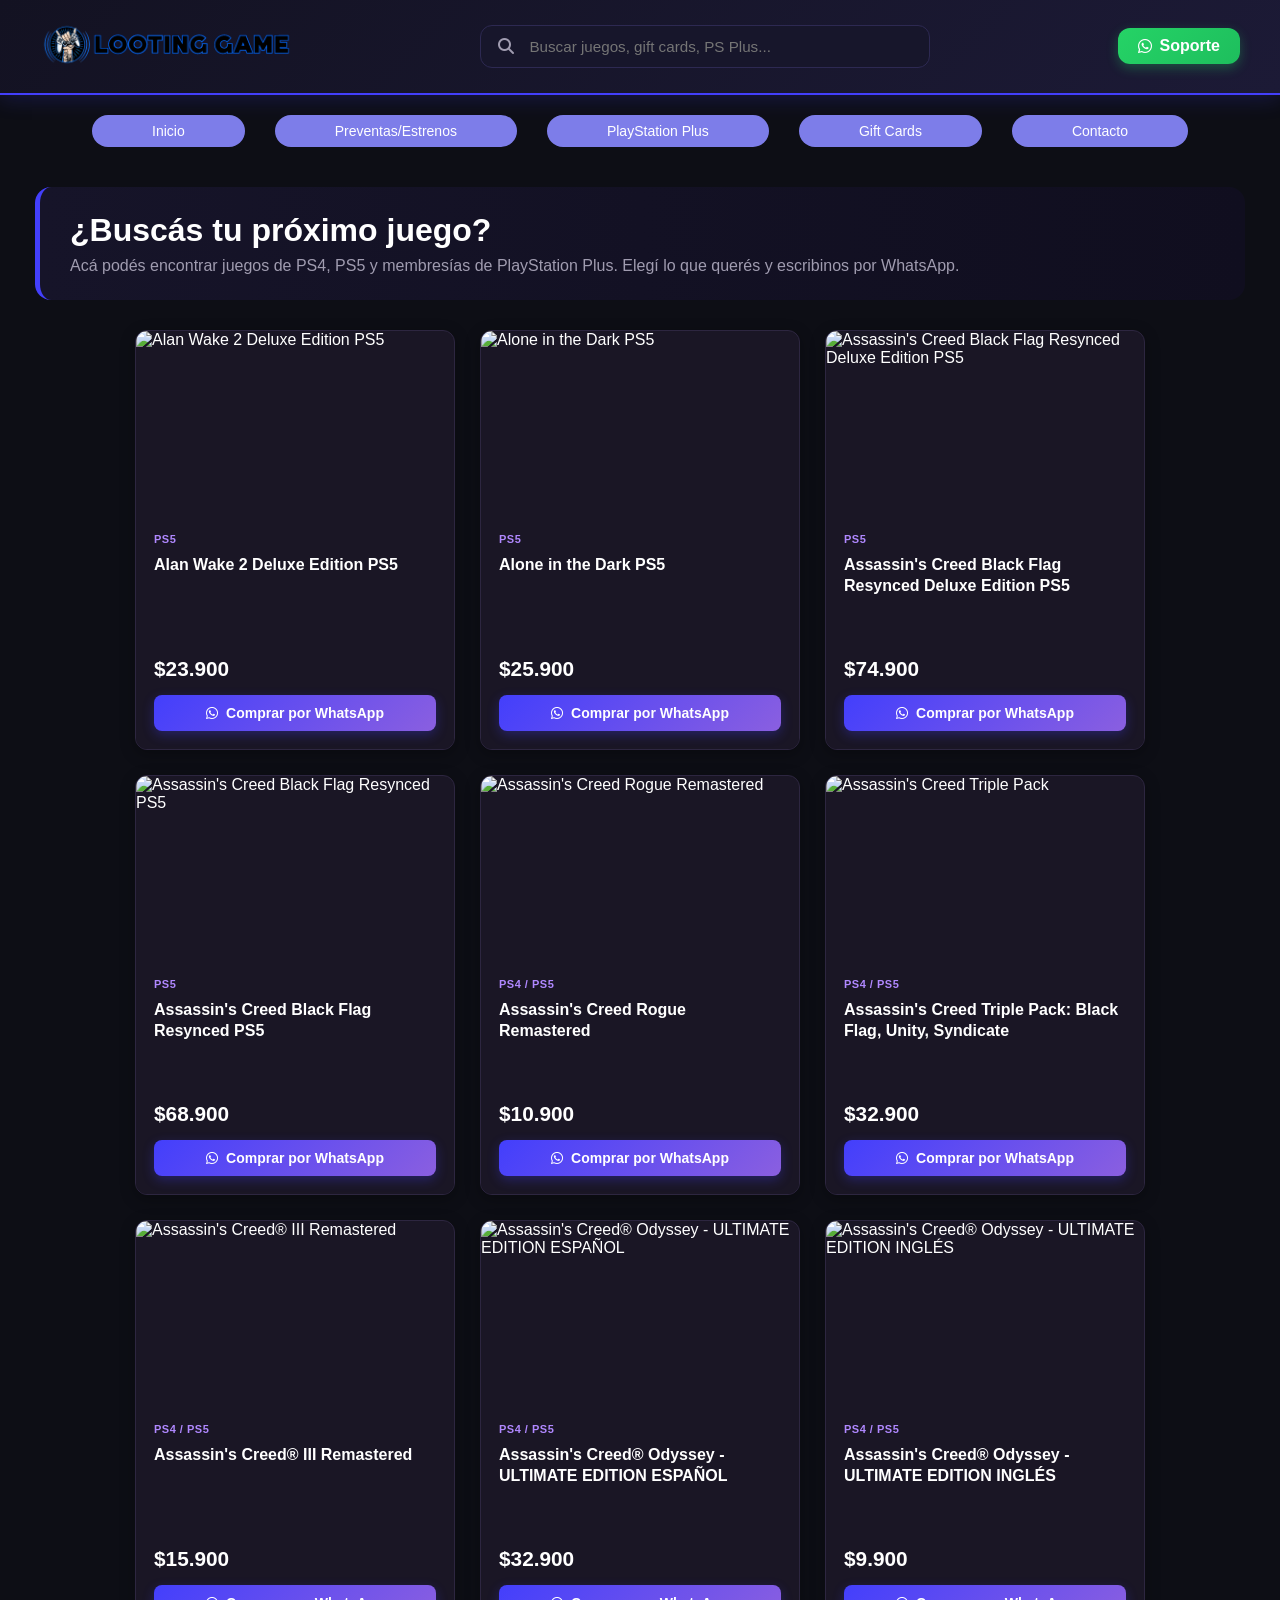
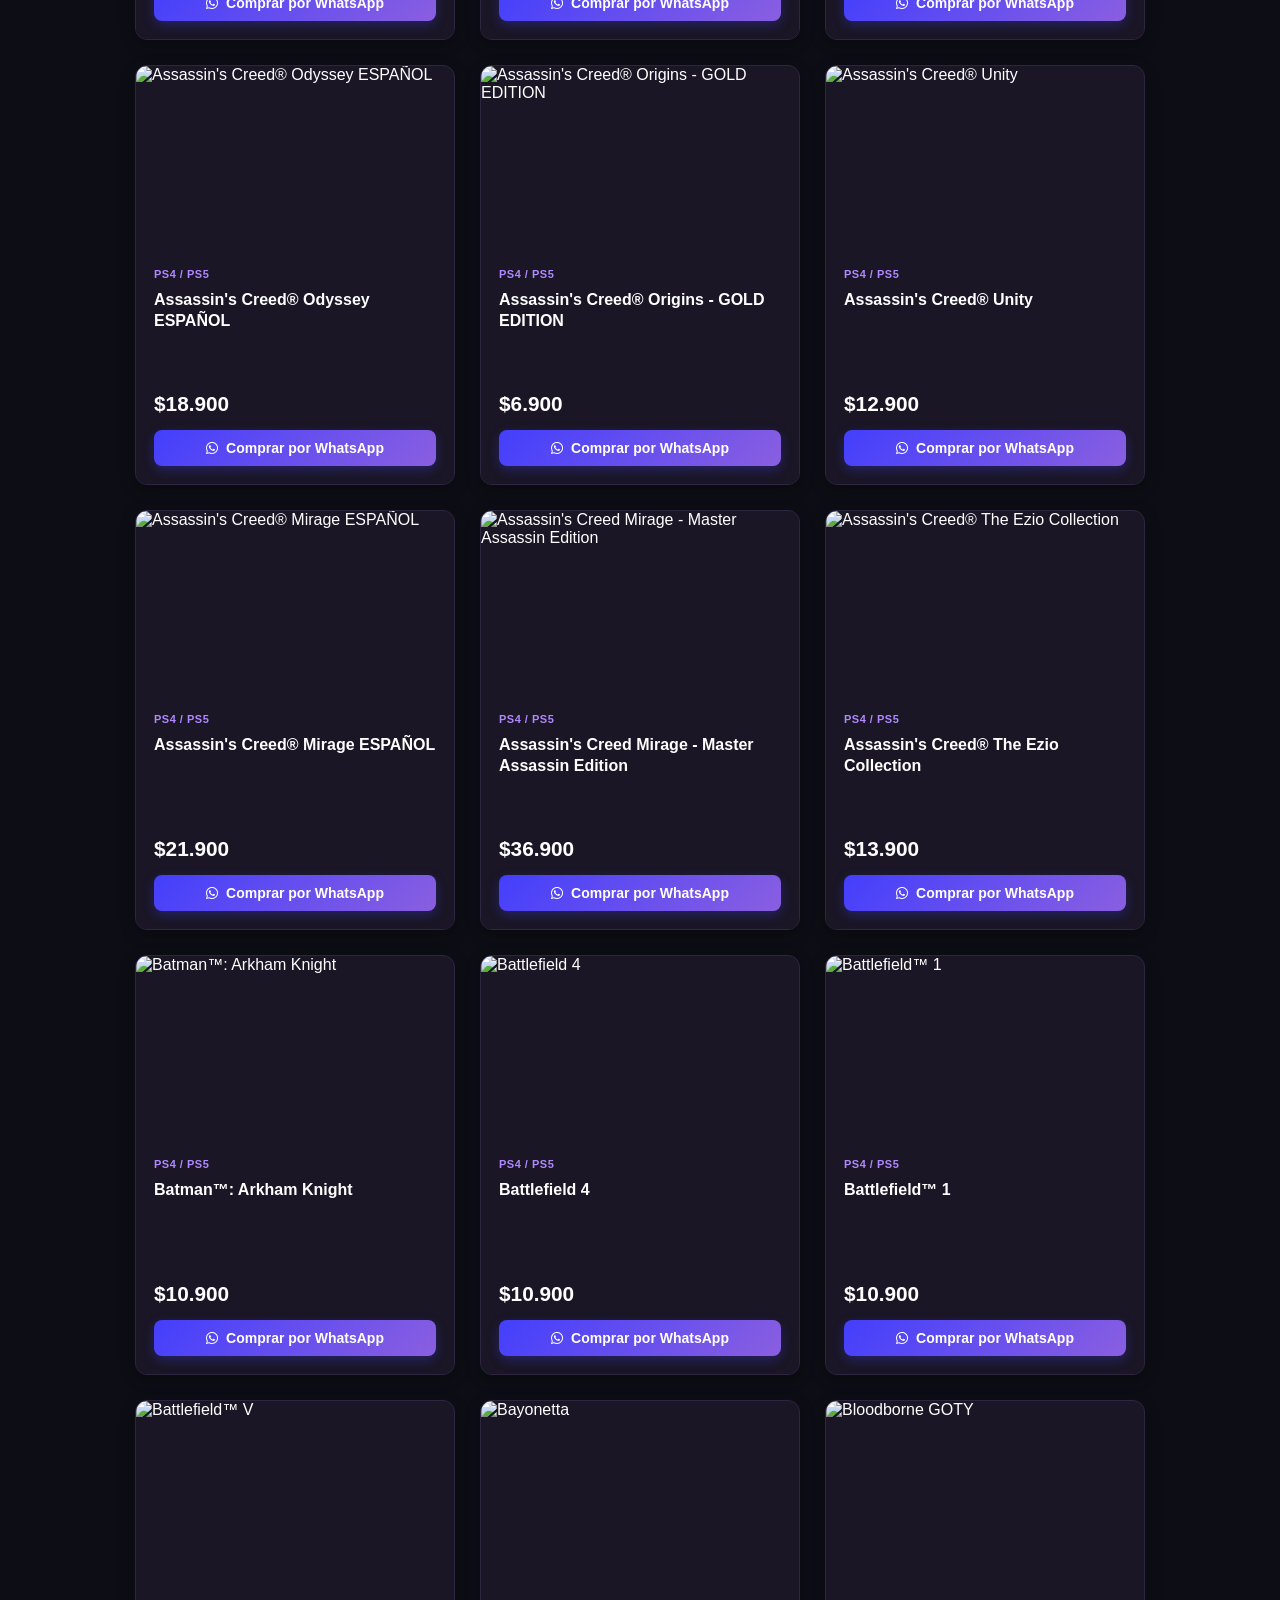
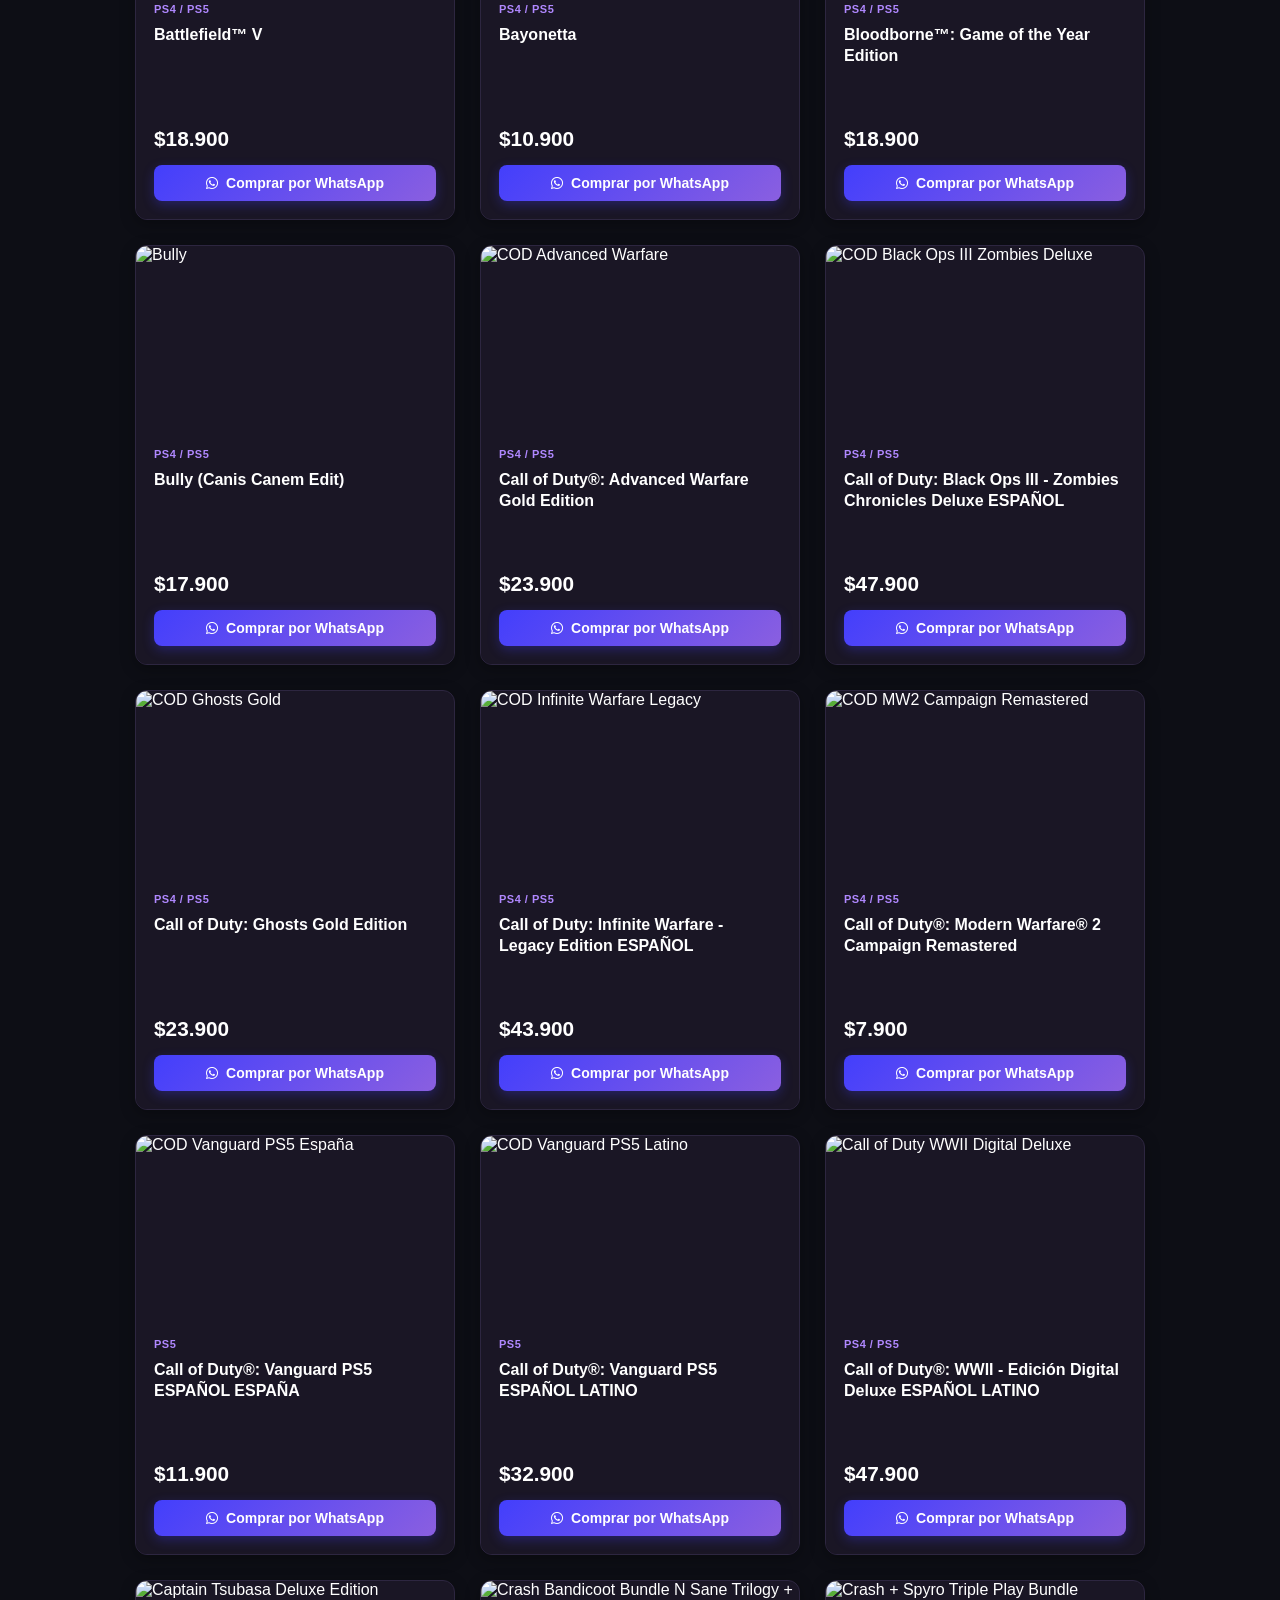
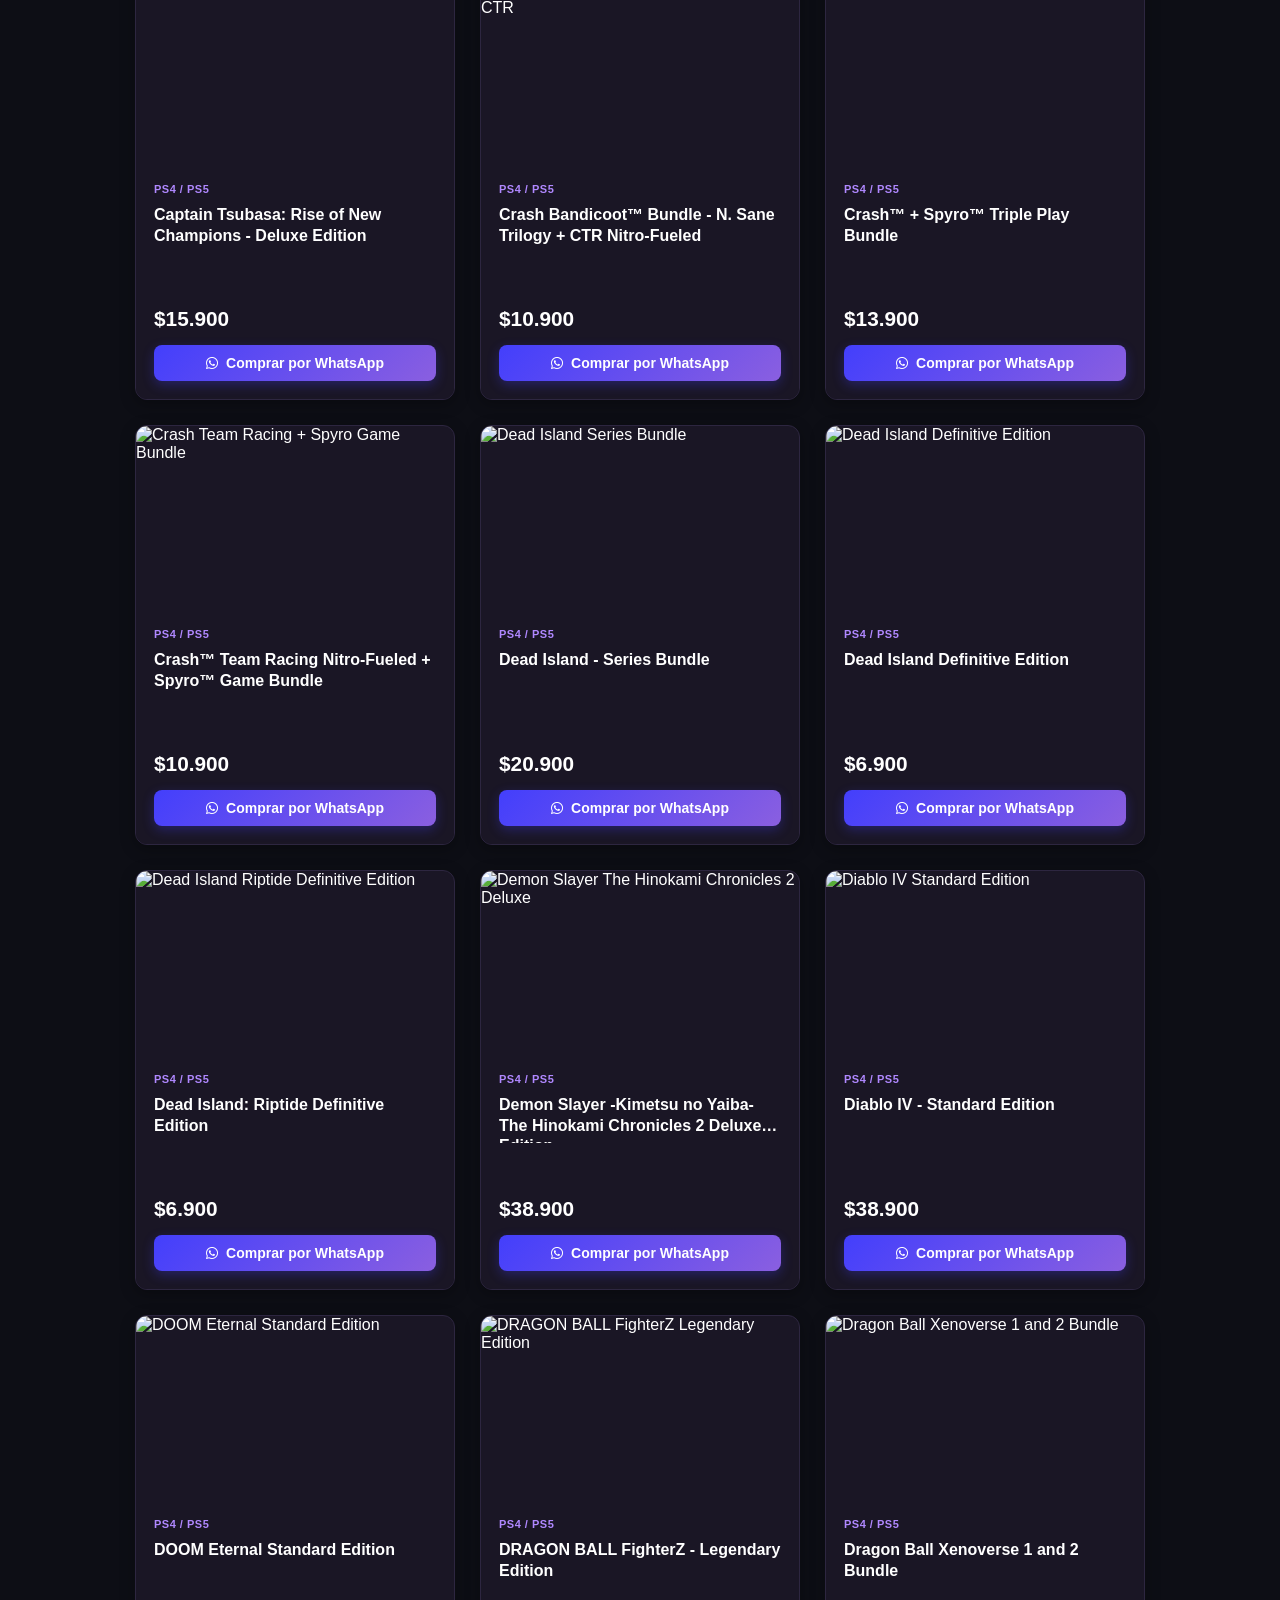
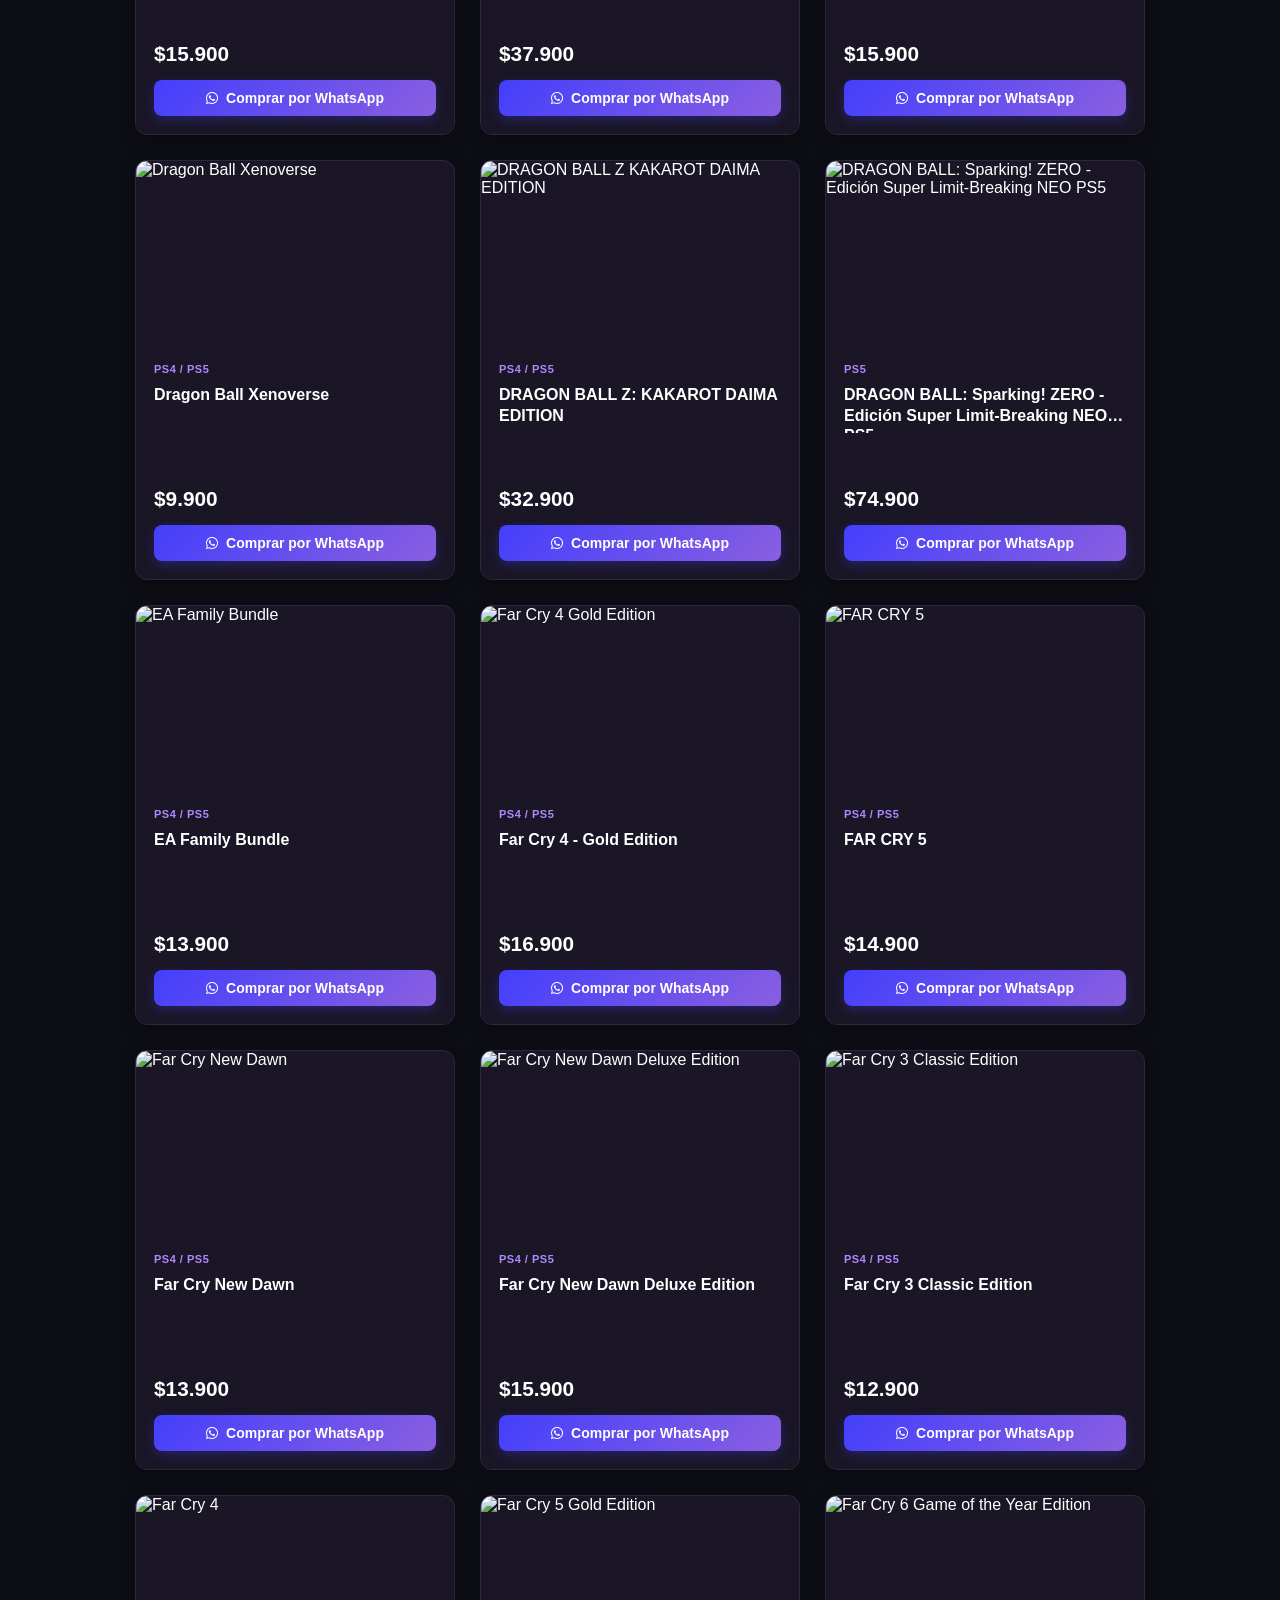
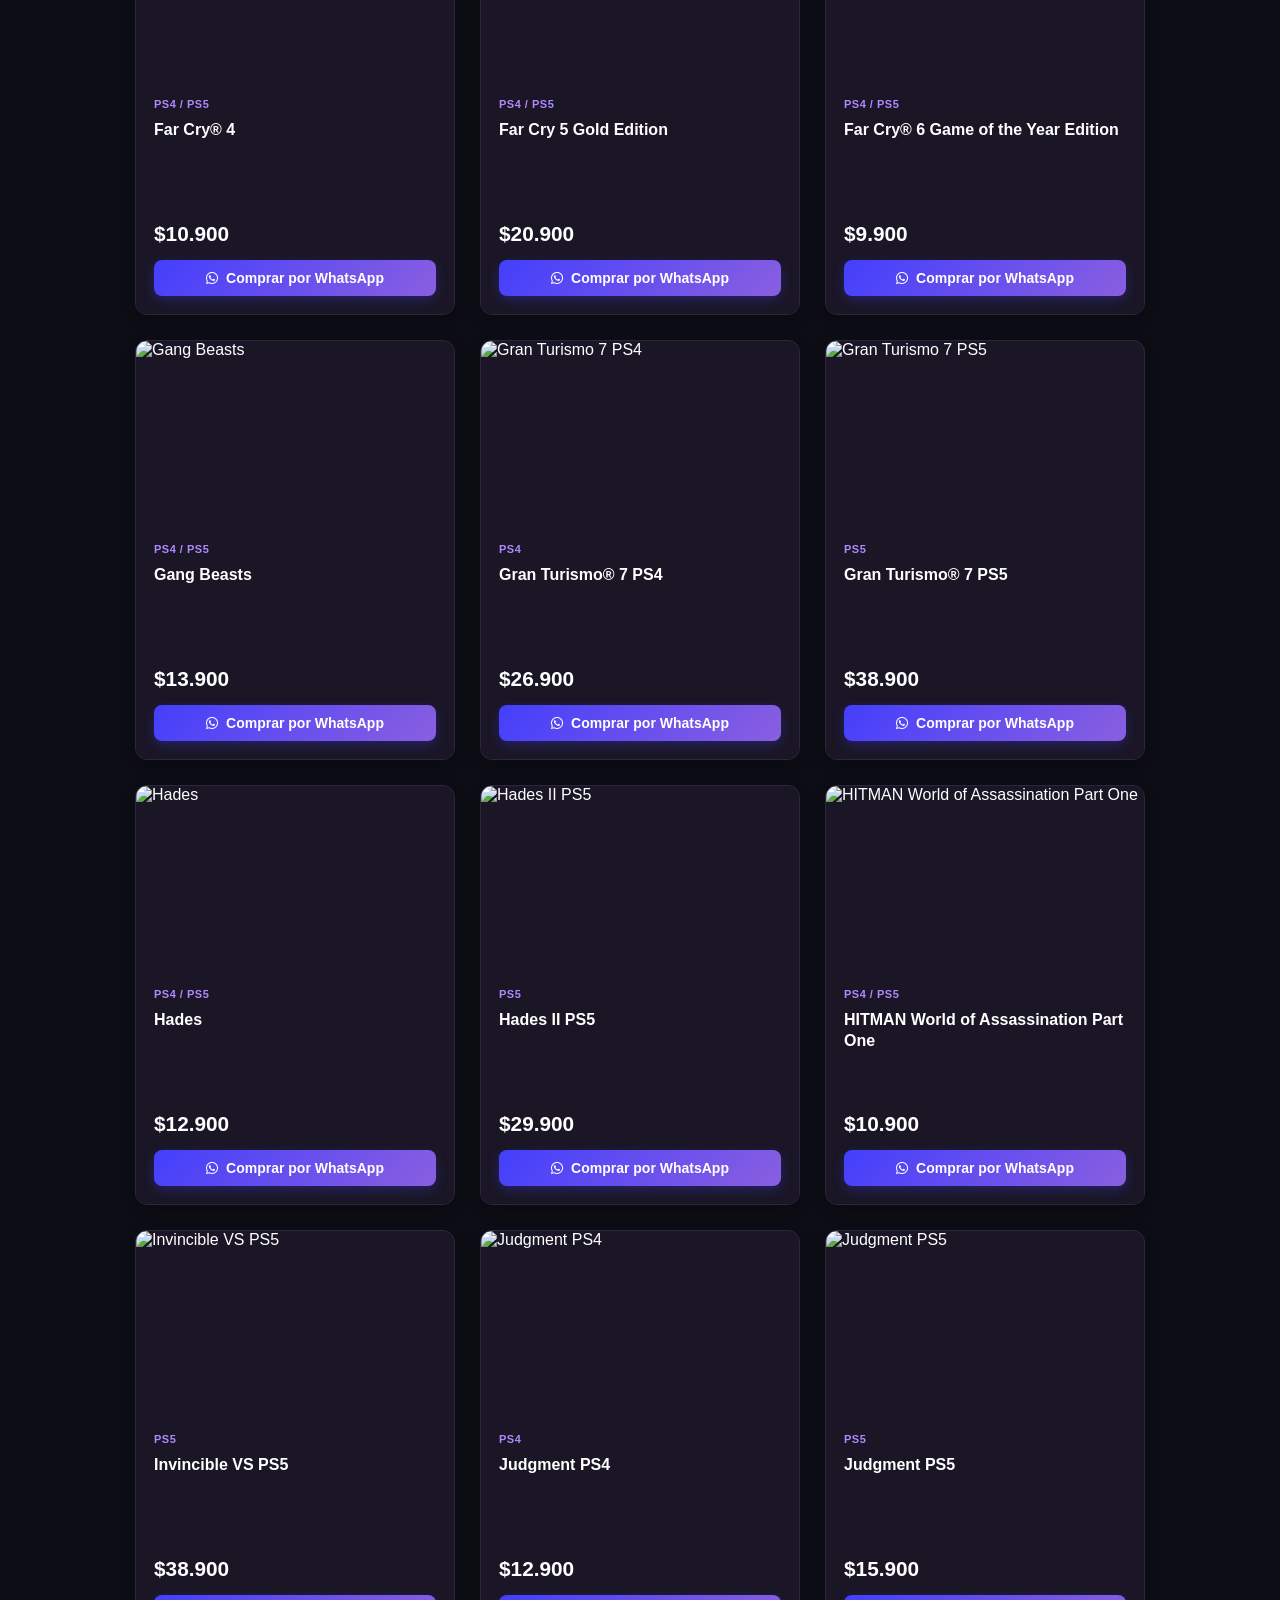
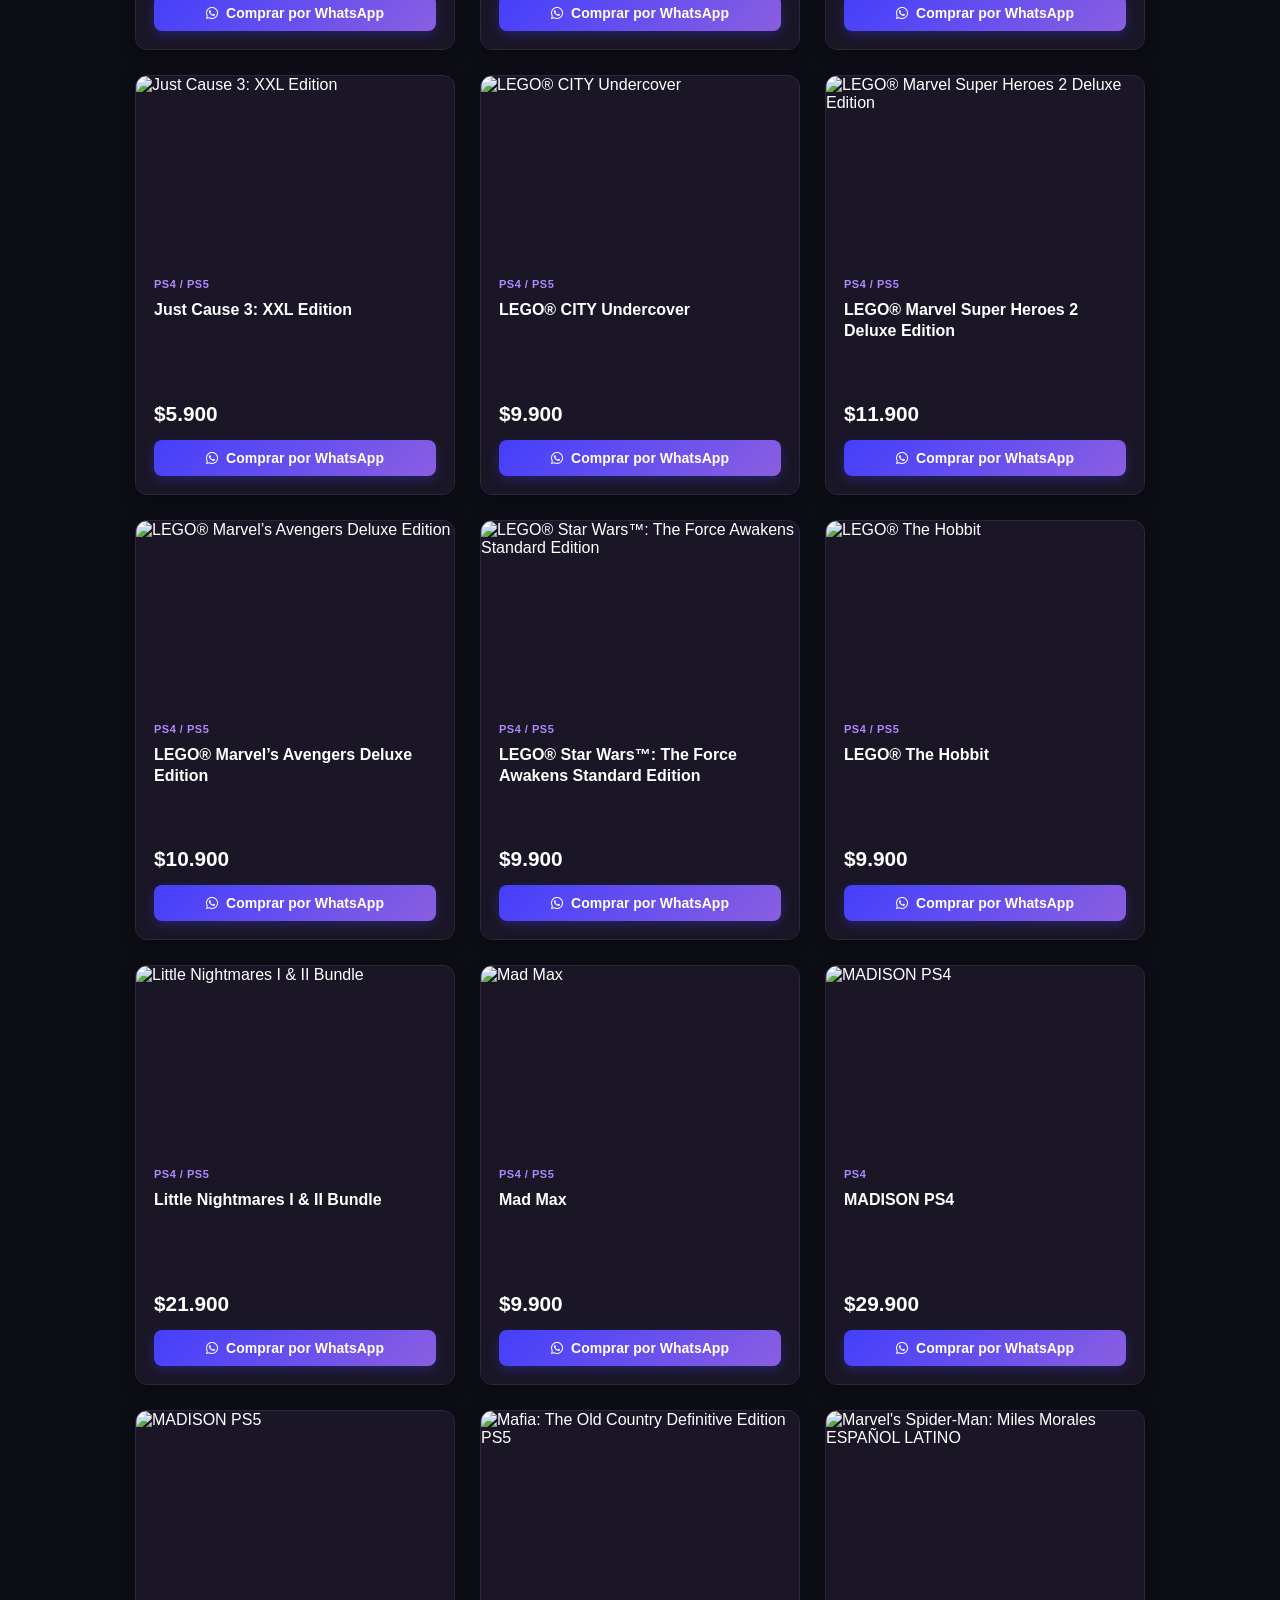
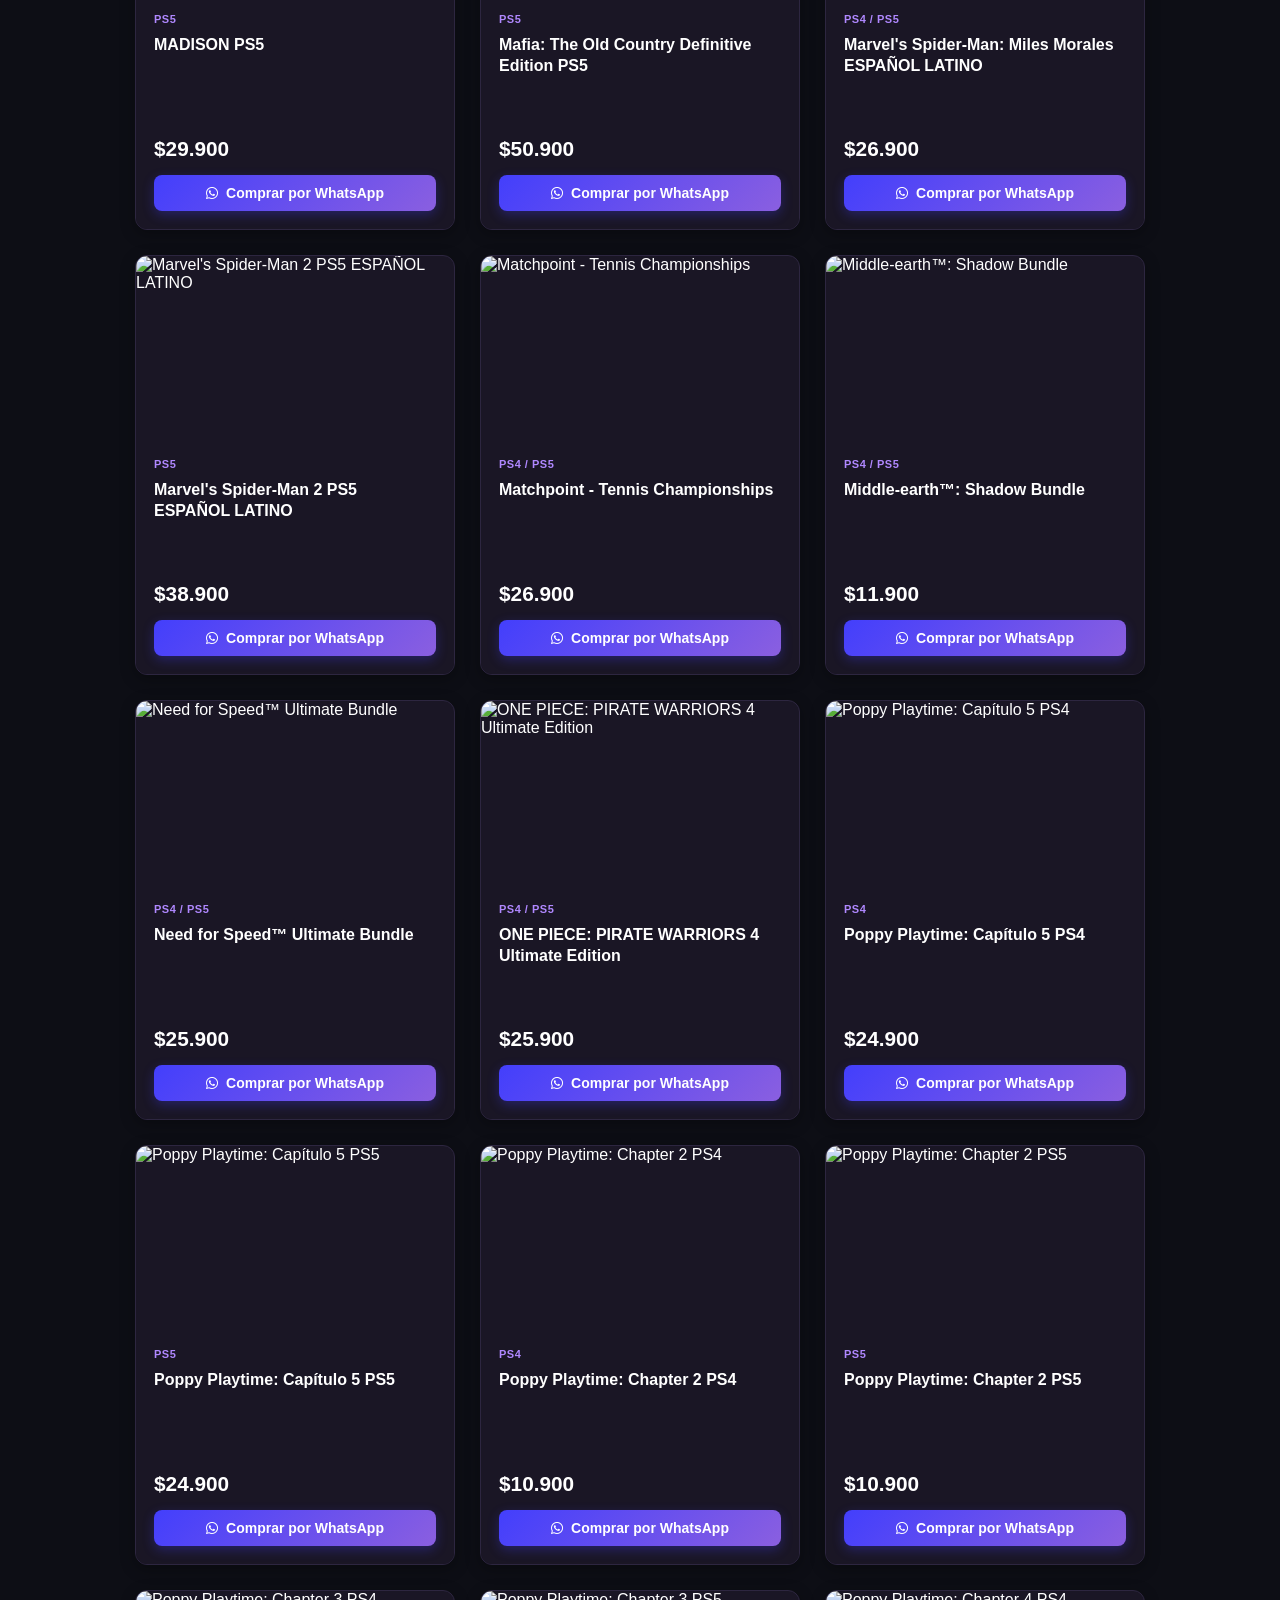
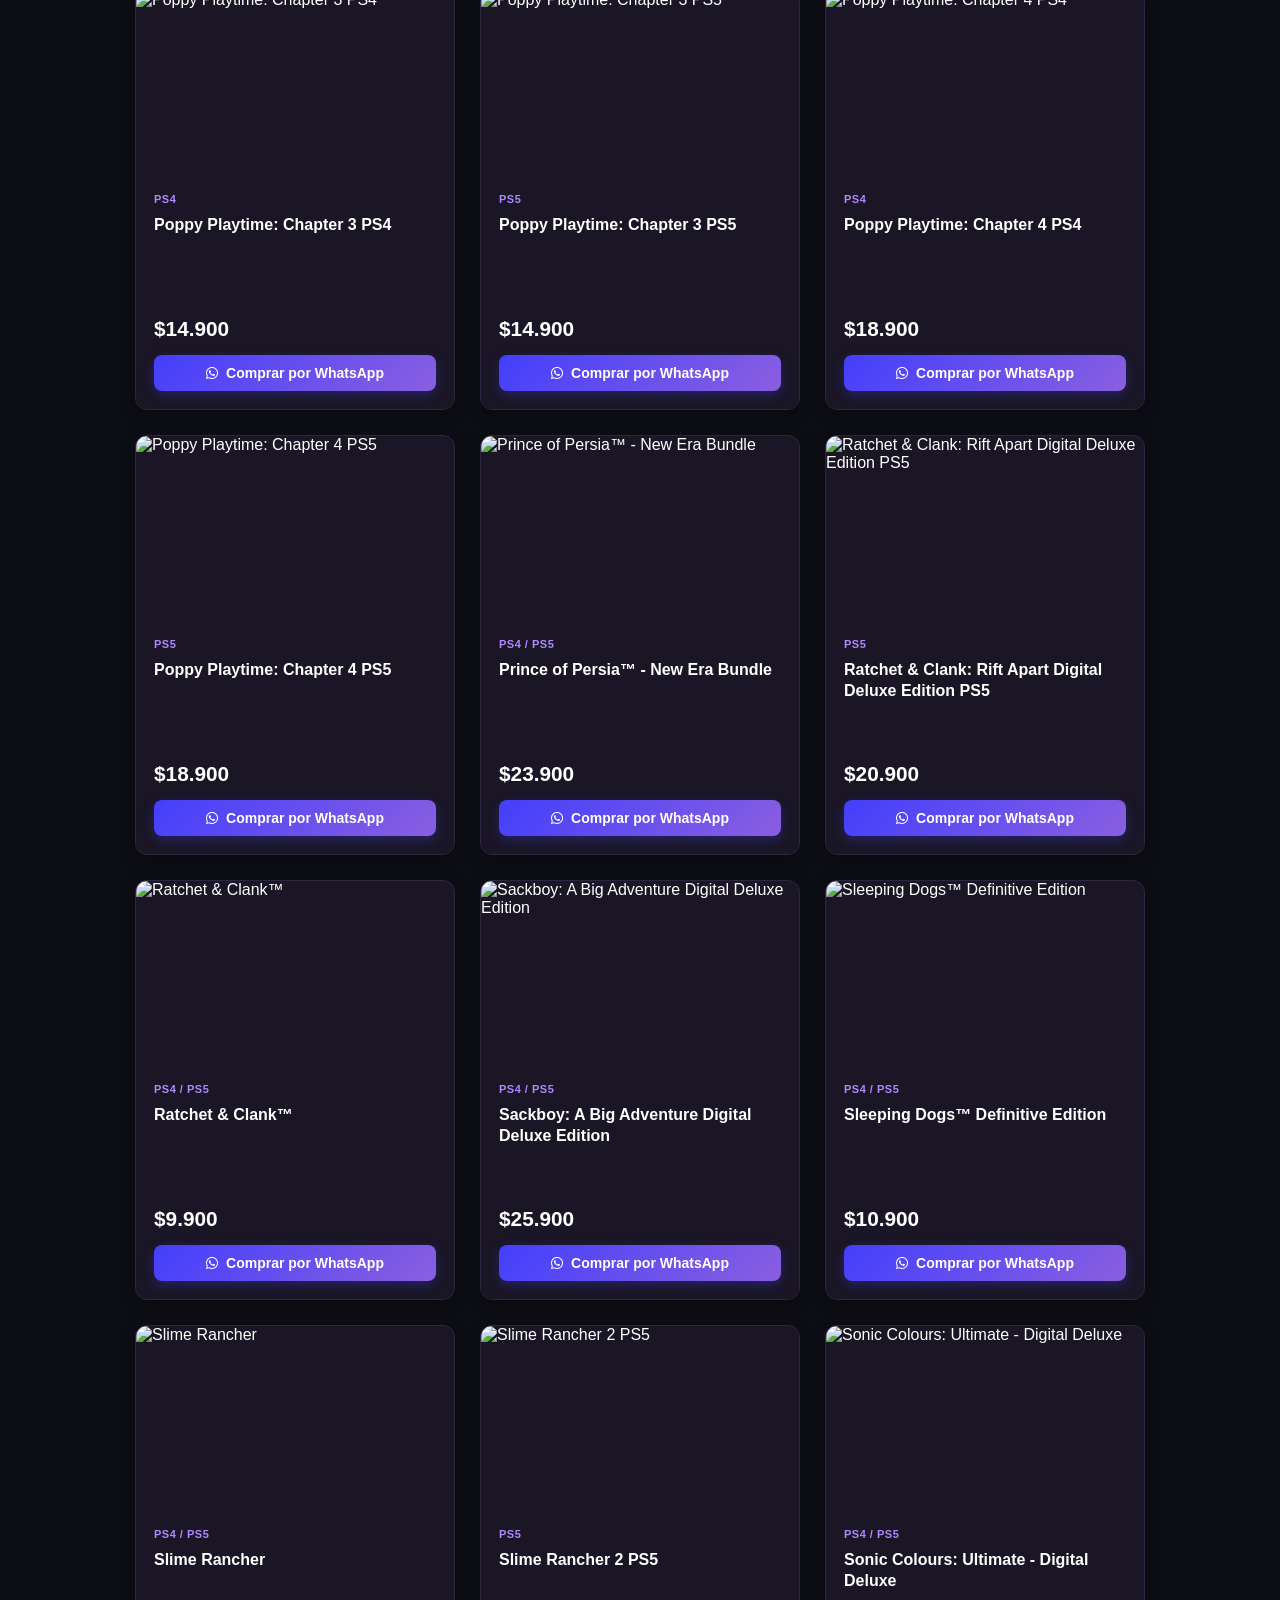
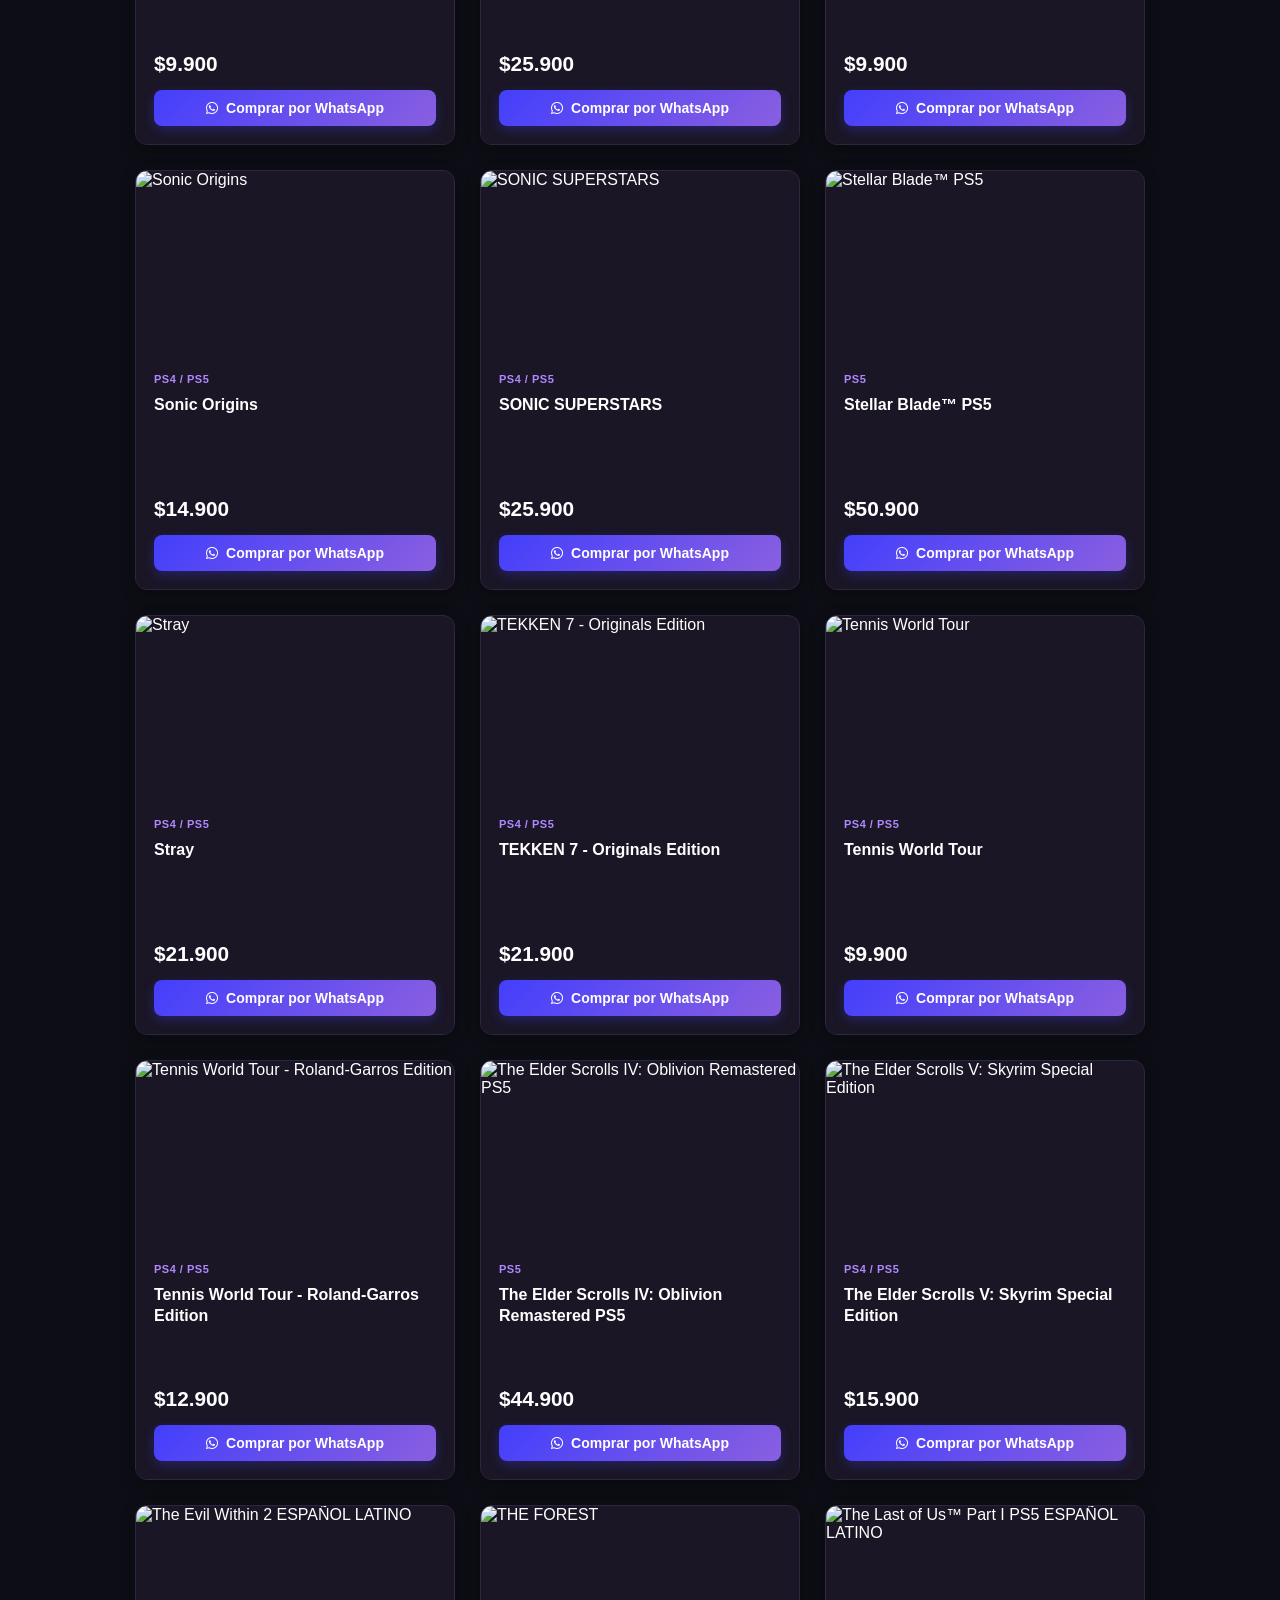
==== commit a826dfe6: "index.html" ====
--- a/index.html
+++ b/index.html
@@ -104,13 +104,10 @@
                 <img src="logo.png" alt="Looting Game Logo" class="logo-img">
             </a>
         </div>
-<form action="buscar.html" method="GET" class="search-bar">
-    <i class="fa-solid fa-magnifying-glass"></i>
-    <input type="text" name="q" id="searchInput" placeholder="Buscar juegos, gift cards, PS Plus...">
-</form>
-        </div>
-
-
+        <form action="buscar.html" method="GET" class="search-bar">
+            <i class="fa-solid fa-magnifying-glass"></i>
+            <input type="text" name="q" id="searchInput" placeholder="Buscar juegos, gift cards, PS Plus...">
+        </form>
         <div class="whatsapp-header">
             <a href="https://wa.me/5491132648737?text=Hola,%20vengo%20de%20la%20web%20de%20Looting%20Game%20y%20quiero%20más%20información" target="_blank" class="btn-wa-header">
                 <i class="fa-brands fa-whatsapp"></i> Soporte
@@ -125,6 +122,7 @@
         <a href="giftcards.html">Gift Cards</a>
         <a href="contacto.html">Contacto</a>
     </nav>
+
     <!-- Contenido Principal -->
     <main class="container">
         <div class="banner-section">
@@ -133,83 +131,84 @@
         </div>
         
         <div class="products-grid" id="productsGrid">
-            <!-- Tarjeta 1 -->
-            <div class="product-card" data-name="Alan Wake 2 Deluxe Edition">
-                <img src="https://store-images.s-microsoft.com/image/apps.392.13730682538867161.8f537728-6189-4c1e-9f31-1a3e98e55783.30ef89f1-1e3f-48c0-9fbe-dd12d4758712?q=90&w=480&h=270" alt="Alan Wake 2 Deluxe Edition">
-                <div class="product-info">
-                    <div>
-                        <span class="category">PS5</span>
-                        <h3>Alan Wake 2 Deluxe Edition</h3>
+
+            <!-- Alan Wake 2 Deluxe Edition PS5 -->
+            <div class="product-card" data-name="Alan Wake 2 Deluxe Edition PS5">
+                <img src="https://store-images.s-microsoft.com/image/apps.392.13730682538867161.8f537728-6189-4c1e-9f31-1a3e98e55783.30ef89f1-1e3f-48c0-9fbe-dd12d4758712?q=90&w=480&h=270" alt="Alan Wake 2 Deluxe Edition PS5">
+                <div class="product-info">
+                    <div>
+                        <span class="category">PS5</span>
+                        <h3>Alan Wake 2 Deluxe Edition PS5</h3>
                     </div>
                     <div>
                         <div class="price-box">
                             <span class="new-price">$23.900</span>
                         </div>
-                        <a href="https://wa.me/5491132648737?text=Hola,%20estoy%20interesado%20en%20comprar:%20Alan%20Wake%202%20Deluxe%20Edition%20($23.900)" target="_blank" class="btn-whatsapp">
-                            <i class="fa-brands fa-whatsapp"></i> Comprar por WhatsApp
-                        </a>
-                    </div>
-                </div>
-            </div>
-
-            <!-- Tarjeta 2 -->
-            <div class="product-card" data-name="Alone In The Dark">
-                <img src="https://shared.fastly.steamstatic.com/store_item_assets/steam/apps/1310410/capsule_616x353.jpg?t=1754066311" alt="Alone In The Dark">
-                <div class="product-info">
-                    <div>
-                        <span class="category">PS5</span>
-                        <h3>Alone In The Dark</h3>
+                        <a href="https://wa.me/5491132648737?text=Hola,%20estoy%20interesado%20en%20comprar:%20Alan%20Wake%202%20Deluxe%20Edition%20PS5%20($23.900)" target="_blank" class="btn-whatsapp">
+                            <i class="fa-brands fa-whatsapp"></i> Comprar por WhatsApp
+                        </a>
+                    </div>
+                </div>
+            </div>
+
+            <!-- Alone in the Dark PS5 -->
+            <div class="product-card" data-name="Alone in the Dark PS5">
+                <img src="https://shared.fastly.steamstatic.com/store_item_assets/steam/apps/1310410/capsule_616x353.jpg?t=1754066311" alt="Alone in the Dark PS5">
+                <div class="product-info">
+                    <div>
+                        <span class="category">PS5</span>
+                        <h3>Alone in the Dark PS5</h3>
                     </div>
                     <div>
                         <div class="price-box">
                             <span class="new-price">$25.900</span>
                         </div>
-                        <a href="https://wa.me/5491132648737?text=Hola,%20estoy%20interesado%20en%20comprar:%20Alone%20in%20the%20dark%20($25.900)" target="_blank" class="btn-whatsapp">
-                            <i class="fa-brands fa-whatsapp"></i> Comprar por WhatsApp
-                        </a>
-                    </div>
-                </div>
-            </div>
-
-            <!-- Tarjeta 3 -->
-            <div class="product-card" data-name="Assassin's Creed Black Flag Resynced Deluxe Edition">
-                <img src="https://image.api.playstation.com/vulcan/ap/rnd/202603/1215/5f6f9949966716f0f2185bb60c2eeec67335135a838cdc89.jpg" alt="Assassin's Creed Black Flag Resynced Deluxe Edition">
-                <div class="product-info">
-                    <div>
-                        <span class="category">PS5</span>
-                        <h3>Assassin's Creed Black Flag Resynced Deluxe Edition</h3>
+                        <a href="https://wa.me/5491132648737?text=Hola,%20estoy%20interesado%20en%20comprar:%20Alone%20in%20the%20Dark%20PS5%20($25.900)" target="_blank" class="btn-whatsapp">
+                            <i class="fa-brands fa-whatsapp"></i> Comprar por WhatsApp
+                        </a>
+                    </div>
+                </div>
+            </div>
+
+            <!-- Assassin's Creed Black Flag Resynced Deluxe Edition PS5 -->
+            <div class="product-card" data-name="Assassin's Creed Black Flag Resynced Deluxe Edition PS5">
+                <img src="https://image.api.playstation.com/vulcan/ap/rnd/202603/1215/5f6f9949966716f0f2185bb60c2eeec67335135a838cdc89.jpg" alt="Assassin's Creed Black Flag Resynced Deluxe Edition PS5">
+                <div class="product-info">
+                    <div>
+                        <span class="category">PS5</span>
+                        <h3>Assassin's Creed Black Flag Resynced Deluxe Edition PS5</h3>
                     </div>
                     <div>
                         <div class="price-box">
                             <span class="new-price">$74.900</span>
                         </div>
-                        <a href="https://wa.me/5491132648737?text=Hola,%20estoy%20interesado%20en%20comprar:%20Assassin's%20Creed%20Black%20Flag%20Resynced%20Deluxe%20Edition%20($74.900)" target="_blank" class="btn-whatsapp">
-                            <i class="fa-brands fa-whatsapp"></i> Comprar por WhatsApp
-                        </a>
-                    </div>
-                </div>
-            </div>
-
-            <!-- Tarjeta 4 -->
-            <div class="product-card" data-name="Assassin's Creed Black Flag Resynced">
-                <img src="https://juegosdigitaleselsalvador.com/files/images/noticias/1780521837_1.webp" alt="Assassin's Creed Black Flag Resynced">
-                <div class="product-info">
-                    <div>
-                        <span class="category">PS5</span>
-                        <h3>Assassin's Creed Black Flag Resynced</h3>
+                        <a href="https://wa.me/5491132648737?text=Hola,%20estoy%20interesado%20en%20comprar:%20Assassin's%20Creed%20Black%20Flag%20Resynced%20Deluxe%20Edition%20PS5%20($74.900)" target="_blank" class="btn-whatsapp">
+                            <i class="fa-brands fa-whatsapp"></i> Comprar por WhatsApp
+                        </a>
+                    </div>
+                </div>
+            </div>
+
+            <!-- Assassin's Creed Black Flag Resynced PS5 -->
+            <div class="product-card" data-name="Assassin's Creed Black Flag Resynced PS5">
+                <img src="https://juegosdigitaleselsalvador.com/files/images/noticias/1780521837_1.webp" alt="Assassin's Creed Black Flag Resynced PS5">
+                <div class="product-info">
+                    <div>
+                        <span class="category">PS5</span>
+                        <h3>Assassin's Creed Black Flag Resynced PS5</h3>
                     </div>
                     <div>
                         <div class="price-box">
                             <span class="new-price">$68.900</span>
                         </div>
-                        <a href="https://wa.me/5491132648737?text=Hola,%20estoy%20interesado%20en%20comprar:%20Assassin's%20Creed%20Black%20Flag%20Resynced%20($68.900)" target="_blank" class="btn-whatsapp">
-                            <i class="fa-brands fa-whatsapp"></i> Comprar por WhatsApp
-                        </a>
-                    </div>
-                </div>
-            </div>
-
-            <!-- Tarjeta 5 -->
+                        <a href="https://wa.me/5491132648737?text=Hola,%20estoy%20interesado%20en%20comprar:%20Assassin's%20Creed%20Black%20Flag%20Resynced%20PS5%20($68.900)" target="_blank" class="btn-whatsapp">
+                            <i class="fa-brands fa-whatsapp"></i> Comprar por WhatsApp
+                        </a>
+                    </div>
+                </div>
+            </div>
+
+            <!-- Assassin's Creed Rogue Remastered -->
             <div class="product-card" data-name="Assassin's Creed Rogue Remastered">
                 <img src="https://i0.wp.com/bgamer.pro/wp-content/uploads/2018/03/1.jpg?resize=750%2C422" alt="Assassin's Creed Rogue Remastered">
                 <div class="product-info">
@@ -228,7 +227,7 @@
                 </div>
             </div>
 
-            <!-- Tarjeta 6 -->
+            <!-- Assassin's Creed Triple Pack: Black Flag, Unity, Syndicate -->
             <div class="product-card" data-name="Assassin's Creed Triple Pack: Black Flag, Unity, Syndicate">
                 <img src="https://cdn.dlcompare.com/game_tetiere/upload/gameimage/file/assassin-s-creed-triple-pack-file-ee3d9b23.jpg.webp" alt="Assassin's Creed Triple Pack">
                 <div class="product-info">
@@ -247,13 +246,13 @@
                 </div>
             </div>
 
-            <!-- Tarjeta 7 -->
-            <div class="product-card" data-name="Assassin's Creed III Remastered">
-                <img src="https://assets.nintendo.com/image/upload/q_auto/f_auto/store/software/switch/70010000010684/e3067db27e695b489f16de14d650c1c487dcf54bc9bfbbea2510f7acc9a2d57e" alt="Assassin's Creed III Remastered">
-                <div class="product-info">
-                    <div>
-                        <span class="category">PS4 / PS5</span>
-                        <h3>Assassin's Creed III Remastered</h3>
+            <!-- Assassin's Creed® III Remastered -->
+            <div class="product-card" data-name="Assassin's Creed® III Remastered">
+                <img src="https://assets.nintendo.com/image/upload/q_auto/f_auto/store/software/switch/70010000010684/e3067db27e695b489f16de14d650c1c487dcf54bc9bfbbea2510f7acc9a2d57e" alt="Assassin's Creed® III Remastered">
+                <div class="product-info">
+                    <div>
+                        <span class="category">PS4 / PS5</span>
+                        <h3>Assassin's Creed® III Remastered</h3>
                     </div>
                     <div>
                         <div class="price-box">
@@ -266,32 +265,32 @@
                 </div>
             </div>
 
-            <!-- Tarjeta 8 -->
-            <div class="product-card" data-name="Assassin's Creed Odyssey - Ultimate Edition Español">
-                <img src="https://www.erysta.com/_next/image?url=https%3A%2F%2Ferysta-cdn.com%2Fmedias%2Fassassin-s-creed-odyssey-ultimate-edition-xbox-one-xbox-series-x-s-ultimate-edition-xbox-one-xbox-series-x-s-game-microsoft-store-cover.webp&w=640&q=70" alt="Assassin's Creed Odyssey - Ultimate Edition Español">
-                <div class="product-info">
-                    <div>
-                        <span class="category">PS4 / PS5</span>
-                        <h3>Assassin's Creed Odyssey - Ultimate Edition Español</h3>
+            <!-- Assassin's Creed® Odyssey - ULTIMATE EDITION ESPAÑOL -->
+            <div class="product-card" data-name="Assassin's Creed® Odyssey - ULTIMATE EDITION ESPAÑOL">
+                <img src="https://www.erysta.com/_next/image?url=https%3A%2F%2Ferysta-cdn.com%2Fmedias%2Fassassin-s-creed-odyssey-ultimate-edition-xbox-one-xbox-series-x-s-ultimate-edition-xbox-one-xbox-series-x-s-game-microsoft-store-cover.webp&w=640&q=70" alt="Assassin's Creed® Odyssey - ULTIMATE EDITION ESPAÑOL">
+                <div class="product-info">
+                    <div>
+                        <span class="category">PS4 / PS5</span>
+                        <h3>Assassin's Creed® Odyssey - ULTIMATE EDITION ESPAÑOL</h3>
                     </div>
                     <div>
                         <div class="price-box">
                             <span class="new-price">$32.900</span>
                         </div>
-                        <a href="https://wa.me/5491132648737?text=Hola,%20estoy%20interesado%20en%20comprar:%20Assassin's%20Creed%20Odyssey%20Ultimate%20Español%20($32.900)" target="_blank" class="btn-whatsapp">
-                            <i class="fa-brands fa-whatsapp"></i> Comprar por WhatsApp
-                        </a>
-                    </div>
-                </div>
-            </div>
-
-            <!-- Tarjeta 9 -->
-            <div class="product-card" data-name="Assassin's Creed Odyssey - Ultimate Edition Ingles">
-                <img src="https://www.erysta.com/_next/image?url=https%3A%2F%2Ferysta-cdn.com%2Fmedias%2Fassassin-s-creed-odyssey-ultimate-edition-xbox-one-xbox-series-x-s-ultimate-edition-xbox-one-xbox-series-x-s-game-microsoft-store-cover.webp&w=640&q=70" alt="Assassin's Creed Odyssey - Ultimate Edition Ingles">
-                <div class="product-info">
-                    <div>
-                        <span class="category">PS4 / PS5</span>
-                        <h3>Assassin's Creed Odyssey - Ultimate Edition Ingles</h3>
+                        <a href="https://wa.me/5491132648737?text=Hola,%20estoy%20interesado%20en%20comprar:%20Assassin's%20Creed%20Odyssey%20Ultimate%20Espanol%20($32.900)" target="_blank" class="btn-whatsapp">
+                            <i class="fa-brands fa-whatsapp"></i> Comprar por WhatsApp
+                        </a>
+                    </div>
+                </div>
+            </div>
+
+            <!-- Assassin's Creed® Odyssey - ULTIMATE EDITION INGLÉS -->
+            <div class="product-card" data-name="Assassin's Creed® Odyssey - ULTIMATE EDITION INGLÉS">
+                <img src="https://www.erysta.com/_next/image?url=https%3A%2F%2Ferysta-cdn.com%2Fmedias%2Fassassin-s-creed-odyssey-ultimate-edition-xbox-one-xbox-series-x-s-ultimate-edition-xbox-one-xbox-series-x-s-game-microsoft-store-cover.webp&w=640&q=70" alt="Assassin's Creed® Odyssey - ULTIMATE EDITION INGLÉS">
+                <div class="product-info">
+                    <div>
+                        <span class="category">PS4 / PS5</span>
+                        <h3>Assassin's Creed® Odyssey - ULTIMATE EDITION INGLÉS</h3>
                     </div>
                     <div>
                         <div class="price-box">
@@ -304,32 +303,32 @@
                 </div>
             </div>
 
-            <!-- Tarjeta 10 -->
-            <div class="product-card" data-name="Assassin's Creed Odyssey Español">
-                <img src="https://img.asmedia.epimg.net/resizer/v2/K4YGZCSULNJBDL7R7CP6QUZOKY.jpg?auth=dde3a76e5915ac3539955089a5c21af6a96a7755834564afb3c53400e88718db&width=1472&height=828&smart=true" alt="Assassin's Creed Odyssey Español">
-                <div class="product-info">
-                    <div>
-                        <span class="category">PS4 / PS5</span>
-                        <h3>Assassin's Creed Odyssey Español</h3>
+            <!-- Assassin's Creed® Odyssey ESPAÑOL -->
+            <div class="product-card" data-name="Assassin's Creed® Odyssey ESPAÑOL">
+                <img src="https://img.asmedia.epimg.net/resizer/v2/K4YGZCSULNJBDL7R7CP6QUZOKY.jpg?auth=dde3a76e5915ac3539955089a5c21af6a96a7755834564afb3c53400e88718db&width=1472&height=828&smart=true" alt="Assassin's Creed® Odyssey ESPAÑOL">
+                <div class="product-info">
+                    <div>
+                        <span class="category">PS4 / PS5</span>
+                        <h3>Assassin's Creed® Odyssey ESPAÑOL</h3>
                     </div>
                     <div>
                         <div class="price-box">
                             <span class="new-price">$18.900</span>
                         </div>
-                        <a href="https://wa.me/5491132648737?text=Hola,%20estoy%20interesado%20en%20comprar:%20Assassin's%20Creed%20Odyssey%20Español%20($18.900)" target="_blank" class="btn-whatsapp">
-                            <i class="fa-brands fa-whatsapp"></i> Comprar por WhatsApp
-                        </a>
-                    </div>
-                </div>
-            </div>
-
-            <!-- Tarjeta 11 -->
-            <div class="product-card" data-name="Assassin's Creed Origins - Gold Edition">
-                <img src="https://images.g2a.com/470x276/1x1x0/assassins-creed-origins-gold-edition-pc-green-gift-key-global-i10000068314035/6f9e4ec1d4af42f2a1c276b2" alt="Assassin's Creed Origins - Gold Edition">
-                <div class="product-info">
-                    <div>
-                        <span class="category">PS4 / PS5</span>
-                        <h3>Assassin's Creed Origins - Gold Edition</h3>
+                        <a href="https://wa.me/5491132648737?text=Hola,%20estoy%20interesado%20en%20comprar:%20Assassin's%20Creed%20Odyssey%20Espanol%20($18.900)" target="_blank" class="btn-whatsapp">
+                            <i class="fa-brands fa-whatsapp"></i> Comprar por WhatsApp
+                        </a>
+                    </div>
+                </div>
+            </div>
+
+            <!-- Assassin's Creed® Origins - GOLD EDITION -->
+            <div class="product-card" data-name="Assassin's Creed® Origins - GOLD EDITION">
+                <img src="https://images.g2a.com/470x276/1x1x0/assassins-creed-origins-gold-edition-pc-green-gift-key-global-i10000068314035/6f9e4ec1d4af42f2a1c276b2" alt="Assassin's Creed® Origins - GOLD EDITION">
+                <div class="product-info">
+                    <div>
+                        <span class="category">PS4 / PS5</span>
+                        <h3>Assassin's Creed® Origins - GOLD EDITION</h3>
                     </div>
                     <div>
                         <div class="price-box">
@@ -342,13 +341,13 @@
                 </div>
             </div>
 
-            <!-- Tarjeta 12 -->
-            <div class="product-card" data-name="Assassin's Creed Unity">
-                <img src="https://shared.fastly.steamstatic.com/store_item_assets/steam/apps/289650/capsule_616x353.jpg?t=1786632648" alt="Assassin's Creed Unity">
-                <div class="product-info">
-                    <div>
-                        <span class="category">PS4 / PS5</span>
-                        <h3>Assassin's Creed Unity</h3>
+            <!-- Assassin's Creed® Unity -->
+            <div class="product-card" data-name="Assassin's Creed® Unity">
+                <img src="https://shared.fastly.steamstatic.com/store_item_assets/steam/apps/289650/capsule_616x353.jpg?t=1786632648" alt="Assassin's Creed® Unity">
+                <div class="product-info">
+                    <div>
+                        <span class="category">PS4 / PS5</span>
+                        <h3>Assassin's Creed® Unity</h3>
                     </div>
                     <div>
                         <div class="price-box">
@@ -361,26 +360,26 @@
                 </div>
             </div>
 
-            <!-- Tarjeta 13 -->
-            <div class="product-card" data-name="Assassin's Creed Mirage Español">
-                <img src="https://depor.com/resizer/v2/B2ALML74VVFRFOXZADAF65ZV24.jpg?auth=21853d25b65c775d9e94865a21272149c829a7582f2188cd462b7630c352c6bb&width=3840&height=2160&quality=90&smart=true" alt="Assassin's Creed Mirage Español">
-                <div class="product-info">
-                    <div>
-                        <span class="category">PS4 / PS5</span>
-                        <h3>Assassin's Creed Mirage Español</h3>
+            <!-- Assassin's Creed® Mirage ESPAÑOL -->
+            <div class="product-card" data-name="Assassin's Creed® Mirage ESPAÑOL">
+                <img src="https://depor.com/resizer/v2/B2ALML74VVFRFOXZADAF65ZV24.jpg?auth=21853d25b65c775d9e94865a21272149c829a7582f2188cd462b7630c352c6bb&width=3840&height=2160&quality=90&smart=true" alt="Assassin's Creed® Mirage ESPAÑOL">
+                <div class="product-info">
+                    <div>
+                        <span class="category">PS4 / PS5</span>
+                        <h3>Assassin's Creed® Mirage ESPAÑOL</h3>
                     </div>
                     <div>
                         <div class="price-box">
                             <span class="new-price">$21.900</span>
                         </div>
-                        <a href="https://wa.me/5491132648737?text=Hola,%20estoy%20interesado%20en%20comprar:%20Assassin's%20Creed%20Mirage%20Español%20($21.900)" target="_blank" class="btn-whatsapp">
-                            <i class="fa-brands fa-whatsapp"></i> Comprar por WhatsApp
-                        </a>
-                    </div>
-                </div>
-            </div>
-
-            <!-- Tarjeta 14 -->
+                        <a href="https://wa.me/5491132648737?text=Hola,%20estoy%20interesado%20en%20comprar:%20Assassin's%20Creed%20Mirage%20Espanol%20($21.900)" target="_blank" class="btn-whatsapp">
+                            <i class="fa-brands fa-whatsapp"></i> Comprar por WhatsApp
+                        </a>
+                    </div>
+                </div>
+            </div>
+
+            <!-- Assassin's Creed Mirage - Master Assassin Edition -->
             <div class="product-card" data-name="Assassin's Creed Mirage - Master Assassin Edition">
                 <img src="https://cdn2.unrealengine.com/egst-storelandscape-2560x1440-2560x1440-705261cf8cdf.jpg" alt="Assassin's Creed Mirage - Master Assassin Edition">
                 <div class="product-info">
@@ -399,28 +398,28 @@
                 </div>
             </div>
 
-            <!-- Tarjeta 15 -->
-            <div class="product-card" data-name="Assassin's Creed Valhalla">
-                <img src="https://image.api.playstation.com/vulcan/ap/rnd/202102/0918/uBH0sLozTQfgL9CcuLcKK2oR.jpg" alt="Assassin's Creed Valhalla">
-                <div class="product-info">
-                    <div>
-                        <span class="category">PS4 / PS5</span>
-                        <h3>Assassin's Creed Valhalla</h3>
-                    </div>
-                    <div>
-                        <div class="price-box">
-                            <span class="new-price">$52.900</span>
-                        </div>
-                        <a href="https://wa.me/5491132648737?text=Hola,%20estoy%20interesado%20en%20comprar:%20Assassins%20Creed%20Valhalla%20($52.900)" target="_blank" class="btn-whatsapp">
-                            <i class="fa-brands fa-whatsapp"></i> Comprar por WhatsApp
-                        </a>
-                    </div>
-                </div>
-            </div>
-
-            <!-- Tarjeta 16 -->
+            <!-- Assassin's Creed® The Ezio Collection -->
+            <div class="product-card" data-name="Assassin's Creed® The Ezio Collection">
+                <img src="https://shared.fastly.steamstatic.com/store_item_assets/steam/apps/289650/capsule_616x353.jpg" alt="Assassin's Creed® The Ezio Collection">
+                <div class="product-info">
+                    <div>
+                        <span class="category">PS4 / PS5</span>
+                        <h3>Assassin's Creed® The Ezio Collection</h3>
+                    </div>
+                    <div>
+                        <div class="price-box">
+                            <span class="new-price">$13.900</span>
+                        </div>
+                        <a href="https://wa.me/5491132648737?text=Hola,%20estoy%20interesado%20en%20comprar:%20Assassin's%20Creed%20The%20Ezio%20Collection%20($13.900)" target="_blank" class="btn-whatsapp">
+                            <i class="fa-brands fa-whatsapp"></i> Comprar por WhatsApp
+                        </a>
+                    </div>
+                </div>
+            </div>
+
+            <!-- Batman™: Arkham Knight -->
             <div class="product-card" data-name="Batman™: Arkham Knight">
-                <img src="https://i.ytimg.com/vi/lzr1PuYfWVg/maxresdefault.jpg">
+                <img src="https://i.ytimg.com/vi/lzr1PuYfWVg/maxresdefault.jpg" alt="Batman™: Arkham Knight">
                 <div class="product-info">
                     <div>
                         <span class="category">PS4 / PS5</span>
@@ -437,13 +436,13 @@
                 </div>
             </div>
 
-            <!-- Tarjeta 17 -->
-            <div class="product-card" data-name="Battlefield 4™">
+            <!-- Battlefield 4 -->
+            <div class="product-card" data-name="Battlefield 4">
                 <img src="https://cdn1.epicgames.com/spt-assets/8141dd49fe39421989a02983a3bbdb00/battlefield-4-eme4o.jpg" alt="Battlefield 4">
                 <div class="product-info">
                     <div>
                         <span class="category">PS4 / PS5</span>
-                        <h3>Battlefield 4™</h3>
+                        <h3>Battlefield 4</h3>
                     </div>
                     <div>
                         <div class="price-box">
@@ -456,9 +455,9 @@
                 </div>
             </div>
 
-            <!-- Tarjeta 18 -->
+            <!-- Battlefield™ 1 -->
             <div class="product-card" data-name="Battlefield™ 1">
-                <img src="https://image.api.playstation.com/vulcan/img/rnd/202010/0612/B4pRK104PVoGPCh1zkb0gRTa.jpg" alt="Battlefield 1">
+                <img src="https://image.api.playstation.com/vulcan/img/rnd/202010/0612/B4pRK104PVoGPCh1zkb0gRTa.jpg" alt="Battlefield™ 1">
                 <div class="product-info">
                     <div>
                         <span class="category">PS4 / PS5</span>
@@ -475,9 +474,9 @@
                 </div>
             </div>
 
-            <!-- Tarjeta 19 -->
+            <!-- Battlefield™ V -->
             <div class="product-card" data-name="Battlefield™ V">
-                <img src="https://img.youtube.com/vi/a7ZpQadiyqs/maxresdefault.jpg" alt="Battlefield V">
+                <img src="https://img.youtube.com/vi/a7ZpQadiyqs/maxresdefault.jpg" alt="Battlefield™ V">
                 <div class="product-info">
                     <div>
                         <span class="category">PS4 / PS5</span>
@@ -494,7 +493,7 @@
                 </div>
             </div>
 
-            <!-- Tarjeta 20 -->
+            <!-- Bayonetta -->
             <div class="product-card" data-name="Bayonetta">
                 <img src="https://assets.nintendo.com/image/upload/q_auto/f_auto/store/software/switch/70010000001107/fc38578b345af43fbc7bd1eb5be84594ab6c28bd8927ce8fca97e08071f2705d" alt="Bayonetta">
                 <div class="product-info">
@@ -513,7 +512,7 @@
                 </div>
             </div>
 
-            <!-- Tarjeta 21 -->
+            <!-- Bloodborne™: Game of the Year Edition -->
             <div class="product-card" data-name="Bloodborne™: Game of the Year Edition">
                 <img src="https://image.api.playstation.com/vulcan/img/rnd/202011/2320/FncUSvu0fjmUeBcagIiuXOiD.jpg" alt="Bloodborne GOTY">
                 <div class="product-info">
@@ -532,7 +531,7 @@
                 </div>
             </div>
 
-            <!-- Tarjeta 22 -->
+            <!-- Bully (Canis Canem Edit) -->
             <div class="product-card" data-name="Bully (Canis Canem Edit)">
                 <img src="https://encrypted-tbn0.gstatic.com/images?q=tbn:ANd9GcSESqRIRbDd6E-nzDZAcBezMhmlSiE3So27gDZHFWN4HMGatBxSCqKVT5Q&s=10" alt="Bully">
                 <div class="product-info">
@@ -551,7 +550,7 @@
                 </div>
             </div>
 
-            <!-- Tarjeta 23 -->
+            <!-- Call of Duty®: Advanced Warfare Gold Edition -->
             <div class="product-card" data-name="Call of Duty®: Advanced Warfare Gold Edition">
                 <img src="https://images.g2a.com/470x276/1x1x0/call-of-duty-advanced-warfare-gold-edition-pc-steam-account-global-i10000001537012/3d94d5d5c1e54fa49f906236" alt="COD Advanced Warfare">
                 <div class="product-info">
@@ -570,32 +569,32 @@
                 </div>
             </div>
 
-            <!-- Tarjeta 24 -->
-            <div class="product-card" data-name="Call of Duty®: Black Ops III - Zombies Chronicles Deluxe ESPAÑOL">
+            <!-- Call of Duty: Black Ops III - Zombies Chronicles Deluxe ESPAÑOL -->
+            <div class="product-card" data-name="Call of Duty: Black Ops III - Zombies Chronicles Deluxe ESPAÑOL">
                 <img src="https://shared.fastly.steamstatic.com/store_item_assets/steam/apps/311210/capsule_616x353.jpg?t=1780963650" alt="COD Black Ops III Zombies Deluxe">
                 <div class="product-info">
                     <div>
                         <span class="category">PS4 / PS5</span>
-                        <h3>Call of Duty®: Black Ops III - Zombies Chronicles Deluxe ESPAÑOL</h3>
+                        <h3>Call of Duty: Black Ops III - Zombies Chronicles Deluxe ESPAÑOL</h3>
                     </div>
                     <div>
                         <div class="price-box">
                             <span class="new-price">$47.900</span>
                         </div>
-                        <a href="https://wa.me/5491132648737?text=Hola,%20estoy%20interesado%20en%20comprar:%20Call%20of%20Duty%20Black%20Ops%20III%20Zombies%20Deluxe%20($47.900)" target="_blank" class="btn-whatsapp">
-                            <i class="fa-brands fa-whatsapp"></i> Comprar por WhatsApp
-                        </a>
-                    </div>
-                </div>
-            </div>
-
-            <!-- Tarjeta 25 -->
-            <div class="product-card" data-name="Call of Duty®: Ghosts Gold Edition">
+                        <a href="https://wa.me/5491132648737?text=Hola,%20estoy%20interesado%20en%20comprar:%20Call%20of%20Duty%20Black%20Ops%20III%20Zombies%20Deluxe%20Espanol%20($47.900)" target="_blank" class="btn-whatsapp">
+                            <i class="fa-brands fa-whatsapp"></i> Comprar por WhatsApp
+                        </a>
+                    </div>
+                </div>
+            </div>
+
+            <!-- Call of Duty: Ghosts Gold Edition -->
+            <div class="product-card" data-name="Call of Duty: Ghosts Gold Edition">
                 <img src="https://gaming-cdn.com/images/products/7691/orig/call-of-duty-ghosts-gold-edition-pc-steam-cover.jpg?v=1787585834" alt="COD Ghosts Gold">
                 <div class="product-info">
                     <div>
                         <span class="category">PS4 / PS5</span>
-                        <h3>Call of Duty®: Ghosts Gold Edition</h3>
+                        <h3>Call of Duty: Ghosts Gold Edition</h3>
                     </div>
                     <div>
                         <div class="price-box">
@@ -608,26 +607,26 @@
                 </div>
             </div>
 
-            <!-- Tarjeta 26 -->
-            <div class="product-card" data-name="Call of Duty®: Infinite Warfare - Legacy Edition ESPAÑOL">
+            <!-- Call of Duty: Infinite Warfare - Legacy Edition ESPAÑOL -->
+            <div class="product-card" data-name="Call of Duty: Infinite Warfare - Legacy Edition ESPAÑOL">
                 <img src="https://encrypted-tbn0.gstatic.com/images?q=tbn:ANd9GcQSQ73HHD20fhJjLd5tm1AuMpJdpt6IYXhMTwIo_mNjK_lF-Hetb4uNQXs&s=10" alt="COD Infinite Warfare Legacy">
                 <div class="product-info">
                     <div>
                         <span class="category">PS4 / PS5</span>
-                        <h3>Call of Duty®: Infinite Warfare - Legacy Edition ESPAÑOL</h3>
+                        <h3>Call of Duty: Infinite Warfare - Legacy Edition ESPAÑOL</h3>
                     </div>
                     <div>
                         <div class="price-box">
                             <span class="new-price">$43.900</span>
                         </div>
-                        <a href="https://wa.me/5491132648737?text=Hola,%20estoy%20interesado%20en%20comprar:%20Call%20of%20Duty%20Infinite%20Warfare%20Legacy%20($43.900)" target="_blank" class="btn-whatsapp">
-                            <i class="fa-brands fa-whatsapp"></i> Comprar por WhatsApp
-                        </a>
-                    </div>
-                </div>
-            </div>
-
-            <!-- Tarjeta 27 -->
+                        <a href="https://wa.me/5491132648737?text=Hola,%20estoy%20interesado%20en%20comprar:%20Call%20of%20Duty%20Infinite%20Warfare%20Legacy%20Espanol%20($43.900)" target="_blank" class="btn-whatsapp">
+                            <i class="fa-brands fa-whatsapp"></i> Comprar por WhatsApp
+                        </a>
+                    </div>
+                </div>
+            </div>
+
+            <!-- Call of Duty®: Modern Warfare® 2 Campaign Remastered -->
             <div class="product-card" data-name="Call of Duty®: Modern Warfare® 2 Campaign Remastered">
                 <img src="https://gaming-cdn.com/images/products/2494/616x353/call-of-duty-modern-warfare-2-campaign-remastered-pc-juego-battle-net-cover.jpg?v=1701334132" alt="COD MW2 Campaign Remastered">
                 <div class="product-info">
@@ -646,7 +645,7 @@
                 </div>
             </div>
 
-            <!-- Tarjeta 28 -->
+            <!-- Call of Duty®: Vanguard PS5 ESPAÑOL ESPAÑA -->
             <div class="product-card" data-name="Call of Duty®: Vanguard PS5 ESPAÑOL ESPAÑA">
                 <img src="https://http2.mlstatic.com/D_NQ_NP_932212-MLU69591013787_052023-O.webp" alt="COD Vanguard PS5 España">
                 <div class="product-info">
@@ -658,14 +657,14 @@
                         <div class="price-box">
                             <span class="new-price">$11.900</span>
                         </div>
-                        <a href="https://wa.me/5491132648737?text=Hola,%20estoy%20interesado%20en%20comprar:%20Call%20of%20Duty%20Vanguard%20PS5%20España%20($11.900)" target="_blank" class="btn-whatsapp">
-                            <i class="fa-brands fa-whatsapp"></i> Comprar por WhatsApp
-                        </a>
-                    </div>
-                </div>
-            </div>
-
-            <!-- Tarjeta 29 -->
+                        <a href="https://wa.me/5491132648737?text=Hola,%20estoy%20interesado%20en%20comprar:%20Call%20of%20Duty%20Vanguard%20PS5%20Espana%20($11.900)" target="_blank" class="btn-whatsapp">
+                            <i class="fa-brands fa-whatsapp"></i> Comprar por WhatsApp
+                        </a>
+                    </div>
+                </div>
+            </div>
+
+            <!-- Call of Duty®: Vanguard PS5 ESPAÑOL LATINO -->
             <div class="product-card" data-name="Call of Duty®: Vanguard PS5 ESPAÑOL LATINO">
                 <img src="https://image.api.playstation.com/vulcan/img/rnd/202108/2019/q6FXYXGHoSfukjXuQ86qCcxz.jpg" alt="COD Vanguard PS5 Latino">
                 <div class="product-info">
@@ -684,7 +683,7 @@
                 </div>
             </div>
 
-            <!-- Tarjeta 30 -->
+            <!-- Call of Duty®: WWII - Edición Digital Deluxe ESPAÑOL LATINO -->
             <div class="product-card" data-name="Call of Duty®: WWII - Edición Digital Deluxe ESPAÑOL LATINO">
                 <img src="https://acdn-us.mitiendanube.com/stores/001/745/312/products/call-of-duty-wwii-digital-deluxe-digital-deluxe-pc-juego-steam-cover-6c6cfdd55419cac33a17191578684822-1024-1024.webp" alt="Call of Duty WWII Digital Deluxe">
                 <div class="product-info">
@@ -703,13 +702,13 @@
                 </div>
             </div>
 
-            <!-- Tarjeta 31 -->
-            <div class="product-card" data-name="Captain Tsubasa: Rise of New Champions – Deluxe Edition">
+            <!-- Captain Tsubasa: Rise of New Champions - Deluxe Edition -->
+            <div class="product-card" data-name="Captain Tsubasa: Rise of New Champions - Deluxe Edition">
                 <img src="https://shared.fastly.steamstatic.com/store_item_assets/steam/apps/1163550/capsule_616x353.jpg?t=1718965999" alt="Captain Tsubasa Deluxe Edition">
                 <div class="product-info">
                     <div>
                         <span class="category">PS4 / PS5</span>
-                        <h3>Captain Tsubasa: Rise of New Champions – Deluxe Edition</h3>
+                        <h3>Captain Tsubasa: Rise of New Champions - Deluxe Edition</h3>
                     </div>
                     <div>
                         <div class="price-box">
@@ -722,7 +721,7 @@
                 </div>
             </div>
 
-            <!-- Tarjeta 32 -->
+            <!-- Crash Bandicoot™ Bundle - N. Sane Trilogy + CTR Nitro-Fueled -->
             <div class="product-card" data-name="Crash Bandicoot™ Bundle - N. Sane Trilogy + CTR Nitro-Fueled">
                 <img src="https://cdn.dlcompare.com/game_tetiere/upload/gameimage/file/crash-bandicoot-bundle-n-sane-tr-c95569eb-file-c95569dc.jpg.webp" alt="Crash Bandicoot Bundle N Sane Trilogy + CTR">
                 <div class="product-info">
@@ -741,7 +740,7 @@
                 </div>
             </div>
 
-            <!-- Tarjeta 33 -->
+            <!-- Crash™ + Spyro™ Triple Play Bundle -->
             <div class="product-card" data-name="Crash™ + Spyro™ Triple Play Bundle">
                 <img src="https://assets.nintendo.com/image/upload/ar_16:9,c_lpad,w_502/b_white/f_auto/q_auto/store/software/switch/70070000019680/88c00920ce0d407bce23264b5b14081e2514cd2d15a9cea841b181b921185c31.jpg" alt="Crash + Spyro Triple Play Bundle">
                 <div class="product-info">
@@ -760,7 +759,7 @@
                 </div>
             </div>
 
-            <!-- Tarjeta 34 -->
+            <!-- Crash™ Team Racing Nitro-Fueled + Spyro™ Game Bundle -->
             <div class="product-card" data-name="Crash™ Team Racing Nitro-Fueled + Spyro™ Game Bundle">
                 <img src="https://images.g2a.com/470x276/1x1x0/crash-team-racing-nitro-fueled-spyro-game-bundle-ps4-psn-account-global-i10000504317002/6e62d68bb20e4edb9735fe44" alt="Crash Team Racing + Spyro Game Bundle">
                 <div class="product-info">
@@ -779,7 +778,7 @@
                 </div>
             </div>
 
-            <!-- Tarjeta 35 -->
+            <!-- Dead Island - Series Bundle -->
             <div class="product-card" data-name="Dead Island - Series Bundle">
                 <img src="https://image.api.playstation.com/vulcan/ap/rnd/202604/0715/13178a38faa08dac73add197e9e1f80f74d69b00a8515ec5.jpg" alt="Dead Island Series Bundle">
                 <div class="product-info">
@@ -798,7 +797,7 @@
                 </div>
             </div>
 
-            <!-- Tarjeta 36 -->
+            <!-- Dead Island Definitive Edition -->
             <div class="product-card" data-name="Dead Island Definitive Edition">
                 <img src="https://shared.fastly.steamstatic.com/store_item_assets/steam/apps/383150/capsule_616x353.jpg?t=1725361899" alt="Dead Island Definitive Edition">
                 <div class="product-info">
@@ -817,7 +816,7 @@
                 </div>
             </div>
 
-            <!-- Tarjeta 37 -->
+            <!-- Dead Island: Riptide Definitive Edition -->
             <div class="product-card" data-name="Dead Island: Riptide Definitive Edition">
                 <img src="https://shared.fastly.steamstatic.com/store_item_assets/steam/apps/383180/capsule_616x353.jpg?t=1725362483" alt="Dead Island Riptide Definitive Edition">
                 <div class="product-info">
@@ -836,7 +835,7 @@
                 </div>
             </div>
 
-            <!-- Tarjeta 38 -->
+            <!-- Demon Slayer -Kimetsu no Yaiba- The Hinokami Chronicles 2 Deluxe Edition -->
             <div class="product-card" data-name="Demon Slayer -Kimetsu no Yaiba- The Hinokami Chronicles 2 Deluxe Edition">
                 <img src="https://encrypted-tbn0.gstatic.com/images?q=tbn:ANd9GcTx1P3zLsW4uvwNwsPtP6LOyvGMU5Nhu090wYezRw2MmqMQ8hdCGPba1-I&s=10" alt="Demon Slayer The Hinokami Chronicles 2 Deluxe">
                 <div class="product-info">
@@ -855,13 +854,13 @@
                 </div>
             </div>
 
-            <!-- Tarjeta 39 -->
-            <div class="product-card" data-name="Diablo® IV - Standard Edition">
+            <!-- Diablo IV - Standard Edition -->
+            <div class="product-card" data-name="Diablo IV - Standard Edition">
                 <img src="https://store-images.s-microsoft.com/image/apps.22440.14058691289303304.7aeef6ea-ac74-41c2-a37d-5c5c1e0eb55d.b01da211-c1ee-49b2-a53c-9a4cdc0b01a0?q=90&w=480&h=270" alt="Diablo IV Standard Edition">
                 <div class="product-info">
                     <div>
                         <span class="category">PS4 / PS5</span>
-                        <h3>Diablo® IV - Standard Edition</h3>
+                        <h3>Diablo IV - Standard Edition</h3>
                     </div>
                     <div>
                         <div class="price-box">
@@ -874,7 +873,7 @@
                 </div>
             </div>
 
-            <!-- Tarjeta 40 -->
+            <!-- DOOM Eternal Standard Edition -->
             <div class="product-card" data-name="DOOM Eternal Standard Edition">
                 <img src="https://shared.fastly.steamstatic.com/store_item_assets/steam/apps/782330/3efb12f884eaee39b4853721f5cf1c6e2b706495/capsule_616x353.jpg?t=1783432602" alt="DOOM Eternal Standard Edition">
                 <div class="product-info">
@@ -893,7 +892,7 @@
                 </div>
             </div>
 
-            <!-- Tarjeta 41 -->
+            <!-- DRAGON BALL FighterZ - Legendary Edition -->
             <div class="product-card" data-name="DRAGON BALL FighterZ - Legendary Edition">
                 <img src="https://assets.nintendo.com/image/upload/c_fill,w_1200/q_auto:best/f_auto/dpr_2.0/store/software/switch/70070000020923/42b41cf30b7e8b49822bedf59dfa8509ad7e0e87b1015cee3f7ef65d28241a64" alt="DRAGON BALL FighterZ Legendary Edition">
                 <div class="product-info">
@@ -912,7 +911,7 @@
                 </div>
             </div>
 
-            <!-- Tarjeta 42 -->
+            <!-- Dragon Ball Xenoverse 1 and 2 Bundle -->
             <div class="product-card" data-name="Dragon Ball Xenoverse 1 and 2 Bundle">
                 <img src="https://encrypted-tbn0.gstatic.com/images?q=tbn:ANd9GcTIzH5phGA1CtJcIbwV9jZDwgig0aEzPVk9QjYgLDX6LlSaABxFylzdV7s&s=10" alt="Dragon Ball Xenoverse 1 and 2 Bundle">
                 <div class="product-info">
@@ -931,7 +930,7 @@
                 </div>
             </div>
 
-            <!-- Tarjeta 43 -->
+            <!-- Dragon Ball Xenoverse -->
             <div class="product-card" data-name="Dragon Ball Xenoverse">
                 <img src="https://shared.fastly.steamstatic.com/store_item_assets/steam/apps/323470/capsule_616x353.jpg?t=1701323766" alt="Dragon Ball Xenoverse">
                 <div class="product-info">
@@ -950,7 +949,7 @@
                 </div>
             </div>
 
-            <!-- Tarjeta 44 -->
+            <!-- DRAGON BALL Z: KAKAROT DAIMA EDITION -->
             <div class="product-card" data-name="DRAGON BALL Z: KAKAROT DAIMA EDITION">
                 <img src="https://image.api.playstation.com/vulcan/ap/rnd/202507/0922/d198179a0c5700e7fb14ac94d5f7c4ede8f66acb49b040a8.jpg" alt="DRAGON BALL Z KAKAROT DAIMA EDITION">
                 <div class="product-info">
@@ -969,9 +968,9 @@
                 </div>
             </div>
 
-            <!-- Tarjeta 45 -->
+            <!-- DRAGON BALL: Sparking! ZERO - Edición Super Limit-Breaking NEO PS5 -->
             <div class="product-card" data-name="DRAGON BALL: Sparking! ZERO - Edición Super Limit-Breaking NEO PS5">
-                <img src="https://encrypted-tbn0.gstatic.com/images?q=tbn:ANd9GcQ0JJytaTGlKvkYRgrB9KLf3Rm9o095qQNQnwXJrq9EFcOcc1PzXhAwrAs&s=10">
+                <img src="https://encrypted-tbn0.gstatic.com/images?q=tbn:ANd9GcQ0JJytaTGlKvkYRgrB9KLf3Rm9o095qQNQnwXJrq9EFcOcc1PzXhAwrAs&s=10" alt="DRAGON BALL: Sparking! ZERO - Edición Super Limit-Breaking NEO PS5">
                 <div class="product-info">
                     <div>
                         <span class="category">PS5</span>
@@ -988,7 +987,7 @@
                 </div>
             </div>
 
-            <!-- Tarjeta 46 -->
+            <!-- EA Family Bundle -->
             <div class="product-card" data-name="EA Family Bundle">
                 <img src="https://cdn.dlcompare.com/game_tetiere/upload/gameimage/file/ea-family-bundle-file-ed7af190.jpg.webp" alt="EA Family Bundle">
                 <div class="product-info">
@@ -1007,7 +1006,7 @@
                 </div>
             </div>
 
-            <!-- Tarjeta 47 -->
+            <!-- Far Cry 4 - Gold Edition -->
             <div class="product-card" data-name="Far Cry 4 - Gold Edition">
                 <img src="https://images.g2a.com/470x276/1x1x0/far-cry-4-gold-edition-pc-ubisoft-connect-account-global-i10000001281039/9b9468c55ad64d62bc2ac92a" alt="Far Cry 4 Gold Edition">
                 <div class="product-info">
@@ -1026,7 +1025,7 @@
                 </div>
             </div>
 
-            <!-- Tarjeta 48 -->
+            <!-- FAR CRY 5 -->
             <div class="product-card" data-name="FAR CRY 5">
                 <img src="https://i.blogs.es/bcd8b9/260318-farcry5-review/1366_2000.jpg" alt="FAR CRY 5">
                 <div class="product-info">
@@ -1045,7 +1044,7 @@
                 </div>
             </div>
 
-            <!-- Tarjeta 49 -->
+            <!-- Far Cry New Dawn -->
             <div class="product-card" data-name="Far Cry New Dawn">
                 <img src="https://shared.fastly.steamstatic.com/store_item_assets/steam/apps/939960/capsule_616x353.jpg?t=1750925197" alt="Far Cry New Dawn">
                 <div class="product-info">
@@ -1064,7 +1063,7 @@
                 </div>
             </div>
 
-            <!-- Tarjeta 50 -->
+            <!-- Far Cry New Dawn Deluxe Edition -->
             <div class="product-card" data-name="Far Cry New Dawn Deluxe Edition">
                 <img src="https://encrypted-tbn0.gstatic.com/images?q=tbn:ANd9GcTIW-K0SA5o4CDk19eevzNN2CfgQj8906w1CITfeiWni0N0QEjpSjYtcGTm&s=10" alt="Far Cry New Dawn Deluxe Edition">
                 <div class="product-info">
@@ -1083,13 +1082,13 @@
                 </div>
             </div>
 
-            <!-- Tarjeta 51 -->
-            <div class="product-card" data-name="Far Cry®3 Classic Edition">
+            <!-- Far Cry 3 Classic Edition -->
+            <div class="product-card" data-name="Far Cry 3 Classic Edition">
                 <img src="https://i0.wp.com/nodegamers.com/wp-content/uploads/2022/05/far-cry-3-classic_1.jpg?resize=750%2C422&ssl=1" alt="Far Cry 3 Classic Edition">
                 <div class="product-info">
                     <div>
                         <span class="category">PS4 / PS5</span>
-                        <h3>Far Cry®3 Classic Edition</h3>
+                        <h3>Far Cry 3 Classic Edition</h3>
                     </div>
                     <div>
                         <div class="price-box">
@@ -1102,7 +1101,7 @@
                 </div>
             </div>
 
-            <!-- Tarjeta 52 -->
+            <!-- Far Cry® 4 -->
             <div class="product-card" data-name="Far Cry® 4">
                 <img src="https://preview.redd.it/in-far-cry-4-there-is-an-easter-egg-where-if-you-wait-for-v0-tpw2wd3jn1pz.png?width=1080&crop=smart&auto=webp&s=2dcc89ec4ca83acd6eb43a582c4e58c70f807d13" alt="Far Cry 4">
                 <div class="product-info">
@@ -1121,13 +1120,13 @@
                 </div>
             </div>
 
-            <!-- Tarjeta 53 -->
-            <div class="product-card" data-name="Far Cry® 5 Gold Edition">
+            <!-- Far Cry 5 Gold Edition -->
+            <div class="product-card" data-name="Far Cry 5 Gold Edition">
                 <img src="https://cdn2.unrealengine.com/Diesel/productv2/far-cry-5/gold-edition/GLD_Image_Hero_Carrousel-1920x1080-e640f6f18caff2a624776dc93110aef701c74308.jpg" alt="Far Cry 5 Gold Edition">
                 <div class="product-info">
                     <div>
                         <span class="category">PS4 / PS5</span>
-                        <h3>Far Cry® 5 Gold Edition</h3>
+                        <h3>Far Cry 5 Gold Edition</h3>
                     </div>
                     <div>
                         <div class="price-box">
@@ -1140,7 +1139,7 @@
                 </div>
             </div>
 
-            <!-- Tarjeta 54 -->
+            <!-- Far Cry® 6 Game of the Year Edition -->
             <div class="product-card" data-name="Far Cry® 6 Game of the Year Edition">
                 <img src="https://encrypted-tbn0.gstatic.com/images?q=tbn:ANd9GcRsV-CaXbls9PotGbgAMQvc4lOwc5M4R6JJWdS34YFje9fijdSzzj8Pvr8&s=10" alt="Far Cry 6 Game of the Year Edition">
                 <div class="product-info">
@@ -1159,7 +1158,7 @@
                 </div>
             </div>
 
-            <!-- Tarjeta 55 -->
+            <!-- Gang Beasts -->
             <div class="product-card" data-name="Gang Beasts">
                 <img src="https://assets.nintendo.com/image/upload/c_fill,w_1200/q_auto:best/f_auto/dpr_2.0/store/software/switch/70010000033942/04e13ca17a27aad6c8fe171aca4bcd9731cf04121542958fa4d09d2b49c4c154" alt="Gang Beasts">
                 <div class="product-info">
@@ -1178,7 +1177,7 @@
                 </div>
             </div>
 
-            <!-- Tarjeta 56 -->
+            <!-- Gran Turismo® 7 PS4 -->
             <div class="product-card" data-name="Gran Turismo® 7 PS4">
                 <img src="https://encrypted-tbn0.gstatic.com/images?q=tbn:ANd9GcRJBmiDCsx8GMLDku1KQ8JN-fEoELt2ued5gg93bQ6BahnBhr3FlzPqzF4&s=10" alt="Gran Turismo 7 PS4">
                 <div class="product-info">
@@ -1197,7 +1196,7 @@
                 </div>
             </div>
 
-            <!-- Tarjeta 57 -->
+            <!-- Gran Turismo® 7 PS5 -->
             <div class="product-card" data-name="Gran Turismo® 7 PS5">
                 <img src="https://encrypted-tbn0.gstatic.com/images?q=tbn:ANd9GcQnmBa2sjmoFHP-yhhHAWcXRvuCb7XTjTuKmxlxnBXeDwDdKDKH-1xZKCE&s=10" alt="Gran Turismo 7 PS5">
                 <div class="product-info">
@@ -1216,7 +1215,7 @@
                 </div>
             </div>
 
-            <!-- Tarjeta 58 -->
+            <!-- Hades -->
             <div class="product-card" data-name="Hades">
                 <img src="https://assets.nintendo.com/image/upload/ar_16:9,c_lpad,w_1240/b_white/f_auto/q_auto/store/software/switch/70010000033131/dbc8c55a21688b446a5c57711b726956483a14ef8c5ddb861f897c0595ccb6b5" alt="Hades">
                 <div class="product-info">
@@ -1235,7 +1234,7 @@
                 </div>
             </div>
 
-            <!-- Tarjeta 59 -->
+            <!-- Hades II PS5 -->
             <div class="product-card" data-name="Hades II PS5">
                 <img src="https://encrypted-tbn0.gstatic.com/images?q=tbn:ANd9GcTyu2ndu6bstpfEx7P-ZSWGRbHGqsNMWscbMFOjQ3CV9T-SPoc-15z8vVA&s=10" alt="Hades II PS5">
                 <div class="product-info">
@@ -1253,8 +1252,6 @@
                     </div>
                 </div>
             </div>
-
-            <!-- ================= NUEVA TANDA DE JUEGOS AGREGADOS ================= -->
 
             <!-- HITMAN World of Assassination Part One -->
             <div class="product-card" data-name="HITMAN World of Assassination Part One">
@@ -1484,38 +1481,38 @@
                 </div>
             </div>
 
-            <!-- MADiSON PS4 -->
-            <div class="product-card" data-name="MADiSON PS4">
-                <img src="https://i.ytimg.com/vi/IQlmKDECXp8/maxresdefault.jpg" alt="MADiSON PS4">
+            <!-- MADISON PS4 -->
+            <div class="product-card" data-name="MADISON PS4">
+                <img src="https://i.ytimg.com/vi/IQlmKDECXp8/maxresdefault.jpg" alt="MADISON PS4">
                 <div class="product-info">
                     <div>
                         <span class="category">PS4</span>
-                        <h3>MADiSON PS4</h3>
+                        <h3>MADISON PS4</h3>
                     </div>
                     <div>
                         <div class="price-box">
                             <span class="new-price">$29.900</span>
                         </div>
-                        <a href="https://wa.me/5491132648737?text=Hola,%20estoy%20interesado%20en%20comprar:%20MADiSON%20PS4%20($29.900)" target="_blank" class="btn-whatsapp">
-                            <i class="fa-brands fa-whatsapp"></i> Comprar por WhatsApp
-                        </a>
-                    </div>
-                </div>
-            </div>
-
-            <!-- MADiSON PS5 -->
-            <div class="product-card" data-name="MADiSON PS5">
-                <img src="https://shared.fastly.steamstatic.com/store_item_assets/steam/apps/1670870/capsule_616x353.jpg?t=1686276552" alt="MADiSON PS5">
-                <div class="product-info">
-                    <div>
-                        <span class="category">PS5</span>
-                        <h3>MADiSON PS5</h3>
+                        <a href="https://wa.me/5491132648737?text=Hola,%20estoy%20interesado%20en%20comprar:%20MADISON%20PS4%20($29.900)" target="_blank" class="btn-whatsapp">
+                            <i class="fa-brands fa-whatsapp"></i> Comprar por WhatsApp
+                        </a>
+                    </div>
+                </div>
+            </div>
+
+            <!-- MADISON PS5 -->
+            <div class="product-card" data-name="MADISON PS5">
+                <img src="https://shared.fastly.steamstatic.com/store_item_assets/steam/apps/1670870/capsule_616x353.jpg?t=1686276552" alt="MADISON PS5">
+                <div class="product-info">
+                    <div>
+                        <span class="category">PS5</span>
+                        <h3>MADISON PS5</h3>
                     </div>
                     <div>
                         <div class="price-box">
                             <span class="new-price">$29.900</span>
                         </div>
-                        <a href="https://wa.me/5491132648737?text=Hola,%20estoy%20interesado%20en%20comprar:%20MADiSON%20PS5%20($29.900)" target="_blank" class="btn-whatsapp">
+                        <a href="https://wa.me/5491132648737?text=Hola,%20estoy%20interesado%20en%20comprar:%20MADISON%20PS5%20($29.900)" target="_blank" class="btn-whatsapp">
                             <i class="fa-brands fa-whatsapp"></i> Comprar por WhatsApp
                         </a>
                     </div>
@@ -1560,13 +1557,13 @@
                 </div>
             </div>
 
-            <!-- Marvel’s Spider-Man 2 PS5 ESPAÑOL LATINO -->
-            <div class="product-card" data-name="Marvel’s Spider-Man 2 PS5 ESPAÑOL LATINO">
-                <img src="https://i.ytimg.com/vi/EbXqSkVKLfE/maxresdefault.jpg" alt="Marvel’s Spider-Man 2 PS5 ESPAÑOL LATINO">
-                <div class="product-info">
-                    <div>
-                        <span class="category">PS5</span>
-                        <h3>Marvel’s Spider-Man 2 PS5 ESPAÑOL LATINO</h3>
+            <!-- Marvel's Spider-Man 2 PS5 ESPAÑOL LATINO -->
+            <div class="product-card" data-name="Marvel's Spider-Man 2 PS5 ESPAÑOL LATINO">
+                <img src="https://i.ytimg.com/vi/EbXqSkVKLfE/maxresdefault.jpg" alt="Marvel's Spider-Man 2 PS5 ESPAÑOL LATINO">
+                <div class="product-info">
+                    <div>
+                        <span class="category">PS5</span>
+                        <h3>Marvel's Spider-Man 2 PS5 ESPAÑOL LATINO</h3>
                     </div>
                     <div>
                         <div class="price-box">
@@ -1655,85 +1652,159 @@
                 </div>
             </div>
 
-            <!-- Poppy Playtime: Capítulo 5 PS4 / PS5 -->
-            <div class="product-card" data-name="Poppy Playtime: Capítulo 5">
-                <img src="https://shared.fastly.steamstatic.com/store_item_assets/steam/apps/4100940/d4f4792907508dd65da0df821257e1e06740d44e/capsule_616x353.jpg?t=1789515206" alt="Poppy Playtime: Capítulo 5">
-                <div class="product-info">
-                    <div>
-                        <span class="category">PS4 / PS5</span>
-                        <h3>Poppy Playtime: Capítulo 5</h3>
+            <!-- Poppy Playtime: Capítulo 5 PS4 -->
+            <div class="product-card" data-name="Poppy Playtime: Capítulo 5 PS4">
+                <img src="https://shared.fastly.steamstatic.com/store_item_assets/steam/apps/4100940/d4f4792907508dd65da0df821257e1e06740d44e/capsule_616x353.jpg?t=1789515206" alt="Poppy Playtime: Capítulo 5 PS4">
+                <div class="product-info">
+                    <div>
+                        <span class="category">PS4</span>
+                        <h3>Poppy Playtime: Capítulo 5 PS4</h3>
                     </div>
                     <div>
                         <div class="price-box">
                             <span class="new-price">$24.900</span>
                         </div>
-                        <a href="https://wa.me/5491132648737?text=Hola,%20estoy%20interesado%20en%20comprar:%20Poppy%20Playtime%20Capitulo%205%20($24.900)" target="_blank" class="btn-whatsapp">
-                            <i class="fa-brands fa-whatsapp"></i> Comprar por WhatsApp
-                        </a>
-                    </div>
-                </div>
-            </div>
-
-       
-            <!-- Poppy Playtime: Chapter 2 PS4 / PS5 -->
-            <div class="product-card" data-name="Poppy Playtime: Chapter 2">
-                <img src="https://shared.fastly.steamstatic.com/store_item_assets/steam/apps/1817490/a188e395ba419de1e25b458febddc3fc4852a343/capsule_616x353.jpg?t=1789515302" alt="Poppy Playtime: Chapter 2">
-                <div class="product-info">
-                    <div>
-                        <span class="category">PS4 / PS5</span>
-                        <h3>Poppy Playtime: Chapter 2</h3>
+                        <a href="https://wa.me/5491132648737?text=Hola,%20estoy%20interesado%20en%20comprar:%20Poppy%20Playtime%20Capitulo%205%20PS4%20($24.900)" target="_blank" class="btn-whatsapp">
+                            <i class="fa-brands fa-whatsapp"></i> Comprar por WhatsApp
+                        </a>
+                    </div>
+                </div>
+            </div>
+
+            <!-- Poppy Playtime: Capítulo 5 PS5 -->
+            <div class="product-card" data-name="Poppy Playtime: Capítulo 5 PS5">
+                <img src="https://shared.fastly.steamstatic.com/store_item_assets/steam/apps/4100940/d4f4792907508dd65da0df821257e1e06740d44e/capsule_616x353.jpg?t=1789515206" alt="Poppy Playtime: Capítulo 5 PS5">
+                <div class="product-info">
+                    <div>
+                        <span class="category">PS5</span>
+                        <h3>Poppy Playtime: Capítulo 5 PS5</h3>
+                    </div>
+                    <div>
+                        <div class="price-box">
+                            <span class="new-price">$24.900</span>
+                        </div>
+                        <a href="https://wa.me/5491132648737?text=Hola,%20estoy%20interesado%20en%20comprar:%20Poppy%20Playtime%20Capitulo%205%20PS5%20($24.900)" target="_blank" class="btn-whatsapp">
+                            <i class="fa-brands fa-whatsapp"></i> Comprar por WhatsApp
+                        </a>
+                    </div>
+                </div>
+            </div>
+
+            <!-- Poppy Playtime: Chapter 2 PS4 -->
+            <div class="product-card" data-name="Poppy Playtime: Chapter 2 PS4">
+                <img src="https://shared.fastly.steamstatic.com/store_item_assets/steam/apps/1817490/a188e395ba419de1e25b458febddc3fc4852a343/capsule_616x353.jpg?t=1789515302" alt="Poppy Playtime: Chapter 2 PS4">
+                <div class="product-info">
+                    <div>
+                        <span class="category">PS4</span>
+                        <h3>Poppy Playtime: Chapter 2 PS4</h3>
                     </div>
                     <div>
                         <div class="price-box">
                             <span class="new-price">$10.900</span>
                         </div>
-                        <a href="https://wa.me/5491132648737?text=Hola,%20estoy%20interesado%20en%20comprar:%20Poppy%20Playtime%20Chapter%202%20($10.900)" target="_blank" class="btn-whatsapp">
-                            <i class="fa-brands fa-whatsapp"></i> Comprar por WhatsApp
-                        </a>
-                    </div>
-                </div>
-            </div>
-
-            
-            <!-- Poppy Playtime: Chapter 3 PS4 / PS5 -->
-            <div class="product-card" data-name="Poppy Playtime: Chapter 3">
-                <img src="https://cellplay.com.ar/img/Public/1081/6282-producto-capsule-616x353.jpg" alt="Poppy Playtime: Chapter 3">
-                <div class="product-info">
-                    <div>
-                        <span class="category">PS4 / PS5</span>
+                        <a href="https://wa.me/5491132648737?text=Hola,%20estoy%20interesado%20en%20comprar:%20Poppy%20Playtime%20Chapter%202%20PS4%20($10.900)" target="_blank" class="btn-whatsapp">
+                            <i class="fa-brands fa-whatsapp"></i> Comprar por WhatsApp
+                        </a>
+                    </div>
+                </div>
+            </div>
+
+            <!-- Poppy Playtime: Chapter 2 PS5 -->
+            <div class="product-card" data-name="Poppy Playtime: Chapter 2 PS5">
+                <img src="https://shared.fastly.steamstatic.com/store_item_assets/steam/apps/1817490/a188e395ba419de1e25b458febddc3fc4852a343/capsule_616x353.jpg?t=1789515302" alt="Poppy Playtime: Chapter 2 PS5">
+                <div class="product-info">
+                    <div>
+                        <span class="category">PS5</span>
+                        <h3>Poppy Playtime: Chapter 2 PS5</h3>
+                    </div>
+                    <div>
+                        <div class="price-box">
+                            <span class="new-price">$10.900</span>
+                        </div>
+                        <a href="https://wa.me/5491132648737?text=Hola,%20estoy%20interesado%20en%20comprar:%20Poppy%20Playtime%20Chapter%202%20PS5%20($10.900)" target="_blank" class="btn-whatsapp">
+                            <i class="fa-brands fa-whatsapp"></i> Comprar por WhatsApp
+                        </a>
+                    </div>
+                </div>
+            </div>
+
+            <!-- Poppy Playtime: Chapter 3 PS4 -->
+            <div class="product-card" data-name="Poppy Playtime: Chapter 3 PS4">
+                <img src="https://cellplay.com.ar/img/Public/1081/6282-producto-capsule-616x353.jpg" alt="Poppy Playtime: Chapter 3 PS4">
+                <div class="product-info">
+                    <div>
+                        <span class="category">PS4</span>
                         <h3>Poppy Playtime: Chapter 3 PS4</h3>
                     </div>
                     <div>
                         <div class="price-box">
                             <span class="new-price">$14.900</span>
                         </div>
-                        <a href="https://wa.me/5491132648737?text=Hola,%20estoy%20interesado%20en%20comprar:%20Poppy%20Playtime%20Chapter%203%20($14.900)" target="_blank" class="btn-whatsapp">
-                            <i class="fa-brands fa-whatsapp"></i> Comprar por WhatsApp
-                        </a>
-                    </div>
-                </div>
-            </div>
-
-                        <!-- Poppy Playtime: Chapter 4 PS4 / PS5 -->
-            <div class="product-card" data-name="Poppy Playtime: Chapter 4">
-                <img src="https://www.nintendo.com/eu/media/images/assets/nintendo_switch_games/poppyplaytimechapter4/2x1_PoppyPlaytimeChapter4_image1600w.jpg" alt="Poppy Playtime: Chapter 4">
-                <div class="product-info">
-                    <div>
-                        <span class="category">PS4 / PS5</span>
-                        <h3>Poppy Playtime: Chapter 4</h3>
+                        <a href="https://wa.me/5491132648737?text=Hola,%20estoy%20interesado%20en%20comprar:%20Poppy%20Playtime%20Chapter%203%20PS4%20($14.900)" target="_blank" class="btn-whatsapp">
+                            <i class="fa-brands fa-whatsapp"></i> Comprar por WhatsApp
+                        </a>
+                    </div>
+                </div>
+            </div>
+
+            <!-- Poppy Playtime: Chapter 3 PS5 -->
+            <div class="product-card" data-name="Poppy Playtime: Chapter 3 PS5">
+                <img src="https://cellplay.com.ar/img/Public/1081/6282-producto-capsule-616x353.jpg" alt="Poppy Playtime: Chapter 3 PS5">
+                <div class="product-info">
+                    <div>
+                        <span class="category">PS5</span>
+                        <h3>Poppy Playtime: Chapter 3 PS5</h3>
+                    </div>
+                    <div>
+                        <div class="price-box">
+                            <span class="new-price">$14.900</span>
+                        </div>
+                        <a href="https://wa.me/5491132648737?text=Hola,%20estoy%20interesado%20en%20comprar:%20Poppy%20Playtime%20Chapter%203%20PS5%20($14.900)" target="_blank" class="btn-whatsapp">
+                            <i class="fa-brands fa-whatsapp"></i> Comprar por WhatsApp
+                        </a>
+                    </div>
+                </div>
+            </div>
+
+            <!-- Poppy Playtime: Chapter 4 PS4 -->
+            <div class="product-card" data-name="Poppy Playtime: Chapter 4 PS4">
+                <img src="https://www.nintendo.com/eu/media/images/assets/nintendo_switch_games/poppyplaytimechapter4/2x1_PoppyPlaytimeChapter4_image1600w.jpg" alt="Poppy Playtime: Chapter 4 PS4">
+                <div class="product-info">
+                    <div>
+                        <span class="category">PS4</span>
+                        <h3>Poppy Playtime: Chapter 4 PS4</h3>
                     </div>
                     <div>
                         <div class="price-box">
                             <span class="new-price">$18.900</span>
                         </div>
-                        <a href="https://wa.me/5491132648737?text=Hola,%20estoy%20interesado%20en%20comprar:%20Poppy%20Playtime%20Chapter%204%20($18.900)" target="_blank" class="btn-whatsapp">
-                            <i class="fa-brands fa-whatsapp"></i> Comprar por WhatsApp
-                        </a>
-                    </div>
-                </div>
-            </div>
-
-                        <!-- Prince of Persia™ - New Era Bundle -->
+                        <a href="https://wa.me/5491132648737?text=Hola,%20estoy%20interesado%20en%20comprar:%20Poppy%20Playtime%20Chapter%204%20PS4%20($18.900)" target="_blank" class="btn-whatsapp">
+                            <i class="fa-brands fa-whatsapp"></i> Comprar por WhatsApp
+                        </a>
+                    </div>
+                </div>
+            </div>
+
+            <!-- Poppy Playtime: Chapter 4 PS5 -->
+            <div class="product-card" data-name="Poppy Playtime: Chapter 4 PS5">
+                <img src="https://www.nintendo.com/eu/media/images/assets/nintendo_switch_games/poppyplaytimechapter4/2x1_PoppyPlaytimeChapter4_image1600w.jpg" alt="Poppy Playtime: Chapter 4 PS5">
+                <div class="product-info">
+                    <div>
+                        <span class="category">PS5</span>
+                        <h3>Poppy Playtime: Chapter 4 PS5</h3>
+                    </div>
+                    <div>
+                        <div class="price-box">
+                            <span class="new-price">$18.900</span>
+                        </div>
+                        <a href="https://wa.me/5491132648737?text=Hola,%20estoy%20interesado%20en%20comprar:%20Poppy%20Playtime%20Chapter%204%20PS5%20($18.900)" target="_blank" class="btn-whatsapp">
+                            <i class="fa-brands fa-whatsapp"></i> Comprar por WhatsApp
+                        </a>
+                    </div>
+                </div>
+            </div>
+
+            <!-- Prince of Persia™ - New Era Bundle -->
             <div class="product-card" data-name="Prince of Persia™ - New Era Bundle">
                 <img src="https://encrypted-tbn0.gstatic.com/images?q=tbn:ANd9GcTGvADSjUFaLWYv_WoP_eM9GokhWnd05t9b1phW5fN_LM4Bu9CJdP-DAhM&s=10" alt="Prince of Persia™ - New Era Bundle">
                 <div class="product-info">
@@ -2132,13 +2203,13 @@
                 </div>
             </div>
 
-            <!-- The Warriors® -->
-            <div class="product-card" data-name="The Warriors®">
-                <img src="https://image.api.playstation.com/cdn/UP1004/CUSA03515_00/dhPh3o6QhYDactKfndfqg838C9jaBDvQ.jpg" alt="The Warriors®">
-                <div class="product-info">
-                    <div>
-                        <span class="category">PS4 / PS5</span>
-                        <h3>The Warriors®</h3>
+            <!-- The Warriors -->
+            <div class="product-card" data-name="The Warriors">
+                <img src="https://image.api.playstation.com/cdn/UP1004/CUSA03515_00/dhPh3o6QhYDactKfndfqg838C9jaBDvQ.jpg" alt="The Warriors">
+                <div class="product-info">
+                    <div>
+                        <span class="category">PS4 / PS5</span>
+                        <h3>The Warriors</h3>
                     </div>
                     <div>
                         <div class="price-box">
@@ -2151,13 +2222,13 @@
                 </div>
             </div>
 
-            <!-- The Witcher 3: Wild Hunt – Complete Edition SUBTITULADO -->
-            <div class="product-card" data-name="The Witcher 3: Wild Hunt – Complete Edition SUBTITULADO">
-                <img src="https://shared.fastly.steamstatic.com/store_item_assets/steam/apps/292030/capsule_616x353.jpg" alt="The Witcher 3: Wild Hunt – Complete Edition SUBTITULADO">
-                <div class="product-info">
-                    <div>
-                        <span class="category">PS4 / PS5</span>
-                        <h3>The Witcher 3: Wild Hunt – Complete Edition SUBTITULADO</h3>
+            <!-- The Witcher 3: Wild Hunt - Complete Edition SUBTITULADO -->
+            <div class="product-card" data-name="The Witcher 3: Wild Hunt - Complete Edition SUBTITULADO">
+                <img src="https://shared.fastly.steamstatic.com/store_item_assets/steam/apps/292030/capsule_616x353.jpg" alt="The Witcher 3: Wild Hunt - Complete Edition SUBTITULADO">
+                <div class="product-info">
+                    <div>
+                        <span class="category">PS4 / PS5</span>
+                        <h3>The Witcher 3: Wild Hunt - Complete Edition SUBTITULADO</h3>
                     </div>
                     <div>
                         <div class="price-box">
@@ -2189,13 +2260,13 @@
                 </div>
             </div>
 
-            <!-- Tony Hawk's™ Pro Skater™ 1 + 2 -->
-            <div class="product-card" data-name="Tony Hawk's™ Pro Skater™ 1 + 2">
-                <img src="https://store-images.s-microsoft.com/image/apps.50495.14615883433332316.46e18f7a-f276-4fc9-8aab-f748c51cb9f2.32f1be49-bc5e-4d92-9f8a-a1f5767d8fa6?q=90&w=480&h=270" alt="Tony Hawk's™ Pro Skater™ 1 + 2">
-                <div class="product-info">
-                    <div>
-                        <span class="category">PS4 / PS5</span>
-                        <h3>Tony Hawk's™ Pro Skater™ 1 + 2</h3>
+            <!-- Tony Hawk's™ Pro Skater™ 1+2 -->
+            <div class="product-card" data-name="Tony Hawk's™ Pro Skater™ 1+2">
+                <img src="https://store-images.s-microsoft.com/image/apps.50495.14615883433332316.46e18f7a-f276-4fc9-8aab-f748c51cb9f2.32f1be49-bc5e-4d92-9f8a-a1f5767d8fa6?q=90&w=480&h=270" alt="Tony Hawk's™ Pro Skater™ 1+2">
+                <div class="product-info">
+                    <div>
+                        <span class="category">PS4 / PS5</span>
+                        <h3>Tony Hawk's™ Pro Skater™ 1+2</h3>
                     </div>
                     <div>
                         <div class="price-box">
@@ -2208,13 +2279,13 @@
                 </div>
             </div>
 
-            <!-- Tony Hawk's™ Pro Skater™ 1 - 4 -->
-            <div class="product-card" data-name="Tony Hawk's™ Pro Skater™ 1 - 4">
-                <img src="https://assets.nintendo.com/image/upload/ar_16:9,c_lpad,w_1240/b_white/f_auto/q_auto/store/software/switch/70070000031094/d7186b388372c28de382275bb599d71c4e82af247858e81bff08097fc5780249" alt="Tony Hawk's™ Pro Skater™ 1 - 4">
-                <div class="product-info">
-                    <div>
-                        <span class="category">PS4 / PS5</span>
-                        <h3>Tony Hawk's™ Pro Skater™ 1 - 4</h3>
+            <!-- Tony Hawk's™ Pro Skater™ 1-4 -->
+            <div class="product-card" data-name="Tony Hawk's™ Pro Skater™ 1-4">
+                <img src="https://assets.nintendo.com/image/upload/ar_16:9,c_lpad,w_1240/b_white/f_auto/q_auto/store/software/switch/70070000031094/d7186b388372c28de382275bb599d71c4e82af247858e81bff08097fc5780249" alt="Tony Hawk's™ Pro Skater™ 1-4">
+                <div class="product-info">
+                    <div>
+                        <span class="category">PS4 / PS5</span>
+                        <h3>Tony Hawk's™ Pro Skater™ 1-4</h3>
                     </div>
                     <div>
                         <div class="price-box">
@@ -2227,13 +2298,13 @@
                 </div>
             </div>
 
-            <!-- Tony Hawk's™ Pro Skater™ 3 + 4 -->
-            <div class="product-card" data-name="Tony Hawk's™ Pro Skater™ 3 + 4">
-                <img src="https://encrypted-tbn0.gstatic.com/images?q=tbn:ANd9GcR1WldggBIkfeRlqP4Xe_DRuONTlbl7Qkr4EpoWd_mIhW83Zrev-Um93oYu&s=10" alt="Tony Hawk's™ Pro Skater™ 3 + 4">
-                <div class="product-info">
-                    <div>
-                        <span class="category">PS4 / PS5</span>
-                        <h3>Tony Hawk's™ Pro Skater™ 3 + 4</h3>
+            <!-- Tony Hawk's™ Pro Skater™ 3+4 -->
+            <div class="product-card" data-name="Tony Hawk's™ Pro Skater™ 3+4">
+                <img src="https://encrypted-tbn0.gstatic.com/images?q=tbn:ANd9GcR1WldggBIkfeRlqP4Xe_DRuONTlbl7Qkr4EpoWd_mIhW83Zrev-Um93oYu&s=10" alt="Tony Hawk's™ Pro Skater™ 3+4">
+                <div class="product-info">
+                    <div>
+                        <span class="category">PS4 / PS5</span>
+                        <h3>Tony Hawk's™ Pro Skater™ 3+4</h3>
                     </div>
                     <div>
                         <div class="price-box">
@@ -2265,13 +2336,13 @@
                 </div>
             </div>
 
-            <!-- Watch Dogs® 2 - Deluxe Edition -->
-            <div class="product-card" data-name="Watch Dogs® 2 - Deluxe Edition">
-                <img src="https://staticctf.ubisoft.com/J3yJr34U2pZ2Ieem48Dwy9uqj5PNUQTn/7yg7Jjeu9Z7scm5D2f8qHE/98e92fb757872107cb7ec9a5bfe697ae/574d3e3e6b54a406348b4567.jpg" alt="Watch Dogs® 2 - Deluxe Edition">
-                <div class="product-info">
-                    <div>
-                        <span class="category">PS4 / PS5</span>
-                        <h3>Watch Dogs® 2 - Deluxe Edition</h3>
+            <!-- Watch Dogs 2 - Deluxe Edition -->
+            <div class="product-card" data-name="Watch Dogs 2 - Deluxe Edition">
+                <img src="https://staticctf.ubisoft.com/J3yJr34U2pZ2Ieem48Dwy9uqj5PNUQTn/7yg7Jjeu9Z7scm5D2f8qHE/98e92fb757872107cb7ec9a5bfe697ae/574d3e3e6b54a406348b4567.jpg" alt="Watch Dogs 2 - Deluxe Edition">
+                <div class="product-info">
+                    <div>
+                        <span class="category">PS4 / PS5</span>
+                        <h3>Watch Dogs 2 - Deluxe Edition</h3>
                     </div>
                     <div>
                         <div class="price-box">
@@ -2284,13 +2355,13 @@
                 </div>
             </div>
 
-            <!-- Watch Dogs®2 -->
-            <div class="product-card" data-name="Watch Dogs®2">
-                <img src="https://shared.fastly.steamstatic.com/store_item_assets/steam/apps/447040/capsule_616x353.jpg" alt="Watch Dogs®2">
-                <div class="product-info">
-                    <div>
-                        <span class="category">PS4 / PS5</span>
-                        <h3>Watch Dogs®2</h3>
+            <!-- Watch Dogs 2 -->
+            <div class="product-card" data-name="Watch Dogs 2">
+                <img src="https://shared.fastly.steamstatic.com/store_item_assets/steam/apps/447040/capsule_616x353.jpg" alt="Watch Dogs 2">
+                <div class="product-info">
+                    <div>
+                        <span class="category">PS4 / PS5</span>
+                        <h3>Watch Dogs 2</h3>
                     </div>
                     <div>
                         <div class="price-box">
@@ -2303,238 +2374,6 @@
                 </div>
             </div>
 
-            <!-- Watch Dogs®2 - Gold Edition -->
-            <div class="product-card" data-name="Watch Dogs®2 - Gold Edition">
-                <img src="https://hb.imgix.net/1f9d39e3511883c1e49371b1e88fdfe4bba00714.jpg?auto=compress,format&fit=crop&h=353&w=616&s=a236b09793df52e6ce24a6cbb8d405cb" alt="Watch Dogs®2 - Gold Edition">
-                <div class="product-info">
-                    <div>
-                        <span class="category">PS4 / PS5</span>
-                        <h3>Watch Dogs®2 - Gold Edition</h3>
-                    </div>
-                    <div>
-                        <div class="price-box">
-                            <span class="new-price">$13.900</span>
-                        </div>
-                        <a href="https://wa.me/5491132648737?text=Hola,%20estoy%20interesado%20en%20comprar:%20Watch%20Dogs%202%20Gold%20Edition%20($13.900)" target="_blank" class="btn-whatsapp">
-                            <i class="fa-brands fa-whatsapp"></i> Comprar por WhatsApp
-                        </a>
-                    </div>
-                </div>
-            </div>
-<!-- WRC 10 FIA World Rally Championship -->
-            <div class="product-card" data-name="WRC 10 FIA World Rally Championship">
-                <img src="https://encrypted-tbn0.gstatic.com/images?q=tbn:ANd9GcReMNEZcgjYaZ1l0XljKBtt6FyaLpFPefU6I4BKde34-a2VcO7gnmBu6CM&s=10" alt="WRC 10 FIA World Rally Championship PS4">
-                <div class="product-info">
-                    <div>
-                        <span class="category">PS4 / PS5</span>
-                        <h3>WRC 10 FIA World Rally Championship</h3>
-                    </div>
-                    <div>
-                        <div class="price-box">
-                            <span class="new-price">$13.900</span>
-                        </div>
-                        <a href="https://wa.me/5491132648737?text=Hola,%20estoy%20interesado%20en%20comprar:%20WRC%2010%20FIA%20World%20Rally%20Championship%20($13.900)" target="_blank" class="btn-whatsapp">
-                            <i class="fa-brands fa-whatsapp"></i> Comprar por WhatsApp
-                        </a>
-                    </div>
-                </div>
-            </div>
-
-            <!-- Yakuza Kiwami -->
-            <div class="product-card" data-name="Yakuza Kiwami">
-                <img src="https://shared.fastly.steamstatic.com/store_item_assets/steam/apps/834530/capsule_616x353.jpg" alt="Yakuza Kiwami">
-                <div class="product-info">
-                    <div>
-                        <span class="category">PS4 / PS5</span>
-                        <h3>Yakuza Kiwami</h3>
-                    </div>
-                    <div>
-                        <div class="price-box">
-                            <span class="new-price">$18.900</span>
-                        </div>
-                        <a href="https://wa.me/5491132648737?text=Hola,%20estoy%20interesado%20en%20comprar:%20Yakuza%20Kiwami%20($18.900)" target="_blank" class="btn-whatsapp">
-                            <i class="fa-brands fa-whatsapp"></i> Comprar por WhatsApp
-                        </a>
-                    </div>
-                </div>
-            </div>
-
-            <!-- Yakuza Kiwami 2 -->
-            <div class="product-card" data-name="Yakuza Kiwami 2">
-                <img src="https://shared.fastly.steamstatic.com/store_item_assets/steam/apps/927380/capsule_616x353.jpg" alt="Yakuza Kiwami 2">
-                <div class="product-info">
-                    <div>
-                        <span class="category">PS4 / PS5</span>
-                        <h3>Yakuza Kiwami 2</h3>
-                    </div>
-                    <div>
-                        <div class="price-box">
-                            <span class="new-price">$18.900</span>
-                        </div>
-                        <a href="https://wa.me/5491132648737?text=Hola,%20estoy%20interesado%20en%20comprar:%20Yakuza%20Kiwami%202%20($18.900)" target="_blank" class="btn-whatsapp">
-                            <i class="fa-brands fa-whatsapp"></i> Comprar por WhatsApp
-                        </a>
-                    </div>
-                </div>
-            </div>
-
-            <!-- Zombie Army Trilogy -->
-            <div class="product-card" data-name="Zombie Army Trilogy">
-                <img src="https://shared.fastly.steamstatic.com/store_item_assets/steam/apps/301640/capsule_616x353.jpg" alt="Zombie Army Trilogy">
-                <div class="product-info">
-                    <div>
-                        <span class="category">PS4 / PS5</span>
-                        <h3>Zombie Army Trilogy</h3>
-                    </div>
-                    <div>
-                        <div class="price-box">
-                            <span class="new-price">$9.900</span>
-                        </div>
-                        <a href="https://wa.me/5491132648737?text=Hola,%20estoy%20interesado%20en%20comprar:%20Zombie%20Army%20Trilogy%20($9.900)" target="_blank" class="btn-whatsapp">
-                            <i class="fa-brands fa-whatsapp"></i> Comprar por WhatsApp
-                        </a>
-                    </div>
-                </div>
-            </div>
-        </div>
-    </main>
-
-<!-- Script para el funcionamiento de la barra de búsqueda -->
-    <script>
-        const searchInput = document.getElementById('searchInput');
-        const productCards = document.querySelectorAll('.product-card');
-
-        searchInput.addEventListener('input', (e) => {
-            const searchTerm = e.target.value.toLowerCase().trim();
-
-            productCards.forEach(card => {
-                // Obtiene el nombre desde el atributo data-name o desde el texto del título (h3)
-                const productName = card.getAttribute('data-name').toLowerCase();
-                const productTitle = card.querySelector('h3').textContent.toLowerCase();
-
-                // Comprueba si coincide con el término de búsqueda
-                if (productName.includes(searchTerm) || productTitle.includes(searchTerm)) {
-                    card.style.display = 'flex'; // Muestra la tarjeta
-                } else {
-                    card.style.display = 'none'; // Oculta la tarjeta
-                }
-            });
-        });
-    </script>
-</body>
-</html>
-    <!-- Sección Medios de Pago -->
-    <section class="payment-section container">
-        <div class="payment-header-title">
-            <h2>Medios de Pago</h2>
-            <p>Acepto múltiples opciones para tu comodidad. Coordinamos todo por WhatsApp.</p>
-        </div>
-
-        <div class="payment-grid">
-            <!-- Columna Transferencia -->
-            <div class="payment-card">
-                <h3>Transferencia</h3>
-                
-                <div class="payment-item">
-                    <span class="payment-label">CBU / CVU</span>
-                    <div class="payment-copy-box">
-                        <span>0000003100052492580599</span>
-                        <i class="fa-regular fa-copy" onclick="navigator.clipboard.writeText('0000003100052492580599')"></i>
-                    </div>
-                </div>
-
-                <div class="payment-item">
-                    <span class="payment-label">ALIAS</span>
-                    <div class="payment-copy-box">
-                        <span>lootinggame.mp</span>
-                        <i class="fa-regular fa-copy" onclick="navigator.clipboard.writeText('lootinggame.mp')"></i>
-                    </div>
-                </div>
-
-                <div class="payment-item">
-                    <span class="payment-label">BANCO</span>
-                    <div class="payment-value-box">Mercado Pago</div>
-                </div>
-
-                <div class="payment-item">
-                    <span class="payment-label">TIPO</span>
-                    <div class="payment-value-box">Caja de ahorro</div>
-                </div>
-
-                <div class="payment-item">
-                    <span class="payment-label">TITULAR</span>
-                    <div class="payment-value-box">Betiana Magali Aguirre</div>
-                </div>
-            </div>
-
-            <!-- Columna USD (Dólar) -->
-            <div class="payment-card">
-                <h3>Cripto / PayPal</h3>
-
-                <div class="payment-item">
-                    <span class="payment-label">PAYPAL</span>
-                    <div class="payment-copy-box">
-                        <span>lootgaming26@gmail.com</span>
-                        <i class="fa-regular fa-copy" onclick="navigator.clipboard.writeText('lootgaming26@gmail.com')"></i>
-                    </div>
-                </div>
-
-                <div class="payment-item">
-                    <span class="payment-label">Alias USD (Ualá)</span>
-                    <div class="payment-copy-box">
-                        <span>lootinggame.usd</span>
-                        <i class="fa-regular fa-copy" onclick="navigator.clipboard.writeText('lootinggame.usd')"></i>
-                    </div>
-                </div>
-
-                <div class="payment-item">
-                    <span class="payment-label">CBU USD Ualá</span>
-                    <div class="payment-value-box">3840200500000029955826</div>
-                </div>
-
-                <div class="payment-item">
-                    <span class="payment-label">TITULAR</span>
-                    <div class="payment-value-box">Betiana Magali Aguirre</div>
-                </div>
-
-                <div class="payment-item">
-                    <span class="payment-label">COTIZACIÓN DOLAR</span>
-                    <div class="payment-value-box">$ 1500</div>
-                </div>
-
-                <div class="payment-footer-note">
-                    <i class="fa-solid fa-circle-exclamation"></i>
-                    <span>Aceptamos <strong>USD</strong> Pedí la cotización del día al momento de comprar.</span>
-                </div>
-            </div>
-        </div>
-    </section>
-
-    <!-- Footer Moderno -->
-    <footer class="footer-modern">
-        <div class="footer-content">
-            <div class="footer-logo">
-                <img src="logo png solo.png" alt="Looting Game Logo">
-            </div>
-            <p class="footer-desc">
-                Entrega rápida por WhatsApp, soporte personalizado, juegos completos y originales. Tu tienda digital de confianza para PS3, PS4 y PS5.
-            </p>
-            <div class="footer-schedule">
-                <i class="fa-regular fa-clock"></i> Vía WhatsApp, de Lunes a Sábados (Horario sujeto a disponibilidad).
-            </div>
-            <div class="footer-socials">
-                <a href="https://wa.me/5491132648737?text=Hola,%20vengo%20de%20la%20web" target="_blank" class="social-icon">
-                    <i class="fa-brands fa-whatsapp"></i>
-                </a>
-                <a href="https://www.instagram.com/lootinggame/" target="_blank" class="social-icon">
-                    <i class="fa-brands fa-instagram"></i>
-                </a>
-            </div>
-        </div>
-        <div class="footer-bottom">
-            <p>&copy; 2026 Looting Game. Todos los derechos reservados.</p>
-        </div>
-    </footer>
-
-</body>
-</html>+            <!-- Watch Dogs 2 - Gold Edition -->
+            <div class="product-card" data-name="Watch Dogs 2 - Gold Edition">
+                <img src="
